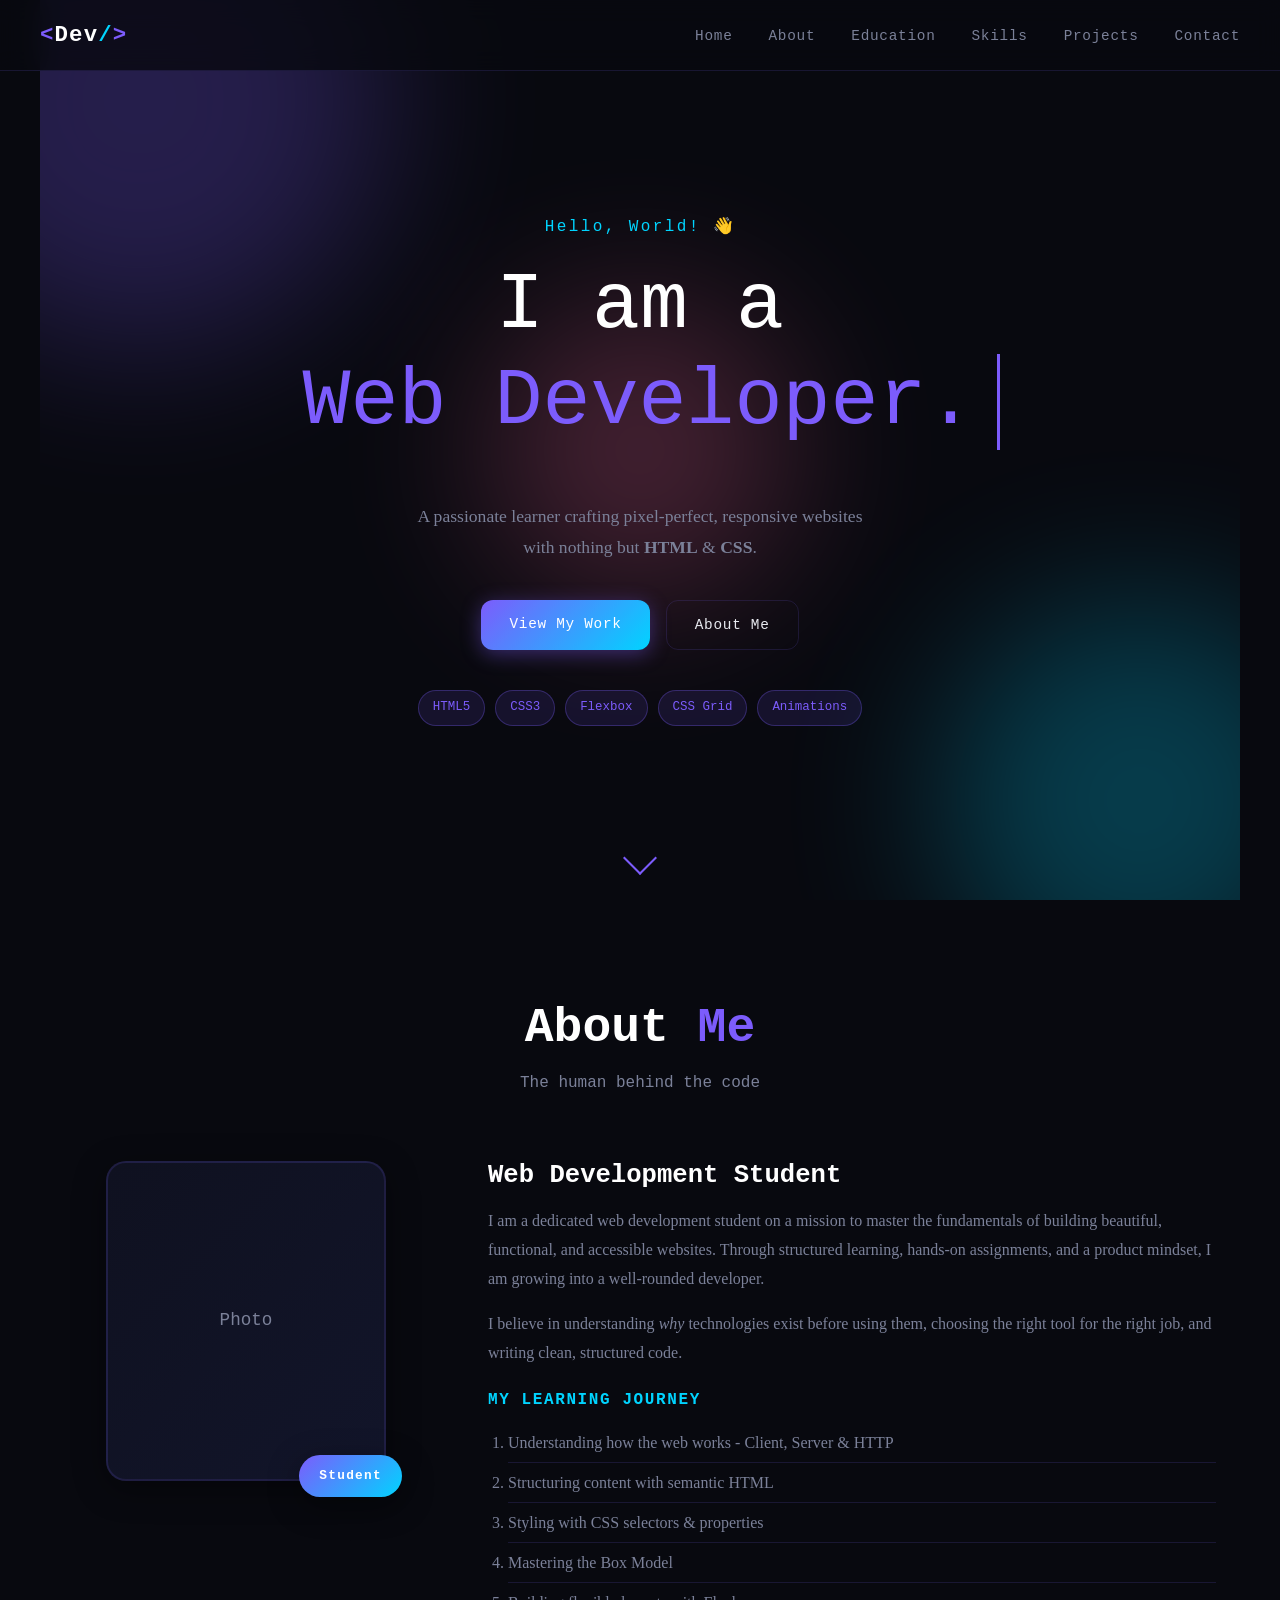
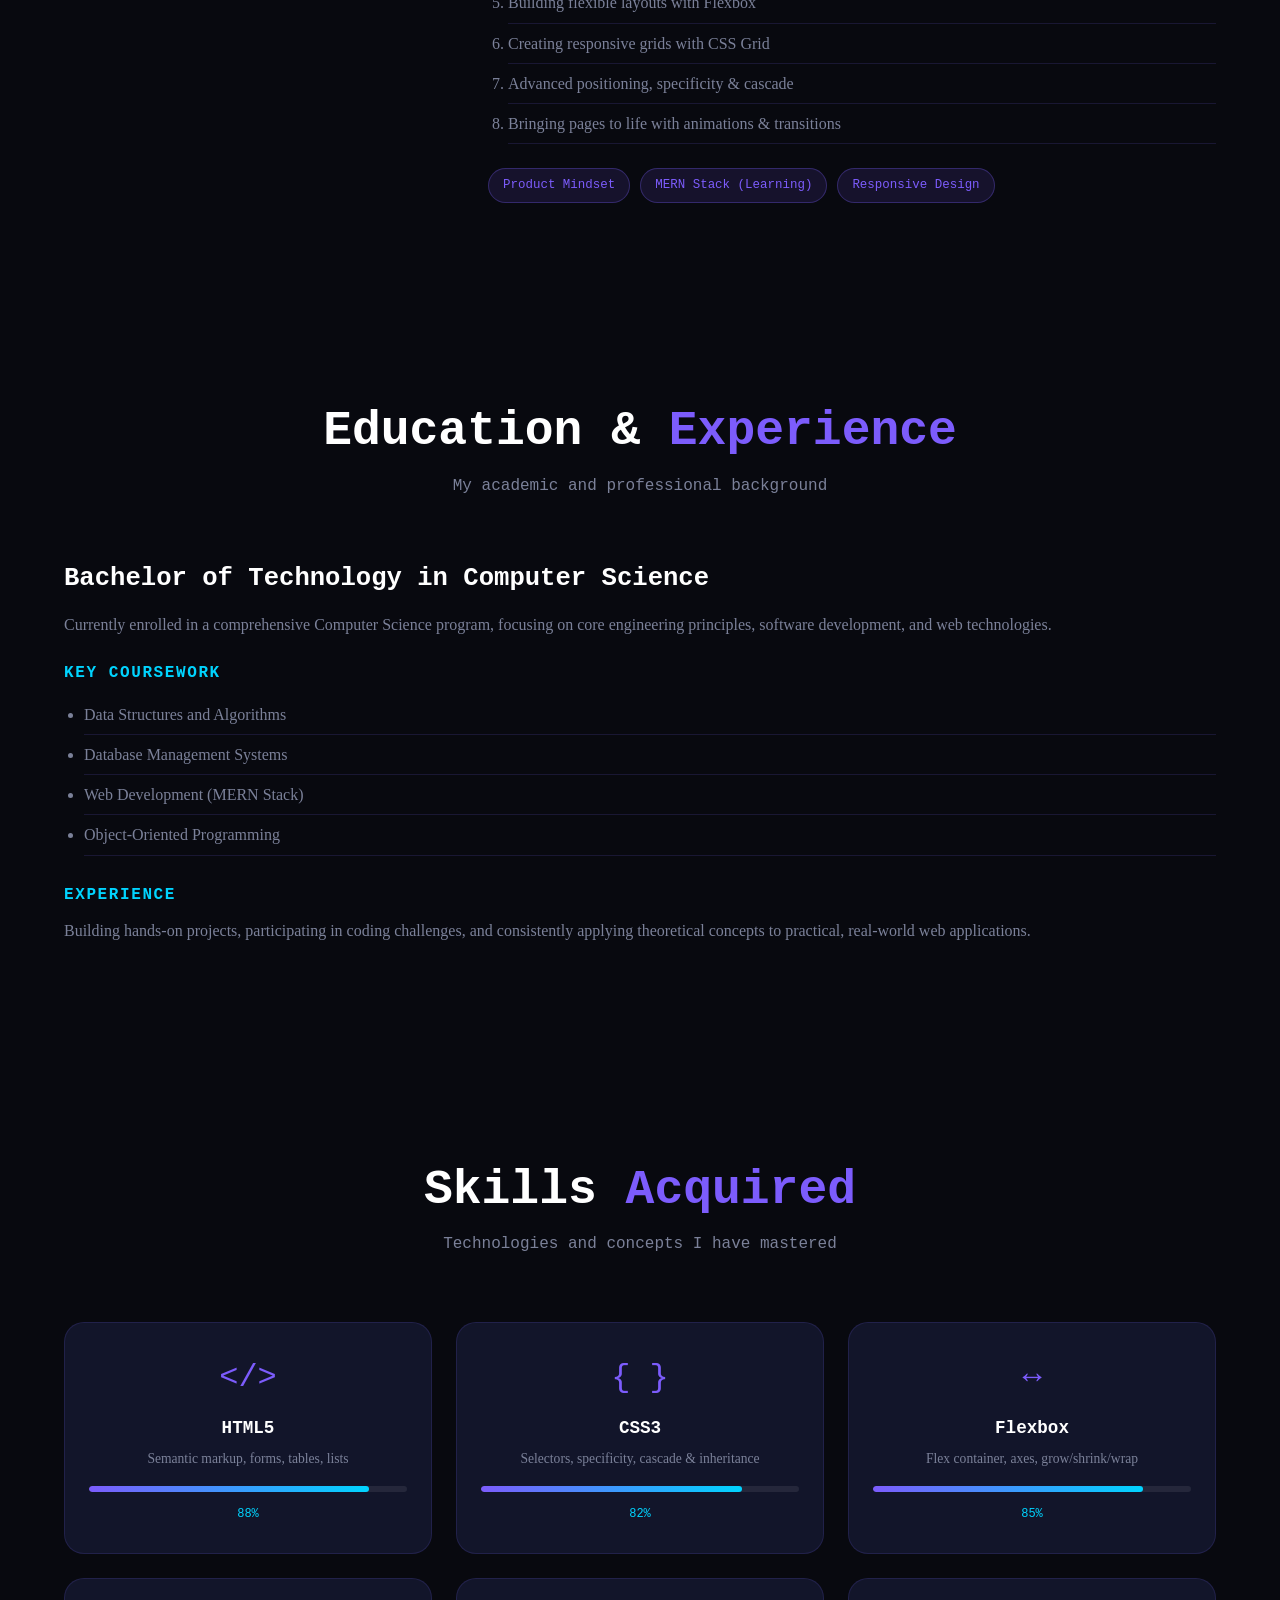
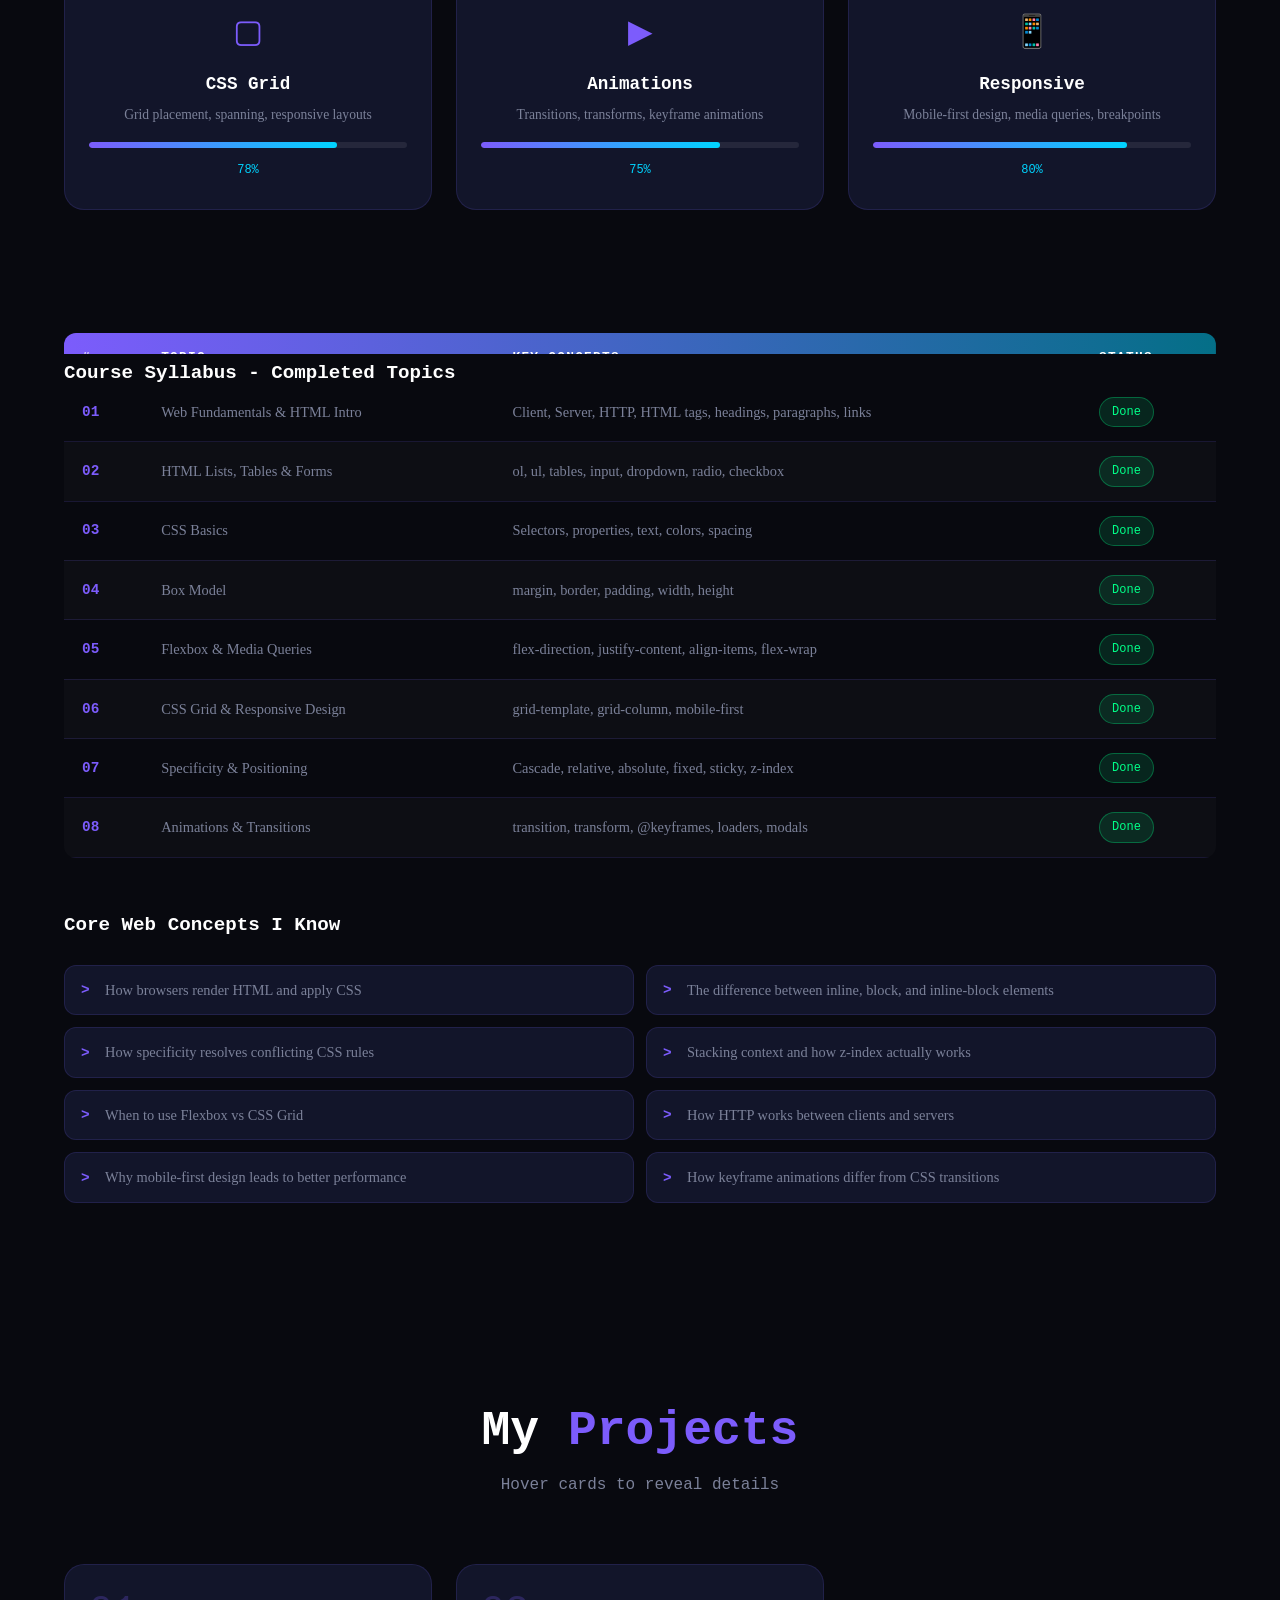
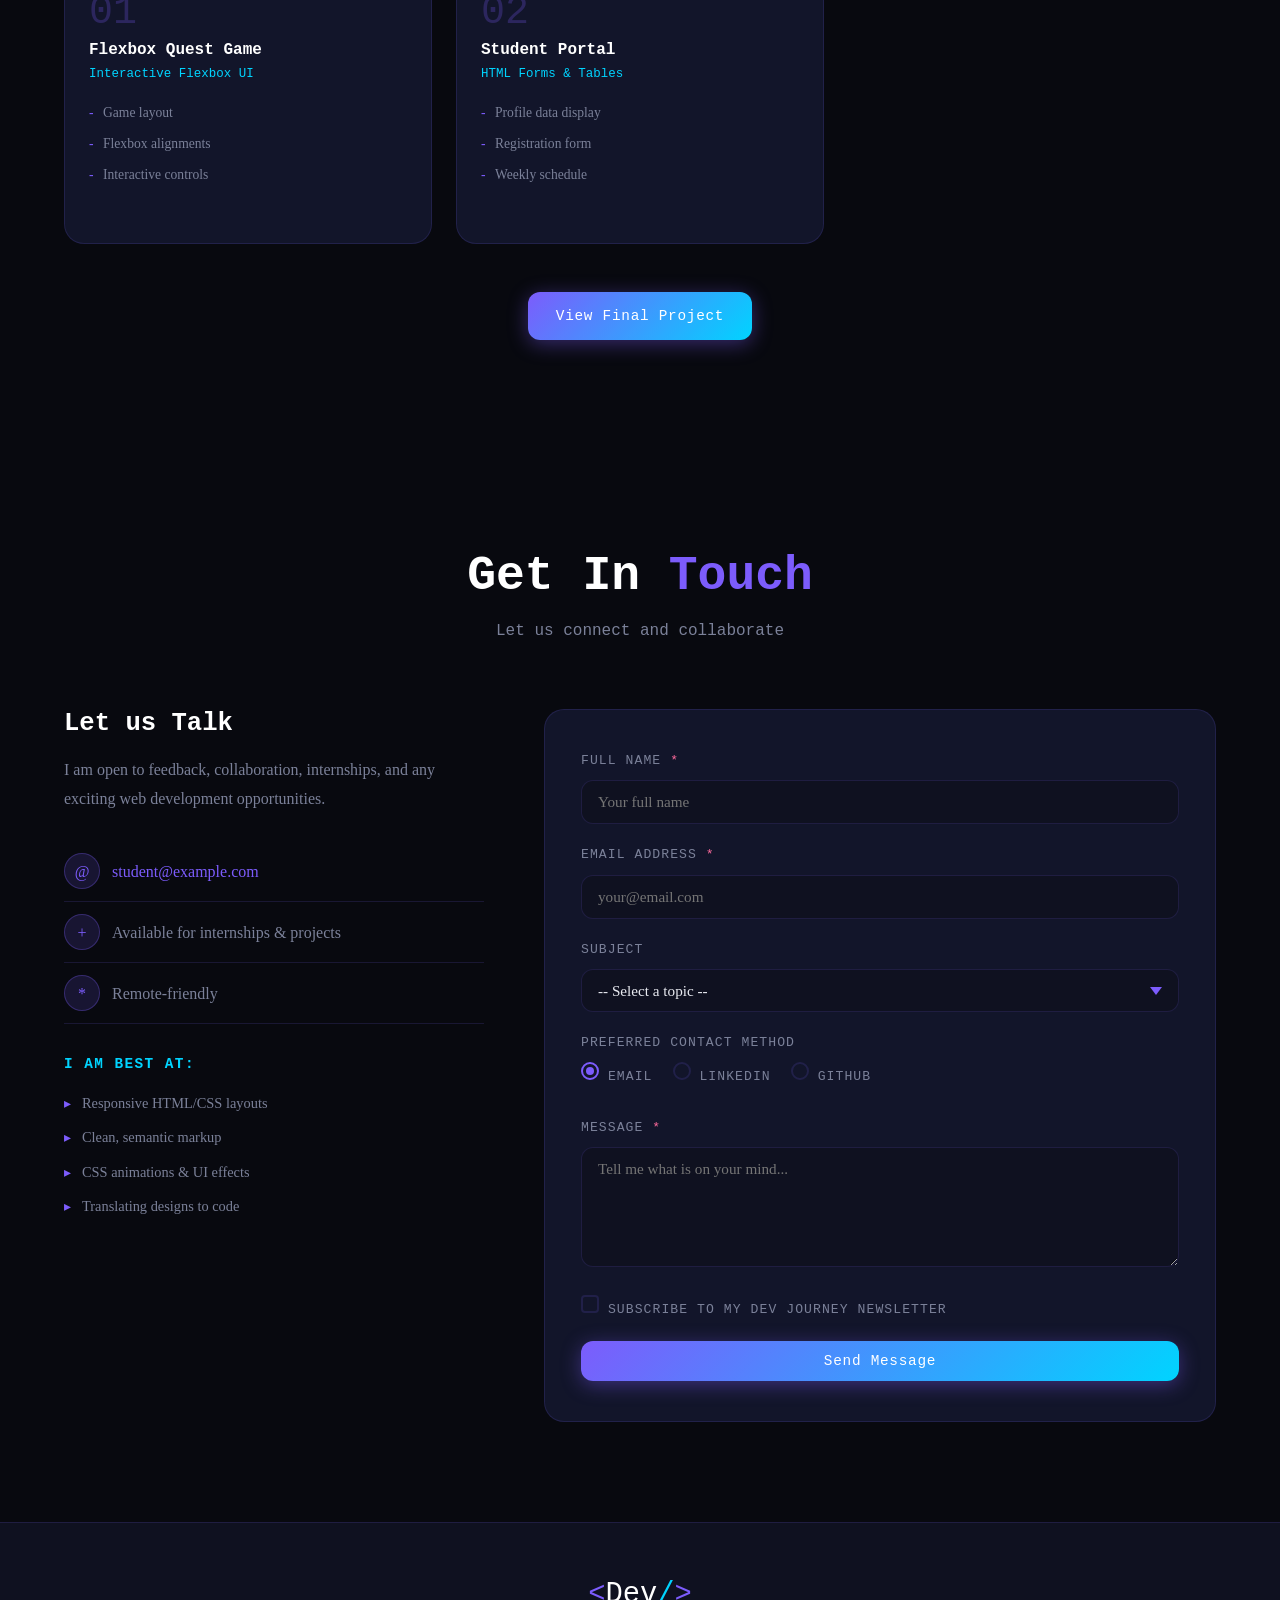
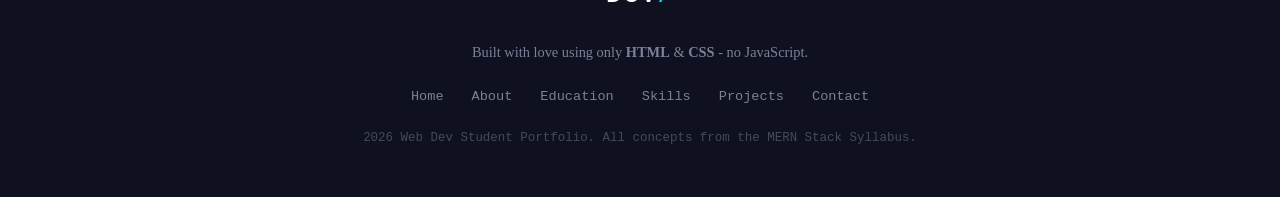
==== index.html @ f99c9ad8 "Initial commit: Add portfolio website" ====
﻿<!DOCTYPE html>
<html lang="en">
<head>
  <meta charset="UTF-8" />
  <meta name="viewport" content="width=device-width, initial-scale=1.0" />
  <title>Dev Portfolio | Web Development Journey</title>
  <link rel="stylesheet" href="style.css" />
</head>
<body>

  <!-- ===================== LOADER ===================== -->
  <div class="loader-wrap" id="loader">
    <div class="loader-ring">
      <span></span>
      <span></span>
      <span></span>
    </div>
    <p class="loader-text">Loading Portfolio...</p>
  </div>

  <!-- ===================== NAV (FIXED) ===================== -->
  <nav class="navbar" id="navbar">
    <div class="nav-logo">
      <span class="logo-bracket">&lt;</span>Dev<span class="logo-slash">/</span><span class="logo-bracket">&gt;</span>
    </div>
    <input type="checkbox" id="nav-toggle" class="nav-toggle" />
    <label for="nav-toggle" class="hamburger">
      <span></span>
      <span></span>
      <span></span>
    </label>
        <ul class="nav-links">
      <li><a href="#hero">Home</a></li>
      <li><a href="#about">About</a></li>
      <li><a href="#education">Education</a></li>
      <li><a href="#skills">Skills</a></li>
      <li><a href="#projects">Projects</a></li>
      <li><a href="#contact">Contact</a></li>
    </ul>
  </nav>

  <!-- ===================== HERO ===================== -->
  <section class="hero" id="hero">
    <div class="blob blob-1"></div>
    <div class="blob blob-2"></div>
    <div class="blob blob-3"></div>
    <div class="hero-content">
      <p class="hero-pre">Hello, World! &#128075;</p>
      <h1 class="hero-title">
        I am a <span class="typewriter">Web Developer.</span>
      </h1>
      <p class="hero-sub">
        A passionate learner crafting pixel-perfect, responsive websites<br />
        with nothing but <strong>HTML</strong> &amp; <strong>CSS</strong>.
      </p>
      <div class="hero-cta">
        <a href="#projects" class="btn btn-primary">View My Work</a>
        <a href="#about" class="btn btn-ghost">About Me</a>
      </div>
      <div class="hero-stack">
        <span class="tag">HTML5</span>
        <span class="tag">CSS3</span>
        <span class="tag">Flexbox</span>
        <span class="tag">CSS Grid</span>
        <span class="tag">Animations</span>
      </div>
    </div>
    <div class="hero-scroll">
      <div class="scroll-arrow"></div>
    </div>
  </section>

  <!-- ===================== ABOUT ===================== -->
  <section class="about" id="about">
    <div class="section-header">
      <h2>About <span class="accent">Me</span></h2>
      <p class="section-sub">The human behind the code</p>
    </div>
    <div class="about-grid">
      <div class="about-image-wrap">
        <div class="about-image">
          <div class="image-placeholder">
            <span>Photo</span>
          </div>
          <div class="image-badge">Student</div>
        </div>
      </div>
      <div class="about-content">
        <h3>Web Development Student</h3>
        <p>
          I am a dedicated web development student on a mission to master the fundamentals of building beautiful, functional, and accessible websites. Through structured learning, hands-on assignments, and a product mindset, I am growing into a well-rounded developer.
        </p>
        <p>
          I believe in understanding <em>why</em> technologies exist before using them, choosing the right tool for the right job, and writing clean, structured code.
        </p>
        <h4>My Learning Journey</h4>
        <ol class="journey-list">
          <li>Understanding how the web works - Client, Server &amp; HTTP</li>
          <li>Structuring content with semantic HTML</li>
          <li>Styling with CSS selectors &amp; properties</li>
          <li>Mastering the Box Model</li>
          <li>Building flexible layouts with Flexbox</li>
          <li>Creating responsive grids with CSS Grid</li>
          <li>Advanced positioning, specificity &amp; cascade</li>
          <li>Bringing pages to life with animations &amp; transitions</li>
        </ol>
        <div class="about-tags">
          <span class="tag">Product Mindset</span>
          <span class="tag">MERN Stack (Learning)</span>
          <span class="tag">Responsive Design</span>
        </div>
      </div>
    </div>
  </section>

    <!-- ===================== EDUCATION ===================== -->
  <section class="education" id="education">
    <div class="section-header">
      <h2>Education & <span class="accent">Experience</span></h2>
      <p class="section-sub">My academic and professional background</p>
    </div>
    <div class="about-grid">
      <div class="about-content" style="grid-column: 1 / -1;">
        <h3>Bachelor of Technology in Computer Science</h3>
        <p>
          Currently enrolled in a comprehensive Computer Science program, focusing on core engineering principles, software development, and web technologies.
        </p>
        <h4>Key Coursework</h4>
        <ul class="journey-list" style="list-style-type: disc;">
          <li>Data Structures and Algorithms</li>
          <li>Database Management Systems</li>
          <li>Web Development (MERN Stack)</li>
          <li>Object-Oriented Programming</li>
        </ul>
        <h4 style="margin-top: 30px;">Experience</h4>
        <p>
          Building hands-on projects, participating in coding challenges, and consistently applying theoretical concepts to practical, real-world web applications.
        </p>
      </div>
    </div>
  </section>

  <!-- ===================== SKILLS ===================== -->
  <section class="skills" id="skills">
    <div class="section-header">
      <h2>Skills <span class="accent">Acquired</span></h2>
      <p class="section-sub">Technologies and concepts I have mastered</p>
    </div>
    <div class="skills-grid">
      <div class="skill-card">
        <div class="skill-icon">&lt;/&gt;</div>
        <h4>HTML5</h4>
        <p>Semantic markup, forms, tables, lists</p>
        <div class="skill-bar-wrap">
          <div class="skill-bar" style="--pct:88%"></div>
        </div>
        <span class="skill-pct">88%</span>
      </div>
      <div class="skill-card">
        <div class="skill-icon">{ }</div>
        <h4>CSS3</h4>
        <p>Selectors, specificity, cascade &amp; inheritance</p>
        <div class="skill-bar-wrap">
          <div class="skill-bar" style="--pct:82%"></div>
        </div>
        <span class="skill-pct">82%</span>
      </div>
      <div class="skill-card">
        <div class="skill-icon">&#8596;</div>
        <h4>Flexbox</h4>
        <p>Flex container, axes, grow/shrink/wrap</p>
        <div class="skill-bar-wrap">
          <div class="skill-bar" style="--pct:85%"></div>
        </div>
        <span class="skill-pct">85%</span>
      </div>
      <div class="skill-card">
        <div class="skill-icon">&#9634;</div>
        <h4>CSS Grid</h4>
        <p>Grid placement, spanning, responsive layouts</p>
        <div class="skill-bar-wrap">
          <div class="skill-bar" style="--pct:78%"></div>
        </div>
        <span class="skill-pct">78%</span>
      </div>
      <div class="skill-card">
        <div class="skill-icon">&#9654;</div>
        <h4>Animations</h4>
        <p>Transitions, transforms, keyframe animations</p>
        <div class="skill-bar-wrap">
          <div class="skill-bar" style="--pct:75%"></div>
        </div>
        <span class="skill-pct">75%</span>
      </div>
      <div class="skill-card">
        <div class="skill-icon">&#128241;</div>
        <h4>Responsive</h4>
        <p>Mobile-first design, media queries, breakpoints</p>
        <div class="skill-bar-wrap">
          <div class="skill-bar" style="--pct:80%"></div>
        </div>
        <span class="skill-pct">80%</span>
      </div>
    </div>

    <div class="table-wrap">
      <h3 class="table-title">Course Syllabus - Completed Topics</h3>
      <table class="syllabus-table">
        <thead>
          <tr>
            <th>#</th>
            <th>Topic</th>
            <th>Key Concepts</th>
            <th>Status</th>
          </tr>
        </thead>
        <tbody>
          <tr>
            <td>01</td>
            <td>Web Fundamentals &amp; HTML Intro</td>
            <td>Client, Server, HTTP, HTML tags, headings, paragraphs, links</td>
            <td><span class="status done">Done</span></td>
          </tr>
          <tr>
            <td>02</td>
            <td>HTML Lists, Tables &amp; Forms</td>
            <td>ol, ul, tables, input, dropdown, radio, checkbox</td>
            <td><span class="status done">Done</span></td>
          </tr>
          <tr>
            <td>03</td>
            <td>CSS Basics</td>
            <td>Selectors, properties, text, colors, spacing</td>
            <td><span class="status done">Done</span></td>
          </tr>
          <tr>
            <td>04</td>
            <td>Box Model</td>
            <td>margin, border, padding, width, height</td>
            <td><span class="status done">Done</span></td>
          </tr>
          <tr>
            <td>05</td>
            <td>Flexbox &amp; Media Queries</td>
            <td>flex-direction, justify-content, align-items, flex-wrap</td>
            <td><span class="status done">Done</span></td>
          </tr>
          <tr>
            <td>06</td>
            <td>CSS Grid &amp; Responsive Design</td>
            <td>grid-template, grid-column, mobile-first</td>
            <td><span class="status done">Done</span></td>
          </tr>
          <tr>
            <td>07</td>
            <td>Specificity &amp; Positioning</td>
            <td>Cascade, relative, absolute, fixed, sticky, z-index</td>
            <td><span class="status done">Done</span></td>
          </tr>
          <tr>
            <td>08</td>
            <td>Animations &amp; Transitions</td>
            <td>transition, transform, @keyframes, loaders, modals</td>
            <td><span class="status done">Done</span></td>
          </tr>
        </tbody>
      </table>
    </div>

    <div class="concepts-wrap">
      <h3>Core Web Concepts I Know</h3>
      <ul class="concepts-list">
        <li>How browsers render HTML and apply CSS</li>
        <li>The difference between inline, block, and inline-block elements</li>
        <li>How specificity resolves conflicting CSS rules</li>
        <li>Stacking context and how z-index actually works</li>
        <li>When to use Flexbox vs CSS Grid</li>
        <li>How HTTP works between clients and servers</li>
        <li>Why mobile-first design leads to better performance</li>
        <li>How keyframe animations differ from CSS transitions</li>
      </ul>
    </div>
  </section>

  <!-- ===================== PROJECTS ===================== -->
  <section class="projects" id="projects">
    <div class="section-header">
      <h2>My <span class="accent">Projects</span></h2>
      <p class="section-sub">Hover cards to reveal details</p>
    </div>
        <div class="projects-grid">

      <div class="project-card-wrap">
        <div class="project-card">
          <div class="project-front">
            <div class="project-num">01</div>
            <h4>Flexbox Quest Game</h4>
            <p>Interactive Flexbox UI</p>
            <ul>
              <li>Game layout</li>
              <li>Flexbox alignments</li>
              <li>Interactive controls</li>
            </ul>
          </div>
          <div class="project-back">
            <h4>What I Used</h4>
            <p>Semantic HTML5 tags and CSS Flexbox to create an interactive game UI layout.</p>
            <a href="gamrbar.html" class="btn btn-sm">View Project</a>
          </div>
        </div>
      </div>

      <div class="project-card-wrap">
        <div class="project-card">
          <div class="project-front">
            <div class="project-num">02</div>
            <h4>Student Portal</h4>
            <p>HTML Forms & Tables</p>
            <ul>
              <li>Profile data display</li>
              <li>Registration form</li>
              <li>Weekly schedule</li>
            </ul>
          </div>
          <div class="project-back">
            <h4>What I Used</h4>
            <p>Form elements, styled tables, and semantic HTML to build a comprehensive student portal.</p>
            <a href="student.html" class="btn btn-sm">View Project</a>
          </div>
        </div>
      </div>

    </div>
    <div class="modal-trigger-wrap">
      <a href="#final-modal" class="btn btn-primary">View Final Project</a>
    </div>
  </section>

  <!-- ===================== CSS-ONLY MODAL ===================== -->
  <div class="modal-overlay" id="final-modal">
    <div class="modal-box">
      <h3>Final Class Project</h3>
      <p>Built entirely in class with TA evaluation, this final project brings together every concept from the course:</p>
      <ul>
        <li>Semantic HTML structure</li>
        <li>Responsive design with Flexbox &amp; Grid</li>
        <li>Advanced CSS positioning &amp; z-index</li>
        <li>Keyframe animations &amp; smooth transitions</li>
        <li>Accessible, styled form inputs</li>
      </ul>
      <p class="modal-grade">Grade: <strong>A+</strong></p>
      <a href="#projects" class="btn btn-primary modal-close">Close</a>
    </div>
  </div>

  <!-- ===================== CONTACT ===================== -->
  <section class="contact" id="contact">
    <div class="section-header">
      <h2>Get In <span class="accent">Touch</span></h2>
      <p class="section-sub">Let us connect and collaborate</p>
    </div>
    <div class="contact-grid">
      <div class="contact-info">
        <h3>Let us Talk</h3>
        <p>I am open to feedback, collaboration, internships, and any exciting web development opportunities.</p>
        <ul class="contact-list">
          <li>
            <span class="contact-icon">@</span>
            <a href="mailto:student@example.com">student@example.com</a>
          </li>
          <li>
            <span class="contact-icon">+</span>
            <span>Available for internships &amp; projects</span>
          </li>
          <li>
            <span class="contact-icon">*</span>
            <span>Remote-friendly</span>
          </li>
        </ul>
        <div class="contact-availability">
          <h4>I am best at:</h4>
          <ul>
            <li>Responsive HTML/CSS layouts</li>
            <li>Clean, semantic markup</li>
            <li>CSS animations &amp; UI effects</li>
            <li>Translating designs to code</li>
          </ul>
        </div>
      </div>
      <form class="contact-form" action="#" method="post">
        <div class="form-group">
          <label for="name">Full Name <span class="required">*</span></label>
          <input type="text" id="name" name="name" placeholder="Your full name" required />
        </div>
        <div class="form-group">
          <label for="email">Email Address <span class="required">*</span></label>
          <input type="email" id="email" name="email" placeholder="your@email.com" required />
        </div>
        <div class="form-group">
          <label for="subject">Subject</label>
          <select id="subject" name="subject">
            <option value="">-- Select a topic --</option>
            <option value="collaboration">Collaboration</option>
            <option value="internship">Internship Opportunity</option>
            <option value="feedback">Project Feedback</option>
            <option value="mentorship">Mentorship</option>
            <option value="other">Other</option>
          </select>
        </div>
        <div class="form-group">
          <label>Preferred Contact Method</label>
          <div class="radio-group">
            <label class="radio-label">
              <input type="radio" name="contact_method" value="email" checked />
              <span class="radio-custom"></span>
              Email
            </label>
            <label class="radio-label">
              <input type="radio" name="contact_method" value="linkedin" />
              <span class="radio-custom"></span>
              LinkedIn
            </label>
            <label class="radio-label">
              <input type="radio" name="contact_method" value="github" />
              <span class="radio-custom"></span>
              GitHub
            </label>
          </div>
        </div>
        <div class="form-group">
          <label for="message">Message <span class="required">*</span></label>
          <textarea id="message" name="message" rows="5" placeholder="Tell me what is on your mind..." required></textarea>
        </div>
        <div class="form-group checkbox-group">
          <label class="checkbox-label">
            <input type="checkbox" name="newsletter" id="newsletter" />
            <span class="checkbox-custom"></span>
            Subscribe to my dev journey newsletter
          </label>
        </div>
        <button type="submit" class="btn btn-primary btn-full">Send Message</button>
      </form>
    </div>
  </section>

  <!-- ===================== FOOTER ===================== -->
  <footer class="footer">
    <div class="footer-inner">
      <div class="footer-logo">
        <span class="logo-bracket">&lt;</span>Dev<span class="logo-slash">/</span><span class="logo-bracket">&gt;</span>
      </div>
      <p class="footer-copy">
        Built with love using only <strong>HTML</strong> &amp; <strong>CSS</strong> - no JavaScript.
      </p>
            <nav class="footer-links">
        <a href="#hero">Home</a>
        <a href="#about">About</a>
        <a href="#education">Education</a>
        <a href="#skills">Skills</a>
        <a href="#projects">Projects</a>
        <a href="#contact">Contact</a>
      </nav>
      <p class="footer-note">2026 Web Dev Student Portfolio. All concepts from the MERN Stack Syllabus.</p>
    </div>
  </footer>

</body>
</html>
---- style.css ----
﻿/* ============================================================
   CSS CUSTOM PROPERTIES (VARIABLES)
   ============================================================ */
:root {
  --clr-bg:        #08090f;
  --clr-surface:   #0f1120;
  --clr-card:      #12152a;
  --clr-border:    rgba(120,100,255,0.15);
  --clr-primary:   #7c5cfc;
  --clr-secondary: #00d4ff;
  --clr-accent:    #ff6b9d;
  --clr-text:      #e8eaf0;
  --clr-muted:     #7b8199;
  --clr-white:     #ffffff;
  --font-main:     Georgia, 'Times New Roman', serif;
  --font-mono:     'Courier New', Courier, monospace;
  --radius:        12px;
  --radius-lg:     20px;
  --shadow:        0 8px 32px rgba(0,0,0,0.4);
  --shadow-glow:   0 0 30px rgba(124,92,252,0.3);
  --transition:    all 0.35s cubic-bezier(0.4,0,0.2,1);
  --max-width:     1200px;
}

/* ============================================================
   RESET & BASE
   ============================================================ */
*,
*::before,
*::after {
  box-sizing: border-box;
  margin: 0;
  padding: 0;
}

html {
  scroll-behavior: smooth;
  font-size: 16px;
}

body {
  background-color: var(--clr-bg);
  color: var(--clr-text);
  font-family: var(--font-main);
  line-height: 1.7;
  overflow-x: hidden;
}

a {
  color: var(--clr-primary);
  text-decoration: none;
  transition: var(--transition);
}

a:hover {
  color: var(--clr-secondary);
}

ul, ol {
  list-style-position: inside;
}

img {
  max-width: 100%;
  display: block;
}

h1, h2, h3, h4 {
  line-height: 1.2;
  font-family: var(--font-mono);
}

/* ============================================================
   LOADER  — keyframe animation + fixed positioning + z-index
   ============================================================ */
.loader-wrap {
  position: fixed;
  top: 0;
  left: 0;
  width: 100%;
  height: 100%;
  background: var(--clr-bg);
  display: flex;
  flex-direction: column;
  align-items: center;
  justify-content: center;
  z-index: 9999;
  animation: loaderFadeOut 0.5s ease 2.5s forwards;
  pointer-events: none;
}

@keyframes loaderFadeOut {
  0%   { opacity: 1; visibility: visible; }
  100% { opacity: 0; visibility: hidden; }
}

.loader-ring {
  position: relative;
  width: 80px;
  height: 80px;
  margin-bottom: 20px;
}

.loader-ring span {
  position: absolute;
  inset: 0;
  border-radius: 50%;
  border: 3px solid transparent;
  animation: spinRing 1.5s linear infinite;
}

.loader-ring span:nth-child(1) {
  border-top-color: var(--clr-primary);
  animation-duration: 1.2s;
}

.loader-ring span:nth-child(2) {
  border-right-color: var(--clr-secondary);
  animation-duration: 1.6s;
  animation-direction: reverse;
  inset: 8px;
}

.loader-ring span:nth-child(3) {
  border-bottom-color: var(--clr-accent);
  animation-duration: 2s;
  inset: 16px;
}

@keyframes spinRing {
  to { transform: rotate(360deg); }
}

.loader-text {
  font-family: var(--font-mono);
  color: var(--clr-muted);
  font-size: 0.85rem;
  letter-spacing: 0.15em;
  animation: pulse 1.2s ease-in-out infinite;
}

@keyframes pulse {
  0%, 100% { opacity: 1; }
  50%       { opacity: 0.4; }
}

/* ============================================================
   NAVBAR  — fixed positioning, flexbox layout, z-index
   ============================================================ */
.navbar {
  position: fixed;
  top: 0;
  left: 0;
  right: 0;
  z-index: 1000;
  display: flex;
  align-items: center;
  justify-content: space-between;
  padding: 16px 40px;
  background: rgba(8,9,15,0.8);
  border-bottom: 1px solid var(--clr-border);
  backdrop-filter: blur(12px);
  -webkit-backdrop-filter: blur(12px);
  transition: var(--transition);
}

.nav-logo {
  font-family: var(--font-mono);
  font-size: 1.4rem;
  font-weight: bold;
  color: var(--clr-white);
  letter-spacing: 0.05em;
}

.logo-bracket {
  color: var(--clr-primary);
}

.logo-slash {
  color: var(--clr-secondary);
}

.nav-links {
  display: flex;
  gap: 36px;
  list-style: none;
}

.nav-links a {
  color: var(--clr-muted);
  font-family: var(--font-mono);
  font-size: 0.9rem;
  letter-spacing: 0.05em;
  position: relative;
  padding-bottom: 4px;
}

.nav-links a::after {
  content: '';
  position: absolute;
  bottom: 0;
  left: 0;
  width: 0;
  height: 2px;
  background: linear-gradient(90deg, var(--clr-primary), var(--clr-secondary));
  transition: width 0.3s ease;
}

.nav-links a:hover {
  color: var(--clr-white);
}

.nav-links a:hover::after {
  width: 100%;
}

/* Hamburger menu (CSS-only responsive nav) */
.nav-toggle {
  display: none;
}

.hamburger {
  display: none;
  flex-direction: column;
  gap: 5px;
  cursor: pointer;
}

.hamburger span {
  display: block;
  width: 24px;
  height: 2px;
  background: var(--clr-text);
  border-radius: 2px;
  transition: var(--transition);
}

/* ============================================================
   HERO  — flexbox layout, blobs via keyframes, typewriter
   ============================================================ */
.hero {
  position: relative;
  min-height: 100vh;
  display: flex;
  flex-direction: column;
  align-items: center;
  justify-content: center;
  text-align: center;
  padding: 120px 24px 80px;
  overflow: hidden;
}

/* Animated blobs — absolute positioning + keyframes */
.blob {
  position: absolute;
  border-radius: 50%;
  filter: blur(80px);
  opacity: 0.25;
  z-index: 0;
}

.blob-1 {
  width: 500px;
  height: 500px;
  background: var(--clr-primary);
  top: -150px;
  left: -150px;
  animation: blobMove1 12s ease-in-out infinite alternate;
}

.blob-2 {
  width: 400px;
  height: 400px;
  background: var(--clr-secondary);
  bottom: -100px;
  right: -100px;
  animation: blobMove2 10s ease-in-out infinite alternate;
}

.blob-3 {
  width: 300px;
  height: 300px;
  background: var(--clr-accent);
  top: 50%;
  left: 50%;
  transform: translate(-50%, -50%);
  animation: blobMove3 8s ease-in-out infinite alternate;
}

@keyframes blobMove1 {
  from { transform: translate(0,0) scale(1); }
  to   { transform: translate(80px, 80px) scale(1.15); }
}

@keyframes blobMove2 {
  from { transform: translate(0,0) scale(1); }
  to   { transform: translate(-60px, -60px) scale(1.2); }
}

@keyframes blobMove3 {
  from { transform: translate(-50%,-50%) scale(1); }
  to   { transform: translate(-50%,-50%) scale(0.8); }
}

.hero-content {
  position: relative;
  z-index: 1;
  max-width: 720px;
  animation: fadeSlideUp 0.8s ease 3s both;
}

@keyframes fadeSlideUp {
  from { opacity: 0; transform: translateY(30px); }
  to   { opacity: 1; transform: translateY(0); }
}

.hero-pre {
  font-family: var(--font-mono);
  color: var(--clr-secondary);
  font-size: 1rem;
  letter-spacing: 0.15em;
  margin-bottom: 16px;
  animation: fadeIn 0.6s ease 3s both;
}

@keyframes fadeIn {
  from { opacity: 0; }
  to   { opacity: 1; }
}

.hero-title {
  font-size: clamp(2.5rem, 7vw, 5rem);
  color: var(--clr-white);
  margin-bottom: 24px;
  font-weight: normal;
}

/* CSS-only typewriter effect using steps() */
.typewriter {
  display: inline-block;
  color: var(--clr-primary);
  overflow: hidden;
  white-space: nowrap;
  border-right: 3px solid var(--clr-primary);
  width: 0;
  animation:
    typeOut 1.8s steps(14) 3.2s forwards,
    blink 0.75s step-end infinite 3.2s;
}

@keyframes typeOut {
  to { width: 15ch; }
}

@keyframes blink {
  50% { border-color: transparent; }
}

.hero-sub {
  font-size: 1.1rem;
  color: var(--clr-muted);
  margin-bottom: 36px;
  line-height: 1.8;
}

/* Hero CTA — flexbox */
.hero-cta {
  display: flex;
  gap: 16px;
  justify-content: center;
  flex-wrap: wrap;
  margin-bottom: 40px;
}

/* Tags — flexbox */
.hero-stack {
  display: flex;
  flex-wrap: wrap;
  gap: 10px;
  justify-content: center;
}

/* Scroll arrow — absolute position */
.hero-scroll {
  position: absolute;
  bottom: 30px;
  left: 50%;
  transform: translateX(-50%);
  z-index: 1;
}

.scroll-arrow {
  width: 24px;
  height: 24px;
  border-right: 2px solid var(--clr-primary);
  border-bottom: 2px solid var(--clr-primary);
  transform: rotate(45deg);
  animation: scrollBounce 1.5s ease-in-out infinite;
  margin: 0 auto;
}

@keyframes scrollBounce {
  0%, 100% { transform: rotate(45deg) translateY(0); }
  50%       { transform: rotate(45deg) translateY(8px); }
}

/* ============================================================
   BUTTONS
   ============================================================ */
.btn {
  display: inline-block;
  padding: 12px 28px;
  border-radius: var(--radius);
  font-family: var(--font-mono);
  font-size: 0.9rem;
  letter-spacing: 0.05em;
  cursor: pointer;
  border: none;
  transition: var(--transition);
  position: relative;
  overflow: hidden;
}

.btn::after {
  content: '';
  position: absolute;
  inset: 0;
  background: rgba(255,255,255,0.1);
  opacity: 0;
  transition: opacity 0.3s ease;
}

.btn:hover::after {
  opacity: 1;
}

.btn-primary {
  background: linear-gradient(135deg, var(--clr-primary), var(--clr-secondary));
  color: var(--clr-white);
  box-shadow: 0 4px 20px rgba(124,92,252,0.4);
}

.btn-primary:hover {
  transform: translateY(-3px);
  box-shadow: 0 8px 30px rgba(124,92,252,0.6);
  color: var(--clr-white);
}

.btn-ghost {
  background: transparent;
  color: var(--clr-text);
  border: 1px solid var(--clr-border);
}

.btn-ghost:hover {
  border-color: var(--clr-primary);
  color: var(--clr-primary);
  transform: translateY(-3px);
}

.btn-sm {
  padding: 8px 20px;
  font-size: 0.8rem;
  background: linear-gradient(135deg, var(--clr-primary), var(--clr-secondary));
  color: var(--clr-white);
}

.btn-full {
  width: 100%;
  text-align: center;
}

/* Tags */
.tag {
  display: inline-block;
  padding: 6px 14px;
  background: rgba(124,92,252,0.12);
  border: 1px solid rgba(124,92,252,0.3);
  border-radius: 50px;
  font-family: var(--font-mono);
  font-size: 0.78rem;
  color: var(--clr-primary);
  transition: var(--transition);
}

.tag:hover {
  background: rgba(124,92,252,0.25);
  transform: translateY(-2px);
}

/* ============================================================
   SECTION COMMON
   ============================================================ */
section {
  padding: 100px 24px;
  max-width: var(--max-width);
  margin: 0 auto;
}

.section-header {
  text-align: center;
  margin-bottom: 64px;
}

.section-header h2 {
  font-size: clamp(2rem, 5vw, 3rem);
  color: var(--clr-white);
  margin-bottom: 12px;
}

.accent {
  color: var(--clr-primary);
}

.section-sub {
  color: var(--clr-muted);
  font-size: 1rem;
  font-family: var(--font-mono);
}

/* ============================================================
   ABOUT  — CSS Grid layout
   ============================================================ */
.about {
  max-width: var(--max-width);
}

.about-grid {
  display: grid;
  grid-template-columns: 1fr 2fr;
  gap: 60px;
  align-items: start;
}

.about-image-wrap {
  display: flex;
  justify-content: center;
}

.about-image {
  position: relative;
  width: 280px;
}

.image-placeholder {
  width: 280px;
  height: 320px;
  background: linear-gradient(135deg, var(--clr-surface), var(--clr-card));
  border-radius: var(--radius-lg);
  border: 2px solid var(--clr-border);
  display: flex;
  align-items: center;
  justify-content: center;
  color: var(--clr-muted);
  font-family: var(--font-mono);
  font-size: 1.1rem;
  transition: var(--transition);
  box-shadow: var(--shadow);
}

.image-placeholder:hover {
  border-color: var(--clr-primary);
  box-shadow: var(--shadow-glow);
  transform: translateY(-4px);
}

/* Absolute positioned badge */
.image-badge {
  position: absolute;
  bottom: -16px;
  right: -16px;
  background: linear-gradient(135deg, var(--clr-primary), var(--clr-secondary));
  color: var(--clr-white);
  padding: 10px 20px;
  border-radius: 50px;
  font-family: var(--font-mono);
  font-size: 0.8rem;
  font-weight: bold;
  letter-spacing: 0.1em;
  box-shadow: var(--shadow);
}

.about-content h3 {
  font-size: 1.6rem;
  color: var(--clr-white);
  margin-bottom: 16px;
}

.about-content p {
  color: var(--clr-muted);
  margin-bottom: 16px;
  line-height: 1.8;
}

.about-content h4 {
  color: var(--clr-secondary);
  font-size: 1rem;
  margin-bottom: 12px;
  margin-top: 24px;
  text-transform: uppercase;
  letter-spacing: 0.1em;
}

.journey-list {
  list-style: decimal;
  padding-left: 20px;
  margin-bottom: 24px;
}

.journey-list li {
  color: var(--clr-muted);
  padding: 6px 0;
  border-bottom: 1px solid var(--clr-border);
  transition: var(--transition);
}

.journey-list li:hover {
  color: var(--clr-text);
  padding-left: 6px;
}

.about-tags {
  display: flex;
  flex-wrap: wrap;
  gap: 10px;
  margin-top: 20px;
}

/* ============================================================
   SKILLS  — CSS Grid for cards
   ============================================================ */
.skills-grid {
  display: grid;
  grid-template-columns: repeat(3, 1fr);
  gap: 24px;
  margin-bottom: 64px;
}

.skill-card {
  background: var(--clr-card);
  border: 1px solid var(--clr-border);
  border-radius: var(--radius-lg);
  padding: 28px 24px;
  text-align: center;
  transition: var(--transition);
  position: relative;
  overflow: hidden;
}

.skill-card::before {
  content: '';
  position: absolute;
  top: 0;
  left: 0;
  right: 0;
  height: 3px;
  background: linear-gradient(90deg, var(--clr-primary), var(--clr-secondary));
  transform: scaleX(0);
  transform-origin: left;
  transition: transform 0.4s ease;
}

.skill-card:hover::before {
  transform: scaleX(1);
}

.skill-card:hover {
  border-color: var(--clr-primary);
  transform: translateY(-6px);
  box-shadow: var(--shadow-glow);
}

.skill-icon {
  font-size: 2rem;
  margin-bottom: 12px;
  font-family: var(--font-mono);
  color: var(--clr-primary);
}

.skill-card h4 {
  font-size: 1.1rem;
  color: var(--clr-white);
  margin-bottom: 8px;
}

.skill-card p {
  font-size: 0.85rem;
  color: var(--clr-muted);
  margin-bottom: 16px;
}

/* Animated skill bar — keyframe animation */
.skill-bar-wrap {
  width: 100%;
  height: 6px;
  background: rgba(255,255,255,0.08);
  border-radius: 3px;
  overflow: hidden;
  margin-bottom: 6px;
}

.skill-bar {
  height: 100%;
  width: 0%;
  border-radius: 3px;
  background: linear-gradient(90deg, var(--clr-primary), var(--clr-secondary));
  animation: growBar 1.5s ease 3.5s forwards;
}

@keyframes growBar {
  to { width: var(--pct); }
}

.skill-pct {
  font-family: var(--font-mono);
  font-size: 0.75rem;
  color: var(--clr-secondary);
}

/* Syllabus Table */
.table-wrap {
  margin-bottom: 48px;
  overflow-x: auto;
}

.table-title {
  font-size: 1.2rem;
  color: var(--clr-white);
  margin-bottom: 20px;
  font-family: var(--font-mono);
}

.syllabus-table {
  width: 100%;
  border-collapse: collapse;
  font-size: 0.9rem;
  border-radius: var(--radius);
  overflow: hidden;
}

.syllabus-table thead {
  background: linear-gradient(90deg, var(--clr-primary), rgba(0,212,255,0.5));
}

.syllabus-table th {
  padding: 14px 18px;
  text-align: left;
  color: var(--clr-white);
  font-family: var(--font-mono);
  font-size: 0.8rem;
  letter-spacing: 0.1em;
  text-transform: uppercase;
}

.syllabus-table tbody tr {
  border-bottom: 1px solid var(--clr-border);
  transition: background 0.2s ease;
}

.syllabus-table tbody tr:nth-child(even) {
  background: rgba(255,255,255,0.02);
}

.syllabus-table tbody tr:hover {
  background: rgba(124,92,252,0.08);
}

.syllabus-table td {
  padding: 14px 18px;
  color: var(--clr-muted);
}

.syllabus-table td:first-child {
  font-family: var(--font-mono);
  color: var(--clr-primary);
  font-weight: bold;
}

.status {
  display: inline-block;
  padding: 4px 12px;
  border-radius: 20px;
  font-size: 0.75rem;
  font-family: var(--font-mono);
}

.status.done {
  background: rgba(0,255,136,0.12);
  color: #00ff88;
  border: 1px solid rgba(0,255,136,0.3);
}

/* Concepts unordered list */
.concepts-wrap h3 {
  font-size: 1.2rem;
  color: var(--clr-white);
  margin-bottom: 20px;
  font-family: var(--font-mono);
}

.concepts-list {
  display: grid;
  grid-template-columns: repeat(2, 1fr);
  gap: 12px;
  list-style: none;
}

.concepts-list li {
  position: relative;
  padding: 12px 16px 12px 40px;
  background: var(--clr-card);
  border: 1px solid var(--clr-border);
  border-radius: var(--radius);
  color: var(--clr-muted);
  font-size: 0.9rem;
  transition: var(--transition);
}

.concepts-list li::before {
  content: '>';
  position: absolute;
  left: 16px;
  top: 50%;
  transform: translateY(-50%);
  color: var(--clr-primary);
  font-family: var(--font-mono);
  font-weight: bold;
}

.concepts-list li:hover {
  border-color: var(--clr-primary);
  color: var(--clr-text);
  transform: translateX(4px);
}

/* ============================================================
   PROJECTS  — CSS Grid + card flip (transform rotateY)
   ============================================================ */
.projects-grid {
  display: grid;
  grid-template-columns: repeat(3, 1fr);
  gap: 24px;
  margin-bottom: 48px;
}

.project-card-wrap {
  perspective: 1000px;
  height: 280px;
}

.project-card {
  position: relative;
  width: 100%;
  height: 100%;
  transform-style: preserve-3d;
  transition: transform 0.7s cubic-bezier(0.4,0,0.2,1);
}

.project-card-wrap:hover .project-card {
  transform: rotateY(180deg);
}

.project-front,
.project-back {
  position: absolute;
  inset: 0;
  backface-visibility: hidden;
  -webkit-backface-visibility: hidden;
  border-radius: var(--radius-lg);
  padding: 28px 24px;
  border: 1px solid var(--clr-border);
}

.project-front {
  background: var(--clr-card);
  display: flex;
  flex-direction: column;
}

.project-back {
  background: linear-gradient(135deg, rgba(124,92,252,0.2), rgba(0,212,255,0.2));
  transform: rotateY(180deg);
  border-color: var(--clr-primary);
  display: flex;
  flex-direction: column;
  align-items: flex-start;
  justify-content: center;
  gap: 12px;
  backdrop-filter: blur(8px);
}

.project-num {
  font-family: var(--font-mono);
  font-size: 2.5rem;
  color: rgba(124,92,252,0.25);
  line-height: 1;
  margin-bottom: 8px;
}

.project-front h4 {
  color: var(--clr-white);
  font-size: 1rem;
  margin-bottom: 4px;
}

.project-front > p {
  color: var(--clr-secondary);
  font-family: var(--font-mono);
  font-size: 0.78rem;
  margin-bottom: 12px;
}

.project-front ul {
  list-style: none;
  padding: 0;
  flex: 1;
}

.project-front ul li {
  color: var(--clr-muted);
  font-size: 0.85rem;
  padding: 4px 0;
  padding-left: 14px;
  position: relative;
}

.project-front ul li::before {
  content: '-';
  position: absolute;
  left: 0;
  color: var(--clr-primary);
}

.project-back h4 {
  color: var(--clr-white);
  font-size: 1rem;
}

.project-back p {
  color: var(--clr-muted);
  font-size: 0.85rem;
  line-height: 1.6;
}

.modal-trigger-wrap {
  text-align: center;
}

/* ============================================================
   CSS-ONLY MODAL  — :target, z-index, fixed position, stacking
   ============================================================ */
.modal-overlay {
  position: fixed;
  inset: 0;
  background: rgba(0,0,0,0.85);
  z-index: 5000;
  display: flex;
  align-items: center;
  justify-content: center;
  padding: 24px;
  opacity: 0;
  visibility: hidden;
  transition: opacity 0.4s ease, visibility 0.4s ease;
  backdrop-filter: blur(6px);
}

/* :target activates the modal when #final-modal is in URL */
.modal-overlay:target {
  opacity: 1;
  visibility: visible;
}

.modal-box {
  background: var(--clr-surface);
  border: 1px solid var(--clr-primary);
  border-radius: var(--radius-lg);
  padding: 48px 40px;
  max-width: 540px;
  width: 100%;
  box-shadow: 0 0 60px rgba(124,92,252,0.4);
  transform: translateY(20px);
  transition: transform 0.4s ease;
  position: relative;
}

.modal-overlay:target .modal-box {
  transform: translateY(0);
}

.modal-box h3 {
  font-size: 1.5rem;
  color: var(--clr-white);
  margin-bottom: 16px;
}

.modal-box p {
  color: var(--clr-muted);
  margin-bottom: 16px;
}

.modal-box ul {
  list-style: none;
  padding: 0;
  margin-bottom: 20px;
}

.modal-box ul li {
  padding: 8px 0;
  border-bottom: 1px solid var(--clr-border);
  color: var(--clr-muted);
  padding-left: 20px;
  position: relative;
}

.modal-box ul li::before {
  content: '✓';
  position: absolute;
  left: 0;
  color: #00ff88;
  font-weight: bold;
}

.modal-grade {
  font-size: 1.2rem;
  color: var(--clr-white);
}

.modal-close {
  margin-top: 8px;
}

/* ============================================================
   CONTACT  — CSS Grid layout, form styles
   ============================================================ */
.contact {
  max-width: var(--max-width);
}

.contact-grid {
  display: grid;
  grid-template-columns: 1fr 1.6fr;
  gap: 60px;
  align-items: start;
}

.contact-info h3 {
  font-size: 1.6rem;
  color: var(--clr-white);
  margin-bottom: 16px;
}

.contact-info > p {
  color: var(--clr-muted);
  line-height: 1.8;
  margin-bottom: 28px;
}

.contact-list {
  list-style: none;
  margin-bottom: 32px;
}

.contact-list li {
  display: flex;
  align-items: center;
  gap: 12px;
  padding: 12px 0;
  border-bottom: 1px solid var(--clr-border);
  color: var(--clr-muted);
  transition: var(--transition);
}

.contact-list li:hover {
  color: var(--clr-text);
  padding-left: 6px;
}

.contact-icon {
  width: 36px;
  height: 36px;
  background: rgba(124,92,252,0.15);
  border-radius: 50%;
  display: flex;
  align-items: center;
  justify-content: center;
  color: var(--clr-primary);
  font-size: 1rem;
  flex-shrink: 0;
  border: 1px solid rgba(124,92,252,0.3);
}

.contact-availability h4 {
  font-size: 0.9rem;
  color: var(--clr-secondary);
  text-transform: uppercase;
  letter-spacing: 0.1em;
  margin-bottom: 12px;
  font-family: var(--font-mono);
}

.contact-availability ul {
  list-style: none;
}

.contact-availability ul li {
  color: var(--clr-muted);
  padding: 5px 0;
  padding-left: 18px;
  position: relative;
  font-size: 0.9rem;
}

.contact-availability ul li::before {
  content: '▸';
  position: absolute;
  left: 0;
  color: var(--clr-primary);
}

/* Form styles */
.contact-form {
  background: var(--clr-card);
  border: 1px solid var(--clr-border);
  border-radius: var(--radius-lg);
  padding: 40px 36px;
}

.form-group {
  margin-bottom: 20px;
}

.form-group label {
  display: block;
  font-family: var(--font-mono);
  font-size: 0.82rem;
  color: var(--clr-muted);
  letter-spacing: 0.08em;
  text-transform: uppercase;
  margin-bottom: 8px;
}

.required {
  color: var(--clr-accent);
}

.form-group input[type="text"],
.form-group input[type="email"],
.form-group select,
.form-group textarea {
  width: 100%;
  padding: 12px 16px;
  background: var(--clr-surface);
  border: 1px solid var(--clr-border);
  border-radius: var(--radius);
  color: var(--clr-text);
  font-family: var(--font-main);
  font-size: 0.95rem;
  transition: var(--transition);
  outline: none;
}

.form-group input[type="text"]:focus,
.form-group input[type="email"]:focus,
.form-group select:focus,
.form-group textarea:focus {
  border-color: var(--clr-primary);
  box-shadow: 0 0 0 3px rgba(124,92,252,0.15);
  background: rgba(124,92,252,0.05);
}

.form-group select {
  appearance: none;
  -webkit-appearance: none;
  cursor: pointer;
  background-image: url("data:image/svg+xml,%3Csvg xmlns='http://www.w3.org/2000/svg' width='12' height='8' viewBox='0 0 12 8'%3E%3Cpath fill='%237c5cfc' d='M6 8L0 0h12z'/%3E%3C/svg%3E");
  background-repeat: no-repeat;
  background-position: right 16px center;
  padding-right: 40px;
}

.form-group select option {
  background: var(--clr-surface);
  color: var(--clr-text);
}

.form-group textarea {
  resize: vertical;
  min-height: 120px;
}

/* Custom radio buttons */
.radio-group {
  display: flex;
  gap: 20px;
  flex-wrap: wrap;
}

.radio-label {
  display: flex;
  align-items: center;
  gap: 8px;
  cursor: pointer;
  color: var(--clr-muted);
  font-size: 0.9rem;
  transition: var(--transition);
  position: relative;
}

.radio-label:hover {
  color: var(--clr-text);
}

.radio-label input[type="radio"] {
  position: absolute;
  opacity: 0;
  width: 0;
  height: 0;
}

.radio-custom {
  display: inline-block;
  width: 18px;
  height: 18px;
  border: 2px solid var(--clr-border);
  border-radius: 50%;
  position: relative;
  transition: var(--transition);
  flex-shrink: 0;
}

.radio-custom::after {
  content: '';
  position: absolute;
  top: 50%;
  left: 50%;
  transform: translate(-50%,-50%) scale(0);
  width: 8px;
  height: 8px;
  background: var(--clr-primary);
  border-radius: 50%;
  transition: transform 0.3s cubic-bezier(0.4,0,0.2,1);
}

.radio-label input[type="radio"]:checked + .radio-custom {
  border-color: var(--clr-primary);
}

.radio-label input[type="radio"]:checked + .radio-custom::after {
  transform: translate(-50%,-50%) scale(1);
}

/* Custom checkbox */
.checkbox-group {
  margin-top: 4px;
}

.checkbox-label {
  display: flex;
  align-items: center;
  gap: 10px;
  cursor: pointer;
  color: var(--clr-muted);
  font-size: 0.9rem;
  transition: var(--transition);
  position: relative;
}

.checkbox-label:hover {
  color: var(--clr-text);
}

.checkbox-label input[type="checkbox"] {
  position: absolute;
  opacity: 0;
  width: 0;
  height: 0;
}

.checkbox-custom {
  display: inline-block;
  width: 18px;
  height: 18px;
  border: 2px solid var(--clr-border);
  border-radius: 4px;
  position: relative;
  flex-shrink: 0;
  transition: var(--transition);
}

.checkbox-custom::after {
  content: '';
  position: absolute;
  left: 4px;
  top: 1px;
  width: 6px;
  height: 10px;
  border: 2px solid var(--clr-white);
  border-top: none;
  border-left: none;
  transform: rotate(45deg) scale(0);
  transition: transform 0.2s ease;
}

.checkbox-label input[type="checkbox"]:checked + .checkbox-custom {
  background: var(--clr-primary);
  border-color: var(--clr-primary);
}

.checkbox-label input[type="checkbox"]:checked + .checkbox-custom::after {
  transform: rotate(45deg) scale(1);
}

/* ============================================================
   FOOTER  — Flexbox layout
   ============================================================ */
.footer {
  background: var(--clr-surface);
  border-top: 1px solid var(--clr-border);
  padding: 48px 24px;
}

.footer-inner {
  max-width: var(--max-width);
  margin: 0 auto;
  display: flex;
  flex-direction: column;
  align-items: center;
  gap: 20px;
  text-align: center;
}

.footer-logo {
  font-family: var(--font-mono);
  font-size: 1.8rem;
  color: var(--clr-white);
}

.footer-copy {
  color: var(--clr-muted);
  font-size: 0.9rem;
}

.footer-links {
  display: flex;
  gap: 28px;
  flex-wrap: wrap;
  justify-content: center;
}

.footer-links a {
  font-family: var(--font-mono);
  font-size: 0.85rem;
  color: var(--clr-muted);
  transition: var(--transition);
}

.footer-links a:hover {
  color: var(--clr-primary);
}

.footer-note {
  color: rgba(123,129,153,0.5);
  font-size: 0.78rem;
  font-family: var(--font-mono);
}

.heart {
  color: var(--clr-accent);
}

/* ============================================================
   STICKY SECTION DIVIDERS — sticky positioning demo
   ============================================================ */
.skills .table-title,
.skills .concepts-wrap h3 {
  position: sticky;
  top: 80px;
  z-index: 10;
  background: var(--clr-bg);
  padding: 8px 0;
}

/* ============================================================
   MEDIA QUERIES — Mobile First Responsive Design
   ============================================================ */

/* Small screens — 360px baseline (mobile first: these are default styles) */

/* Tablet — 768px */
@media (min-width: 768px) {
  .skills-grid {
    grid-template-columns: repeat(2, 1fr);
  }

  .projects-grid {
    grid-template-columns: repeat(2, 1fr);
  }

  .concepts-list {
    grid-template-columns: repeat(2, 1fr);
  }

  .hamburger {
    display: none;
  }
}

/* Desktop — 1024px+ */
@media (min-width: 1024px) {
  .skills-grid {
    grid-template-columns: repeat(3, 1fr);
  }

  .projects-grid {
    grid-template-columns: repeat(3, 1fr);
  }

  .about-grid {
    grid-template-columns: 1fr 2fr;
  }

  .contact-grid {
    grid-template-columns: 1fr 1.6fr;
  }
}

/* Mobile-specific overrides — max-width 767px */
@media (max-width: 767px) {
  .navbar {
    padding: 16px 20px;
    flex-wrap: wrap;
    gap: 0;
  }

  .hamburger {
    display: flex;
  }

  .nav-links {
    display: none;
    width: 100%;
    flex-direction: column;
    gap: 0;
    padding: 0;
    margin-top: 0;
    list-style: none;
  }

  .nav-toggle:checked ~ .nav-links {
    display: flex;
  }

  .nav-links li {
    border-top: 1px solid var(--clr-border);
  }

  .nav-links a {
    display: block;
    padding: 14px 0;
  }

  /* Hamburger animation */
  .nav-toggle:checked ~ .hamburger span:nth-child(1) {
    transform: translateY(7px) rotate(45deg);
  }
  .nav-toggle:checked ~ .hamburger span:nth-child(2) {
    opacity: 0;
  }
  .nav-toggle:checked ~ .hamburger span:nth-child(3) {
    transform: translateY(-7px) rotate(-45deg);
  }

  .about-grid {
    grid-template-columns: 1fr;
    gap: 40px;
  }

  .about-image-wrap {
    justify-content: center;
  }

  .skills-grid {
    grid-template-columns: 1fr;
  }

  .projects-grid {
    grid-template-columns: 1fr;
  }

  .project-card-wrap {
    height: 300px;
  }

  .contact-grid {
    grid-template-columns: 1fr;
    gap: 40px;
  }

  .concepts-list {
    grid-template-columns: 1fr;
  }

  .radio-group {
    flex-direction: column;
    gap: 12px;
  }

  .hero-title {
    font-size: 2.4rem;
  }

  section {
    padding: 70px 20px;
  }

  .contact-form {
    padding: 28px 20px;
  }

  .modal-box {
    padding: 32px 24px;
  }
}

/* Large widescreen */
@media (min-width: 1440px) {
  :root {
    --max-width: 1320px;
  }
}
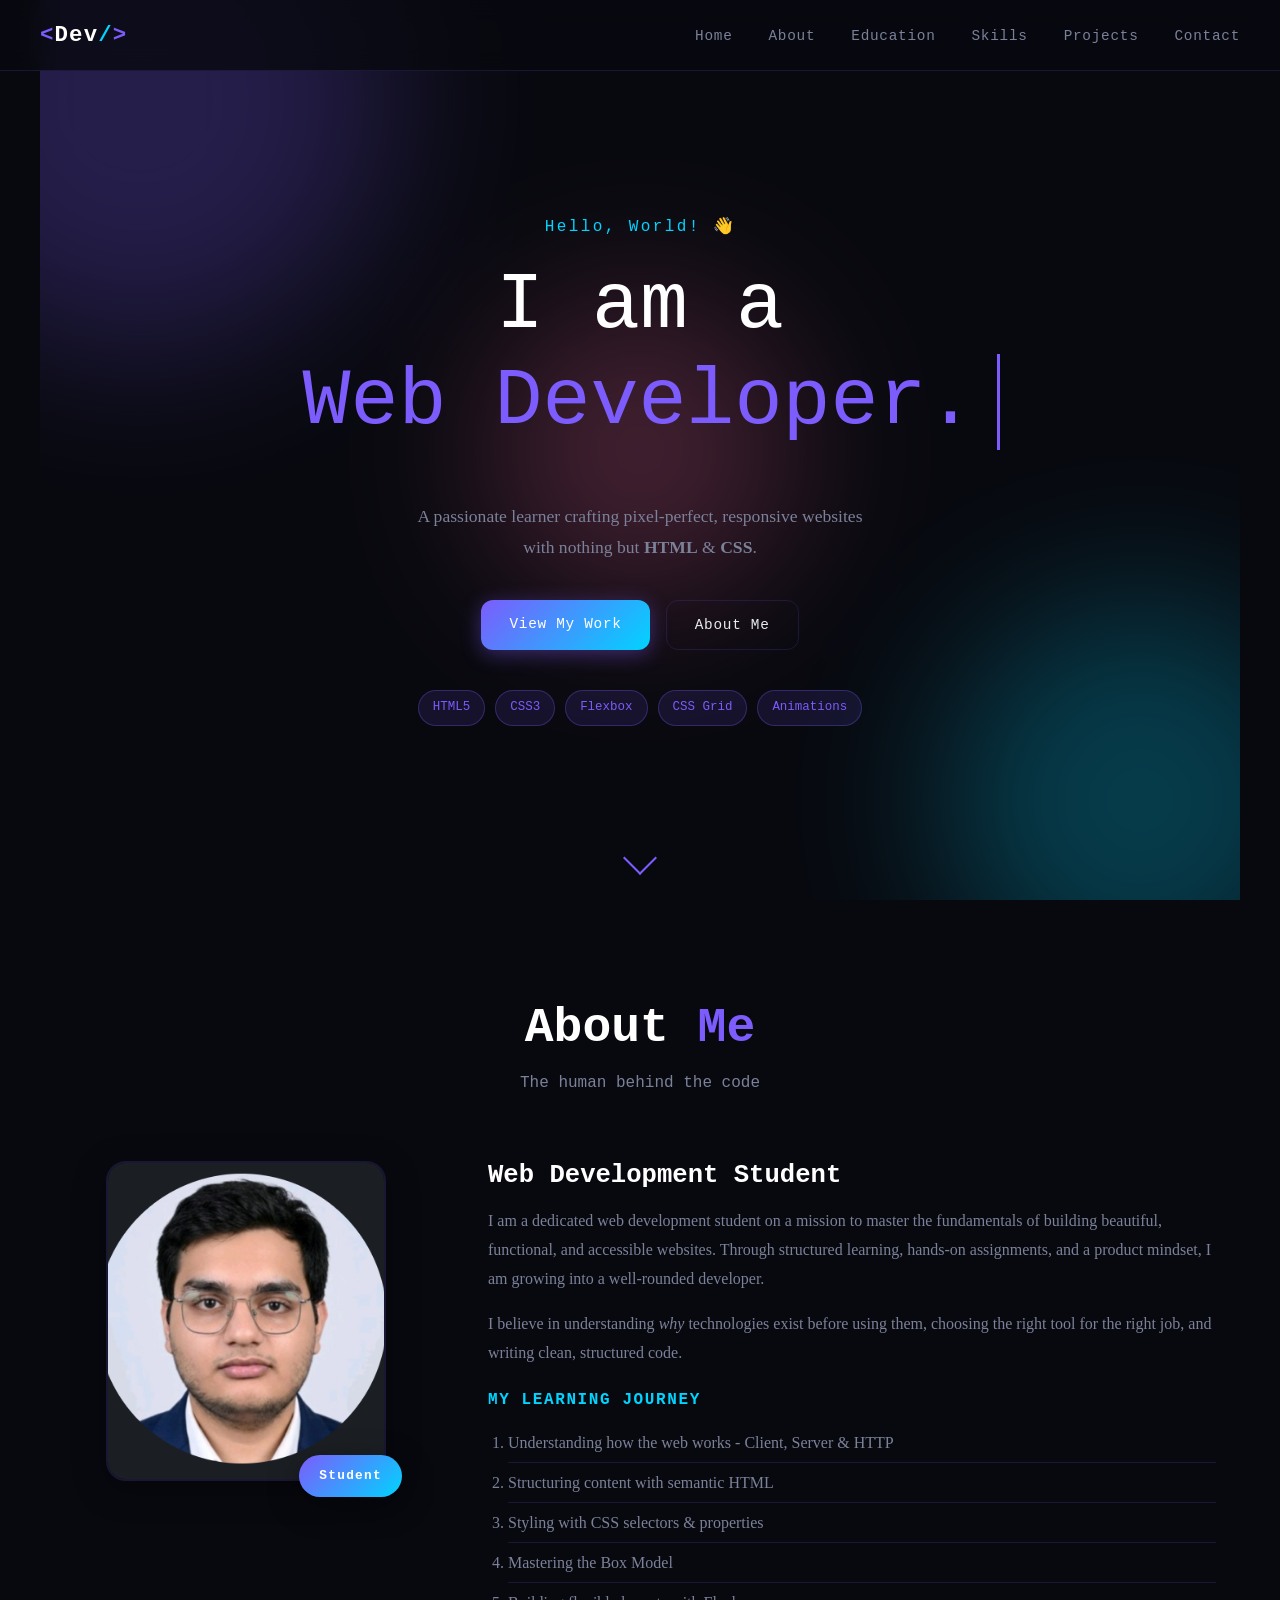
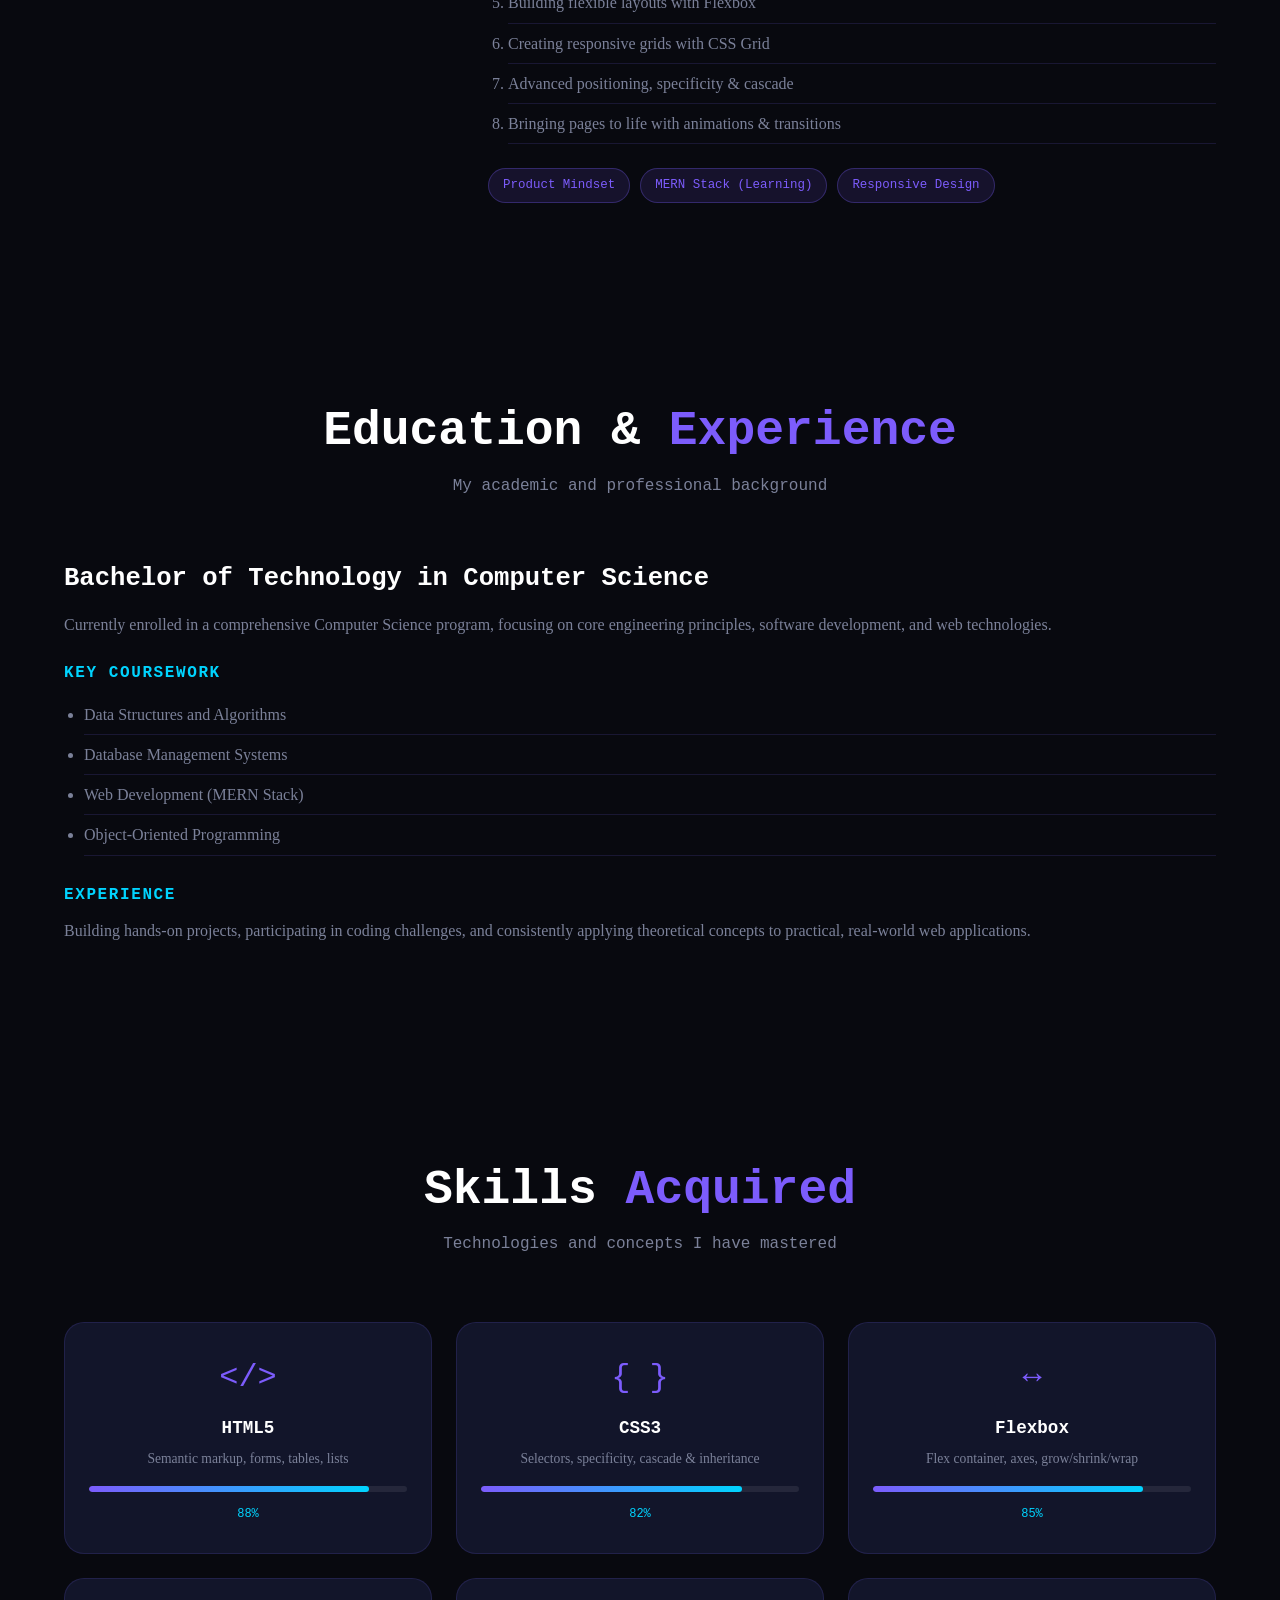
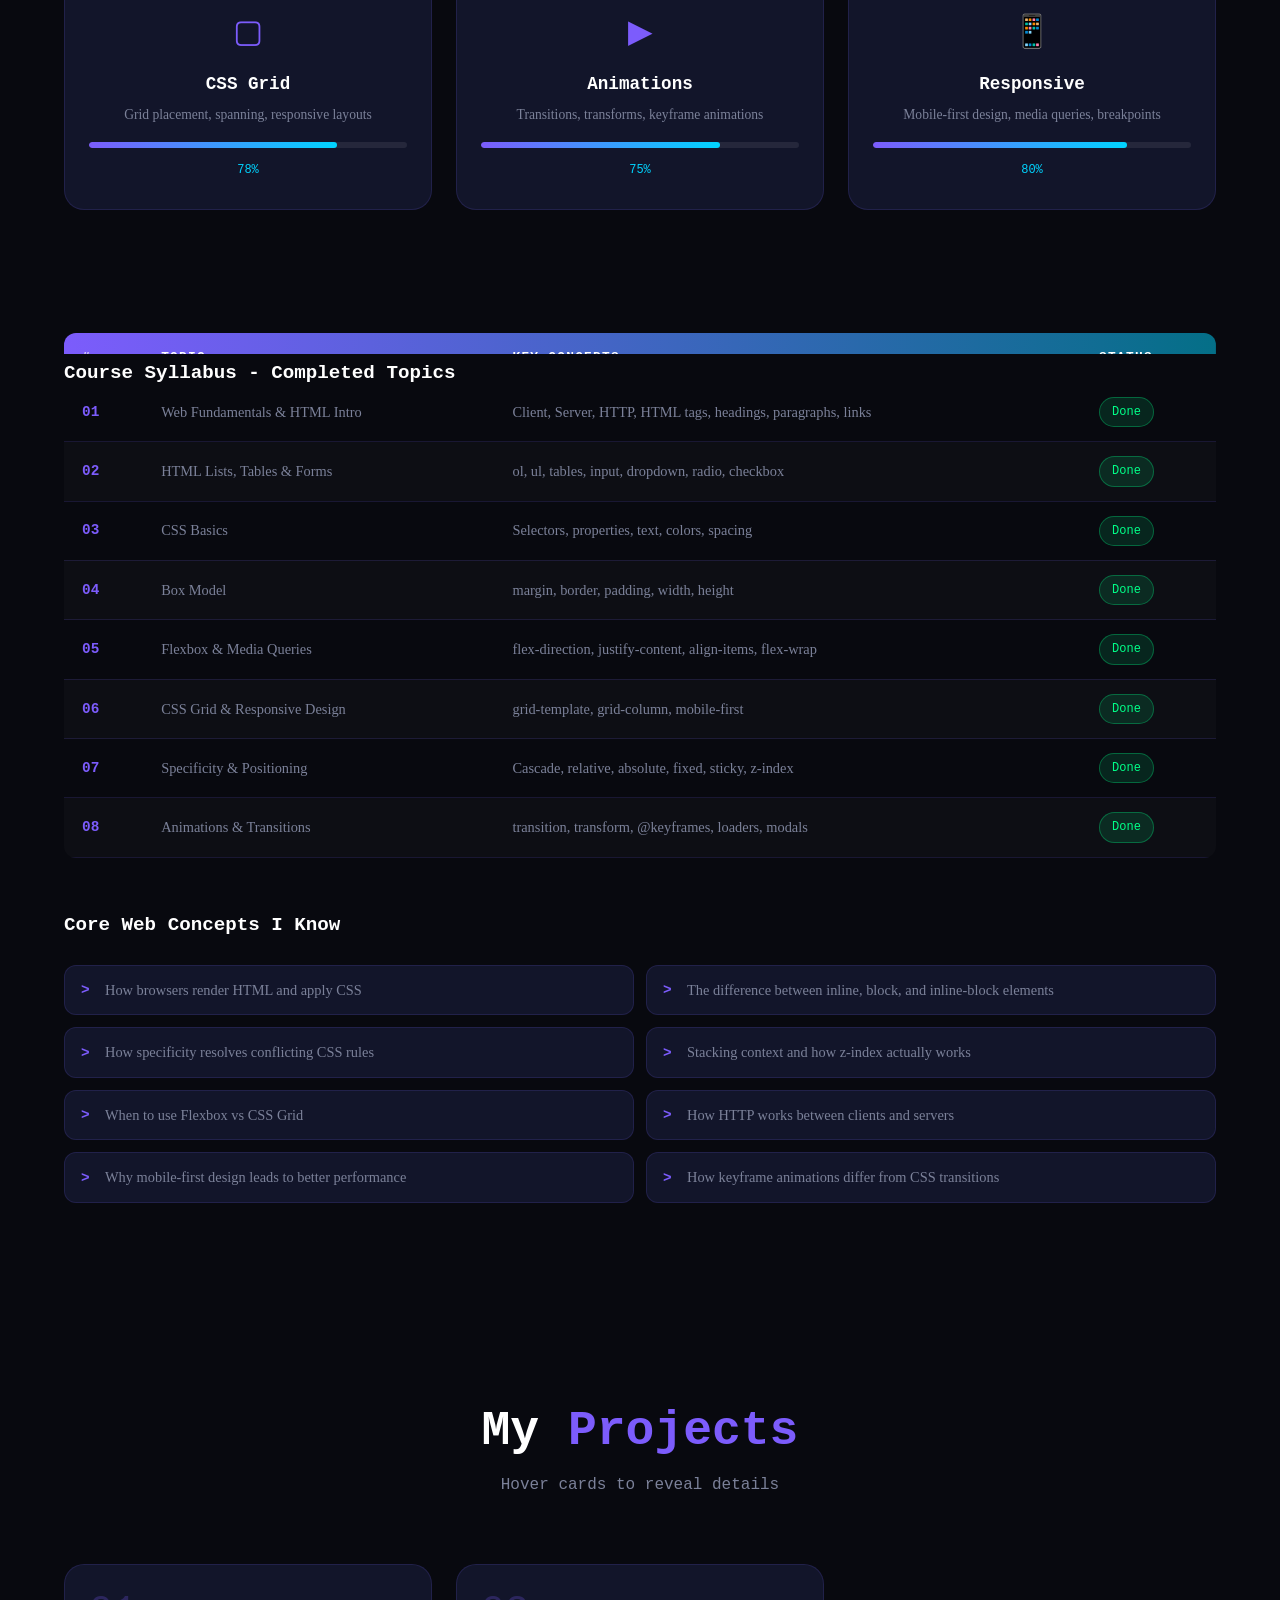
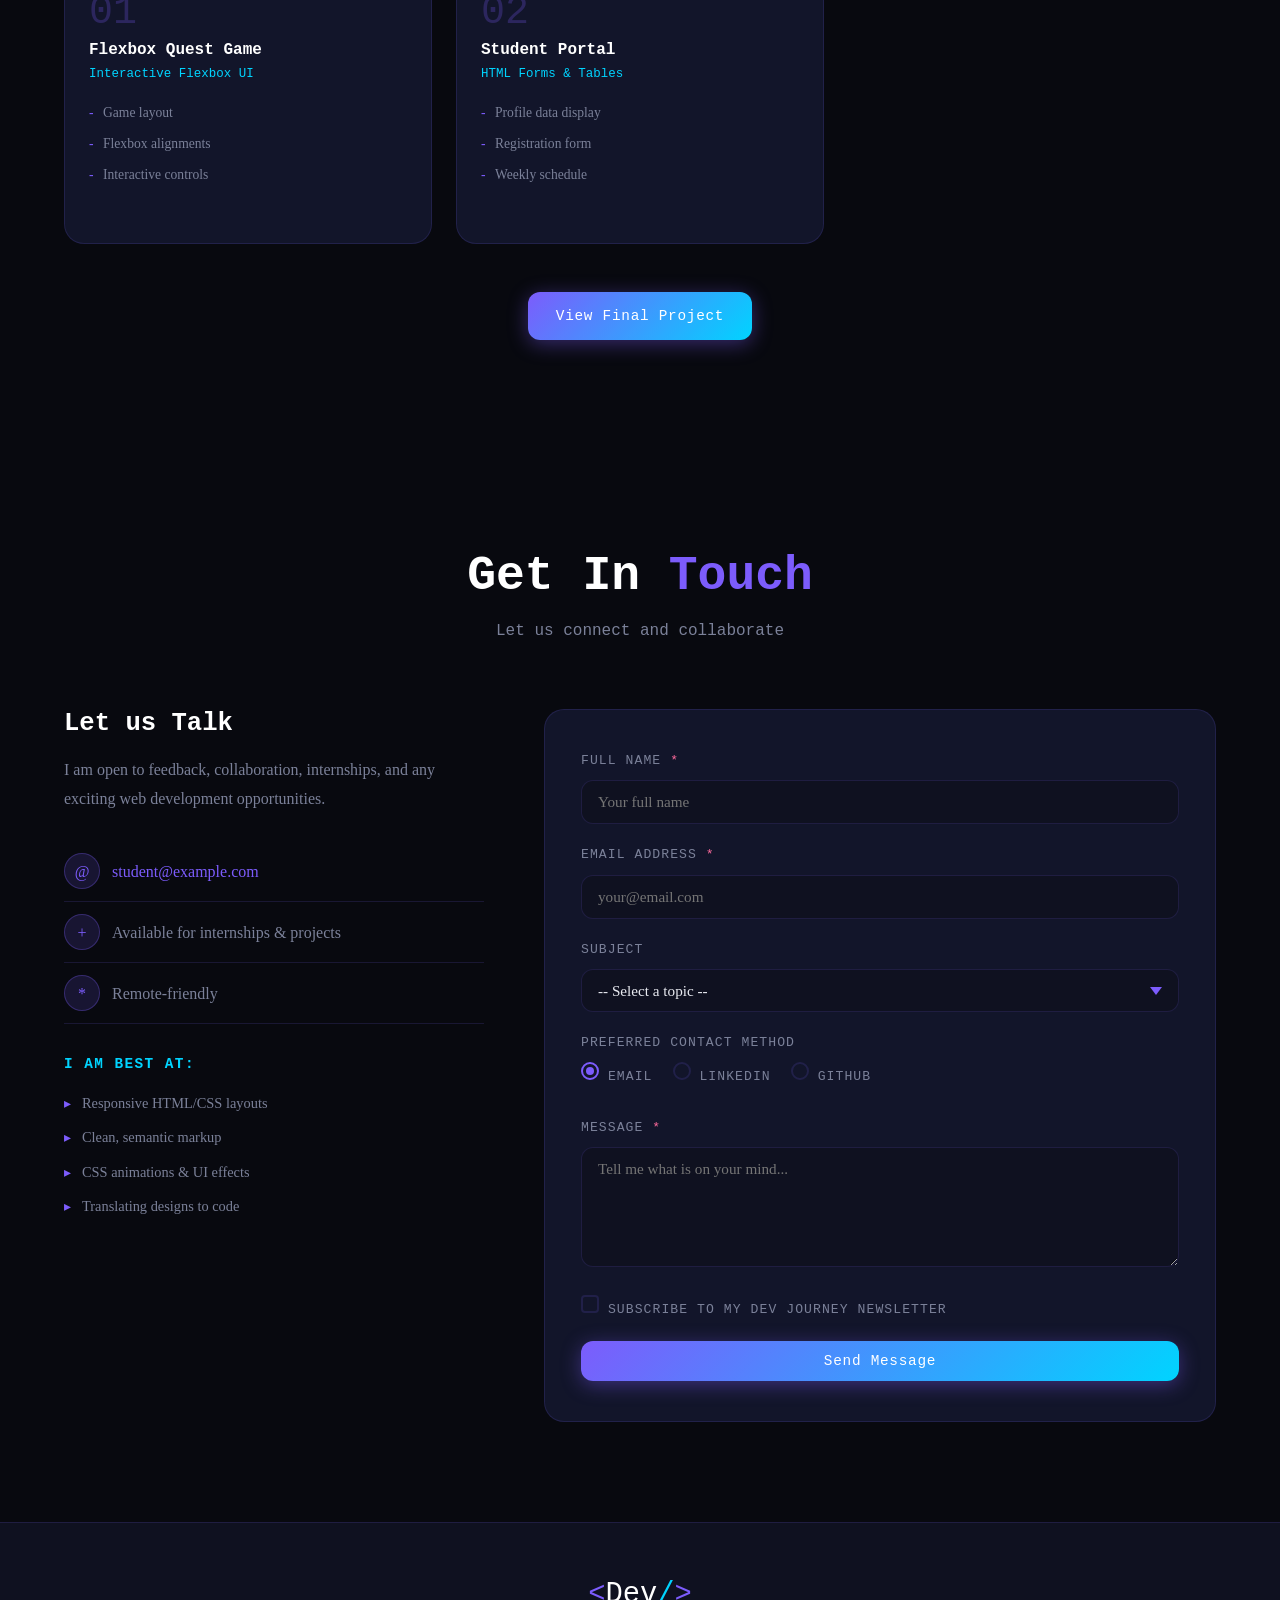
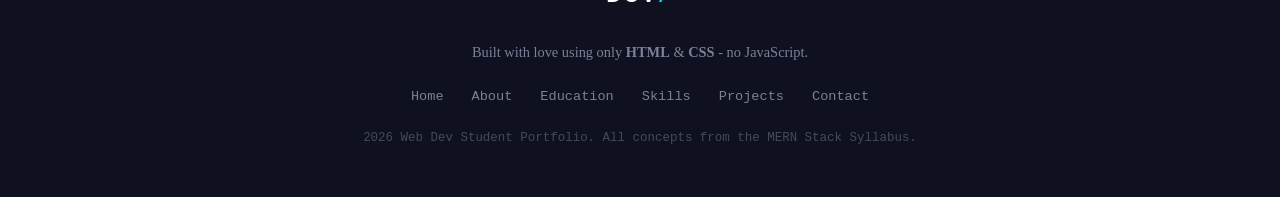
==== commit b50cb8b2: "Add profile photo to About section" ====
--- a/index.html
+++ b/index.html
@@ -79,9 +79,7 @@
     <div class="about-grid">
       <div class="about-image-wrap">
         <div class="about-image">
-          <div class="image-placeholder">
-            <span>Photo</span>
-          </div>
+          <img src="profile.png" alt="Profile Photo" class="profile-img" />
           <div class="image-badge">Student</div>
         </div>
       </div>
@@ -468,3 +466,4 @@
 </html>
 
 
+
--- a/style.css
+++ b/style.css
@@ -1528,3 +1528,20 @@
     --max-width: 1320px;
   }
 }
+
+/* Profile Image */
+.profile-img {
+  width: 280px;
+  height: 320px;
+  object-fit: cover;
+  border-radius: var(--radius-lg);
+  border: 2px solid var(--clr-border);
+  box-shadow: var(--shadow);
+  transition: var(--transition);
+}
+
+.profile-img:hover {
+  border-color: var(--clr-primary);
+  box-shadow: var(--shadow-glow);
+  transform: translateY(-4px);
+}
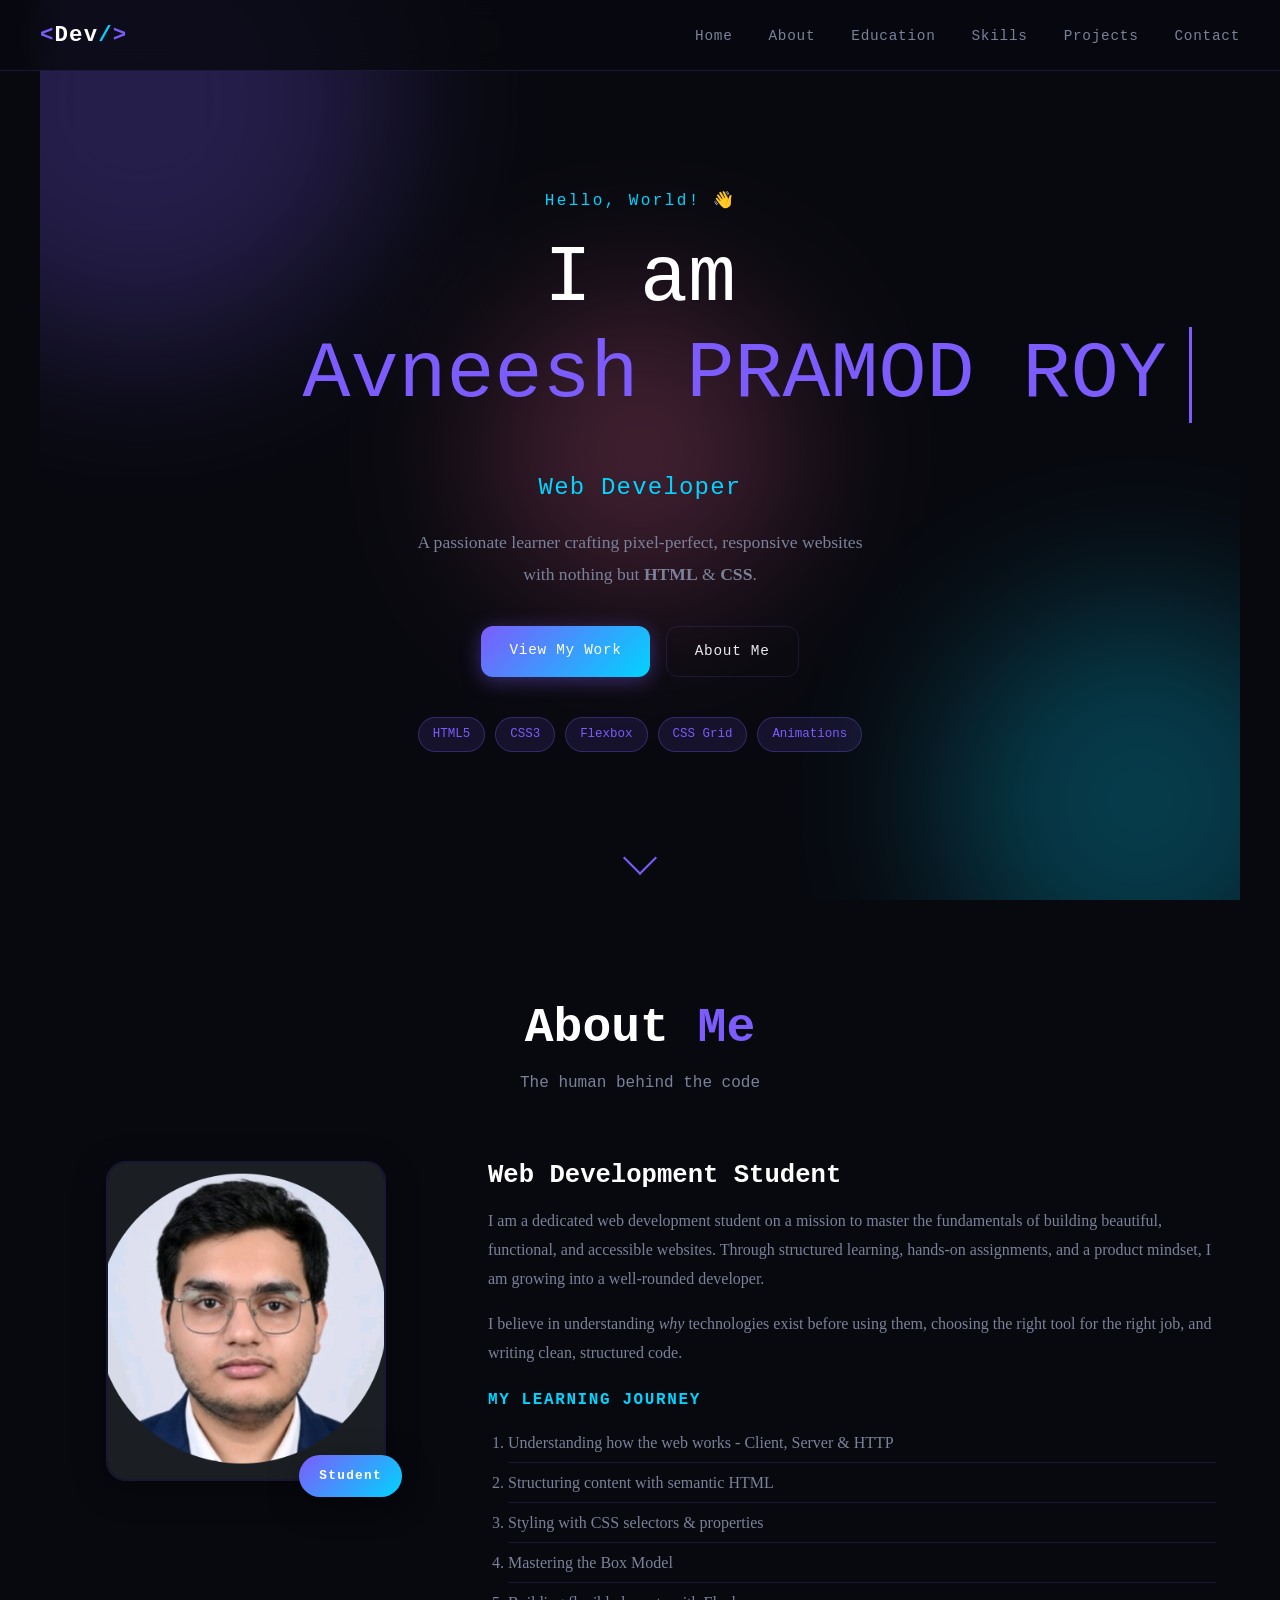
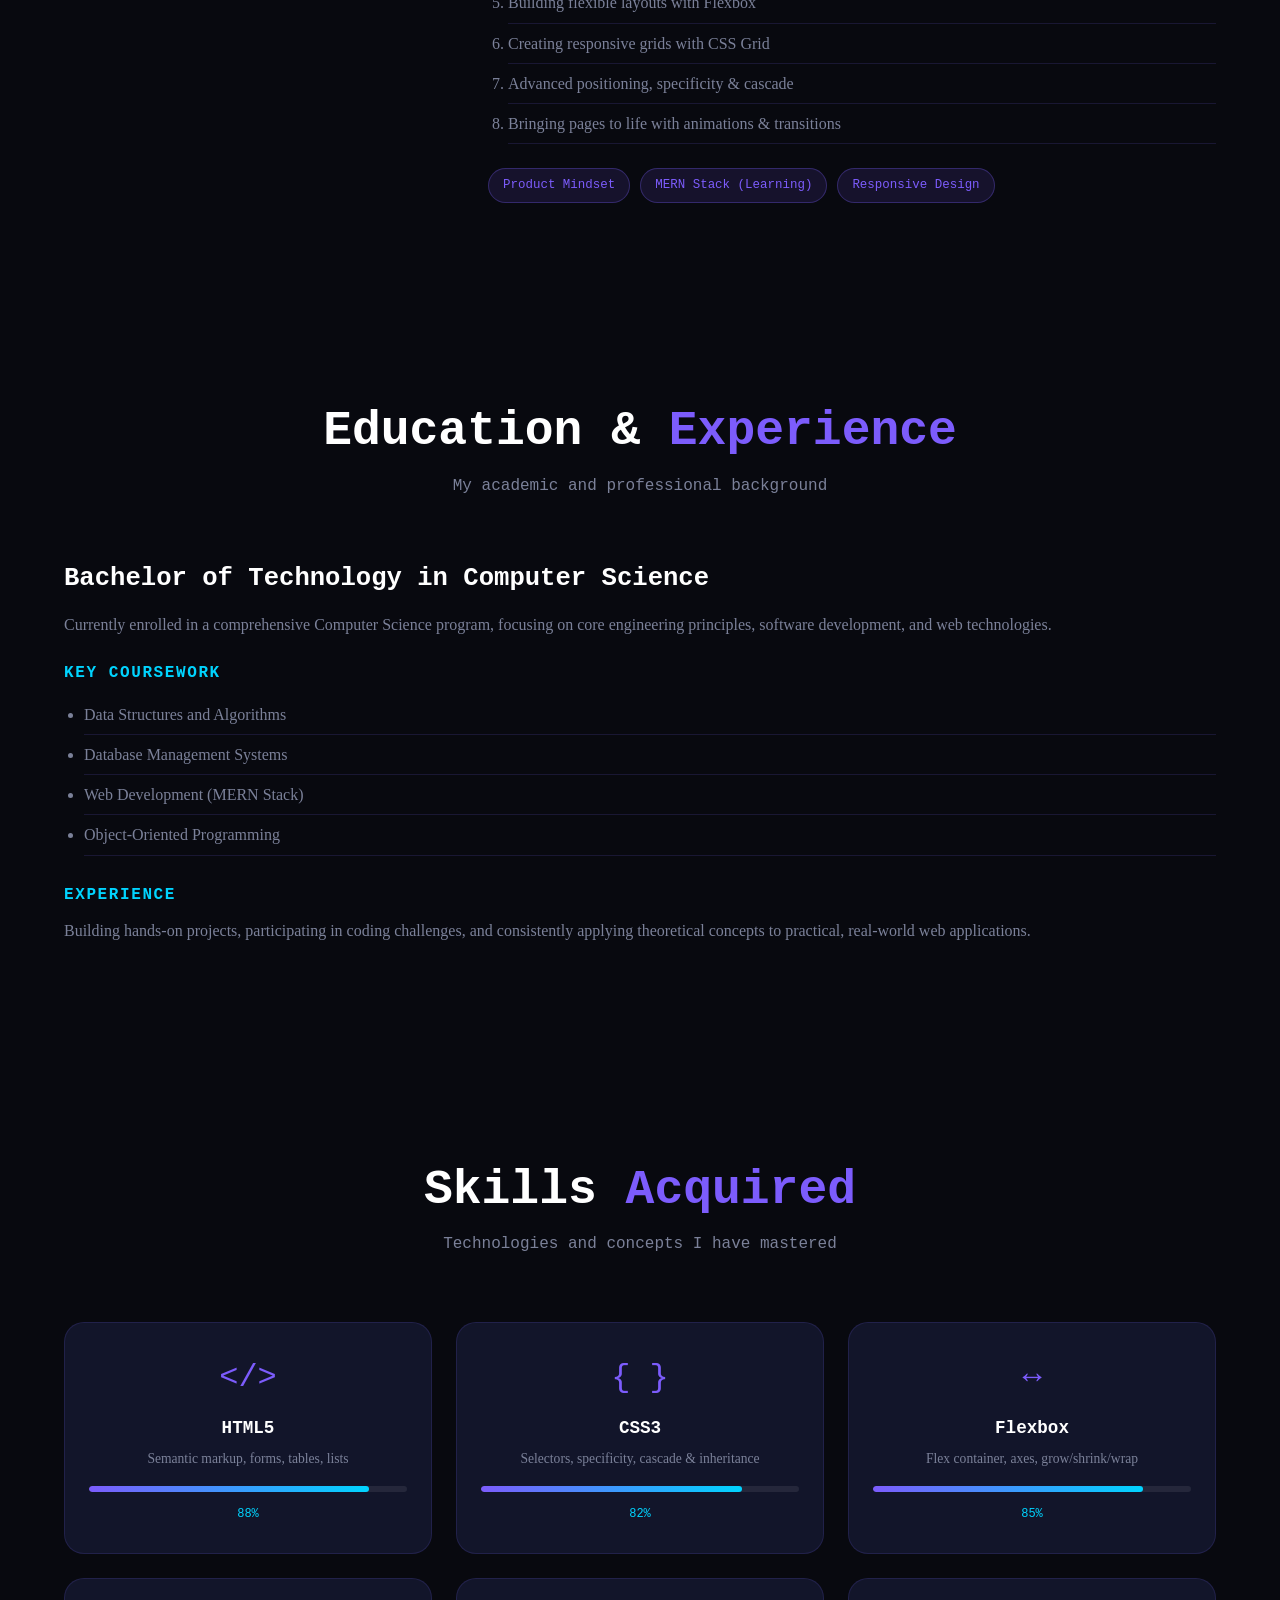
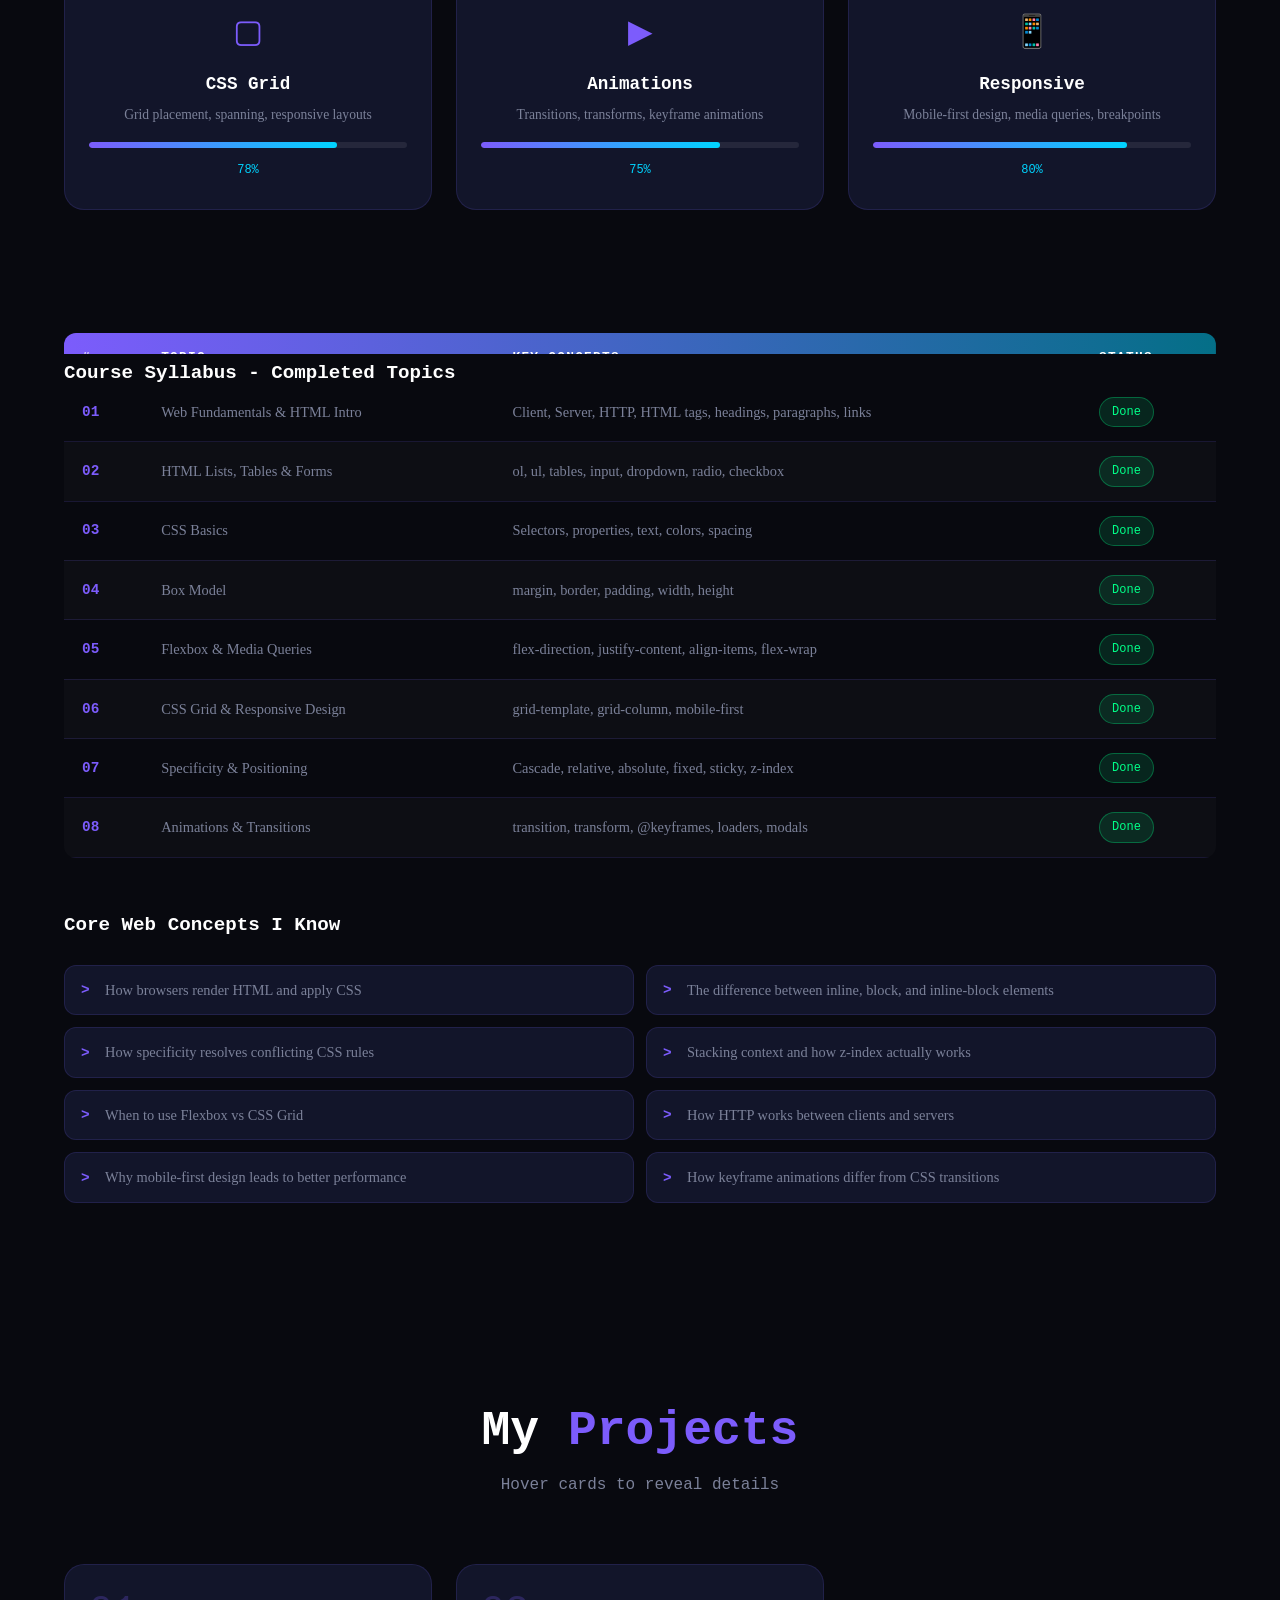
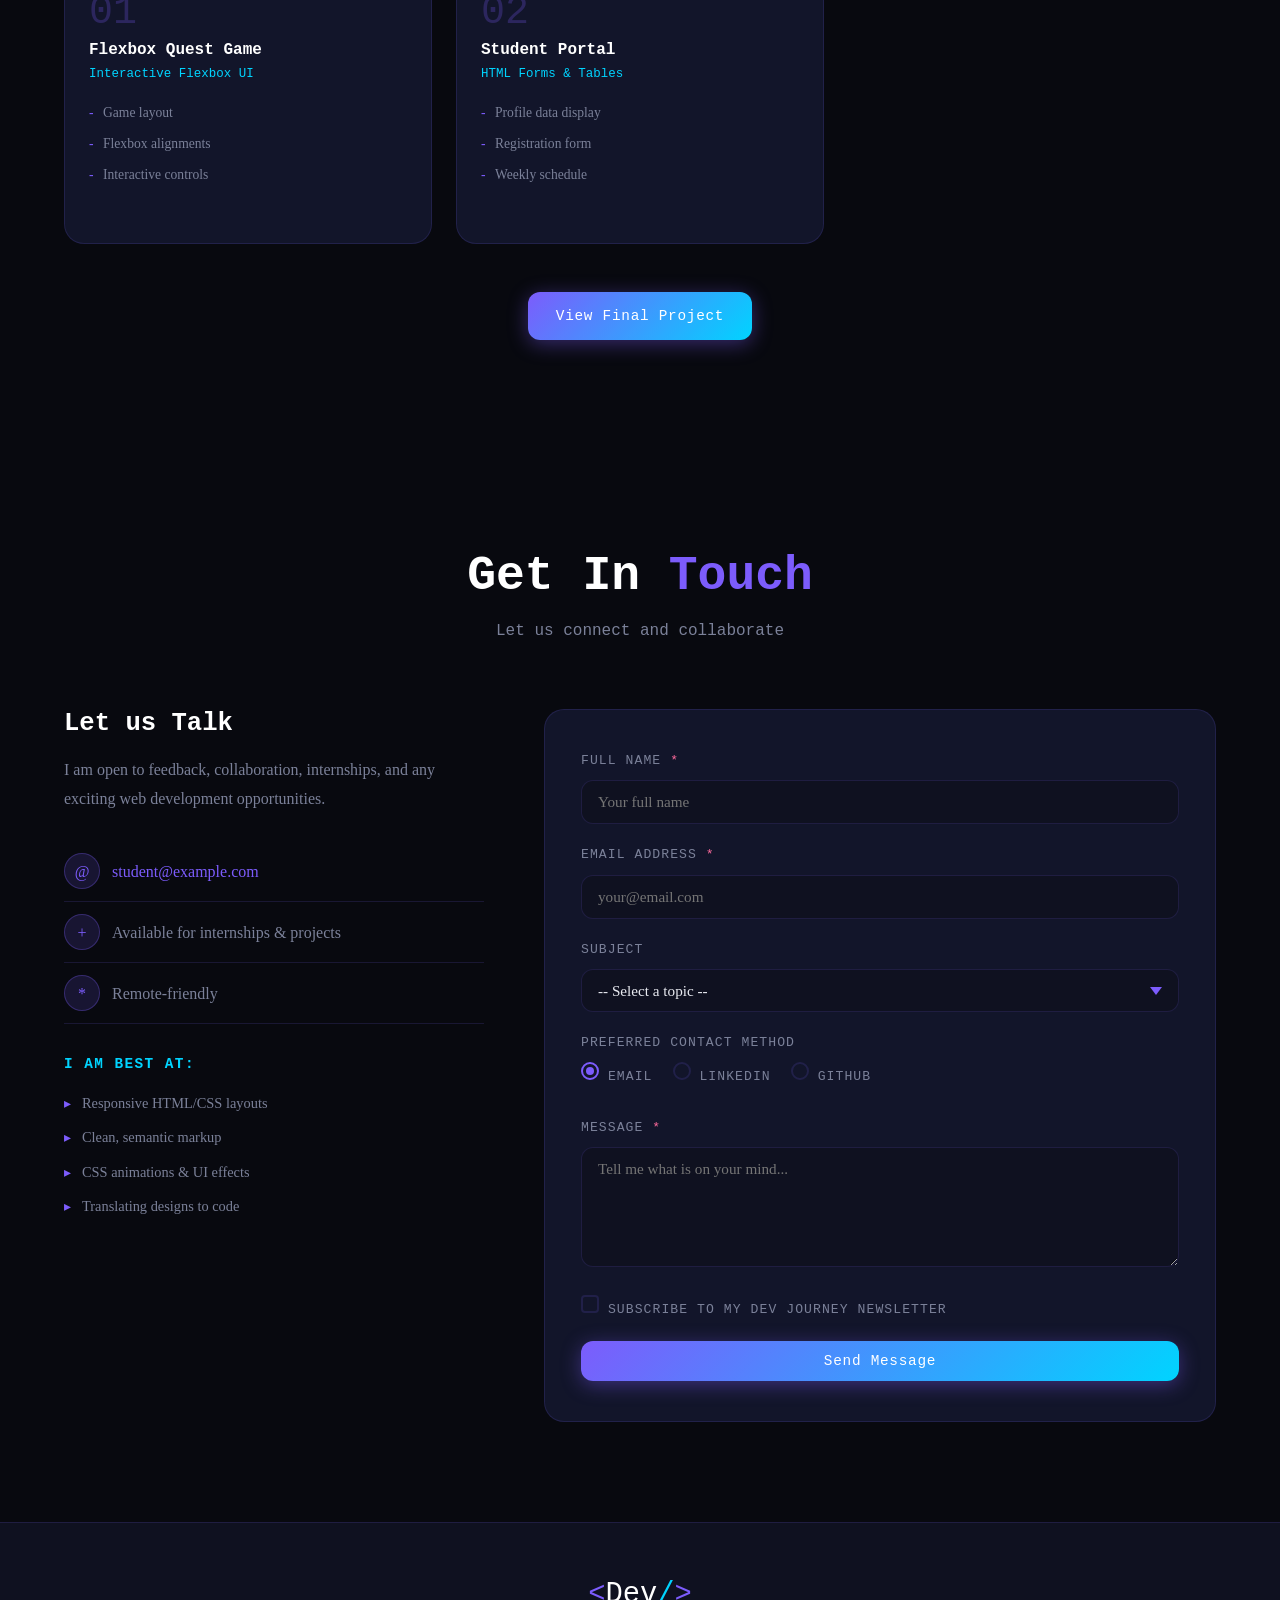
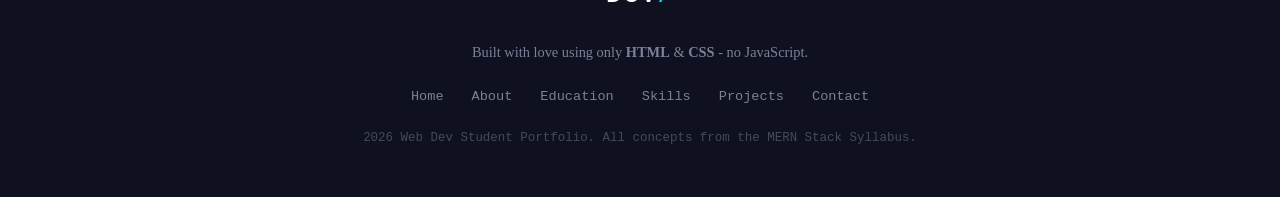
==== commit e4df8852: "Update hero text to animate user name" ====
--- a/index.html
+++ b/index.html
@@ -47,8 +47,9 @@
     <div class="hero-content">
       <p class="hero-pre">Hello, World! &#128075;</p>
       <h1 class="hero-title">
-        I am a <span class="typewriter">Web Developer.</span>
+        I am <br/><span class="typewriter">Avneesh PRAMOD ROY</span>
       </h1>
+      <h2 style="font-size: 1.5rem; color: var(--clr-secondary); font-family: var(--font-mono); margin-bottom: 24px; font-weight: normal; letter-spacing: 0.05em; animation: fadeIn 0.6s ease 3s both;">Web Developer</h2>
       <p class="hero-sub">
         A passionate learner crafting pixel-perfect, responsive websites<br />
         with nothing but <strong>HTML</strong> &amp; <strong>CSS</strong>.
@@ -467,3 +468,6 @@
 
 
 
+
+
+
--- a/style.css
+++ b/style.css
@@ -344,12 +344,12 @@
   border-right: 3px solid var(--clr-primary);
   width: 0;
   animation:
-    typeOut 1.8s steps(14) 3.2s forwards,
+    typeOut 1.8s steps(18) 3.2s forwards,
     blink 0.75s step-end infinite 3.2s;
 }
 
 @keyframes typeOut {
-  to { width: 15ch; }
+  to { width: 19ch; }
 }
 
 @keyframes blink {
@@ -1545,3 +1545,4 @@
   box-shadow: var(--shadow-glow);
   transform: translateY(-4px);
 }
+
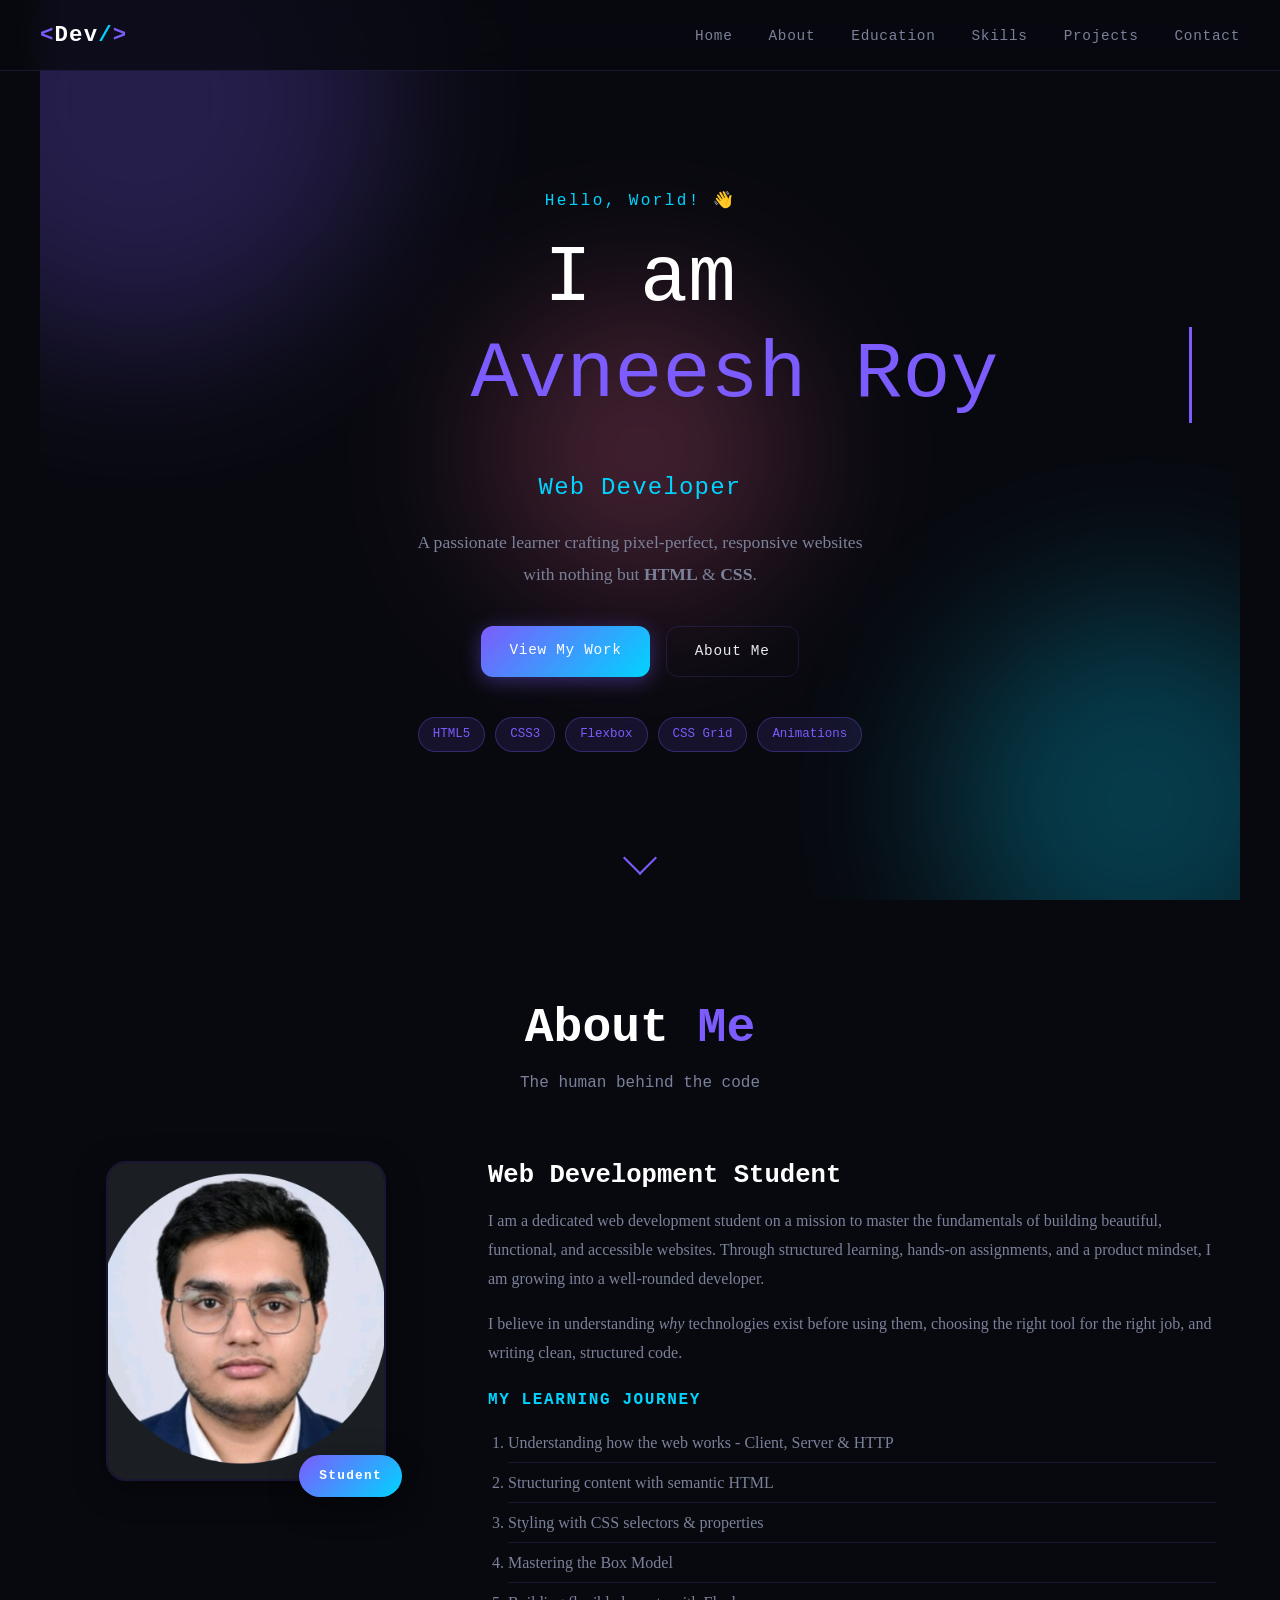
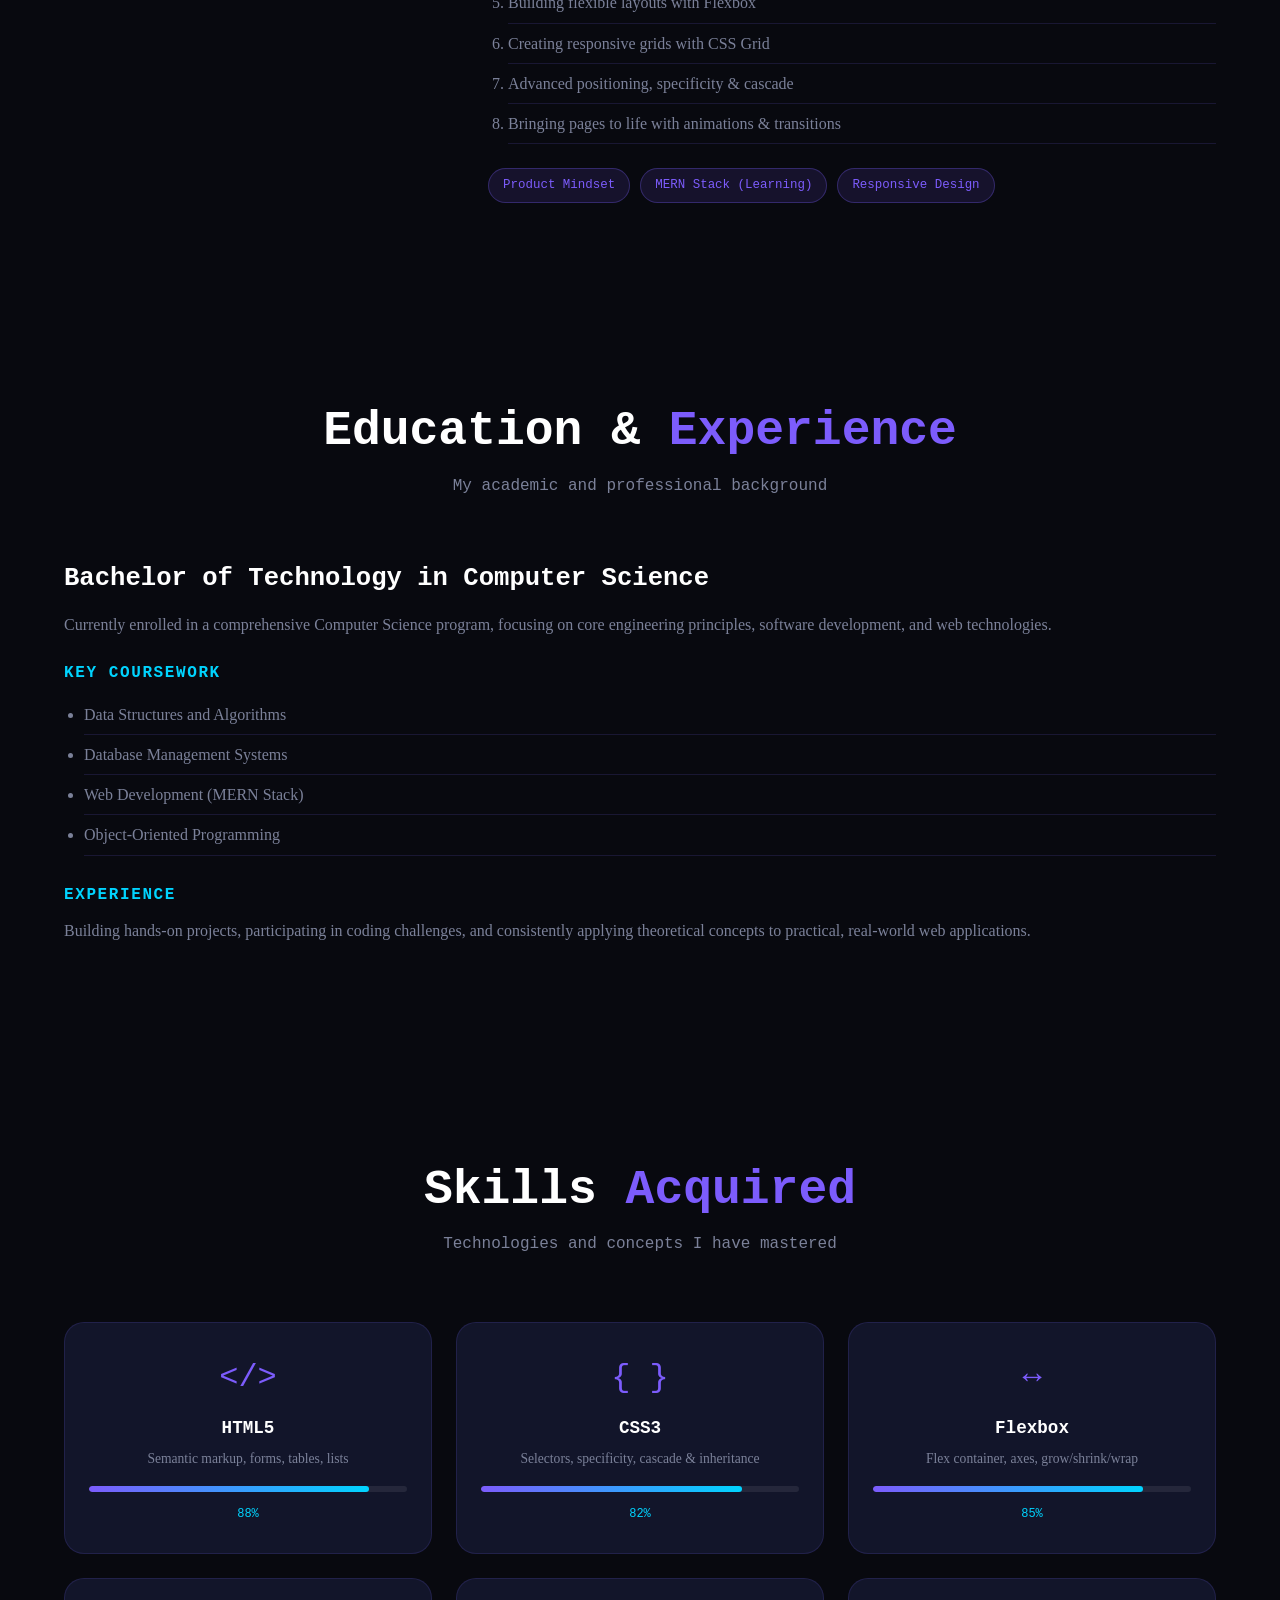
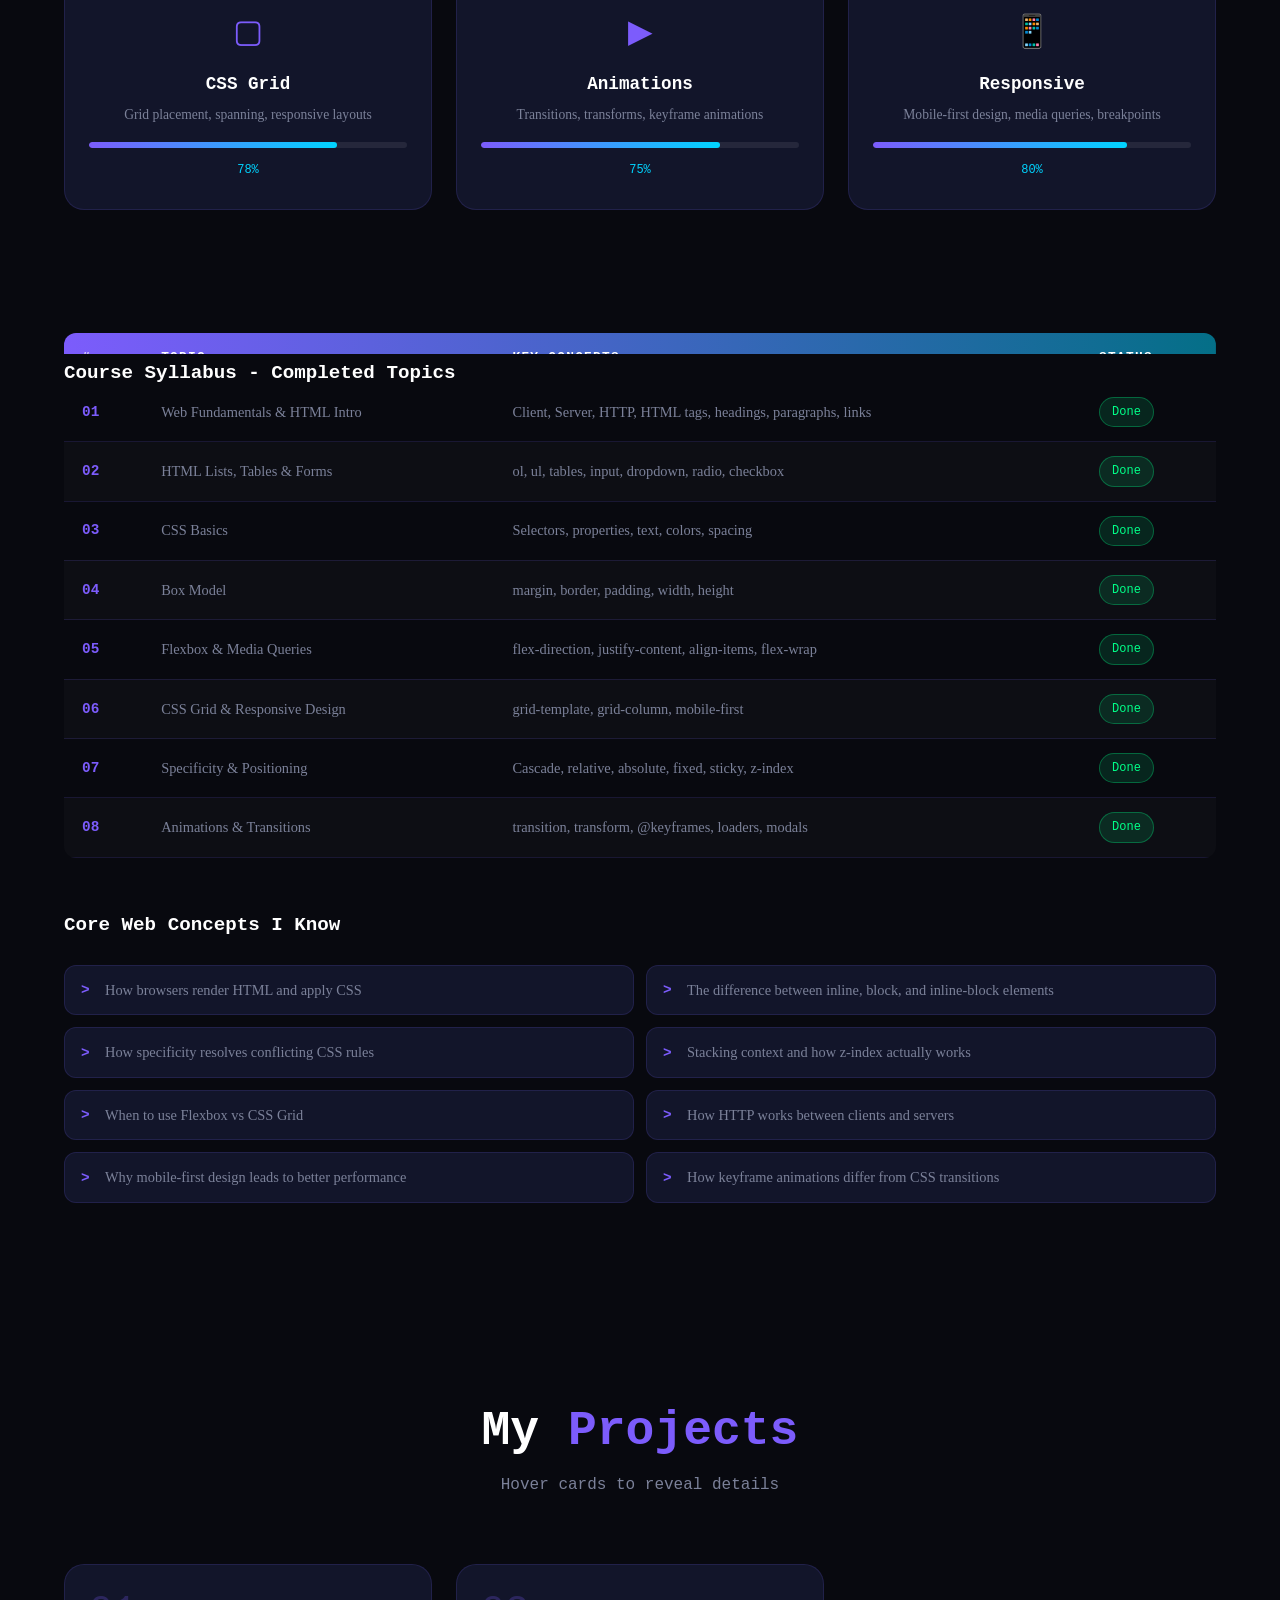
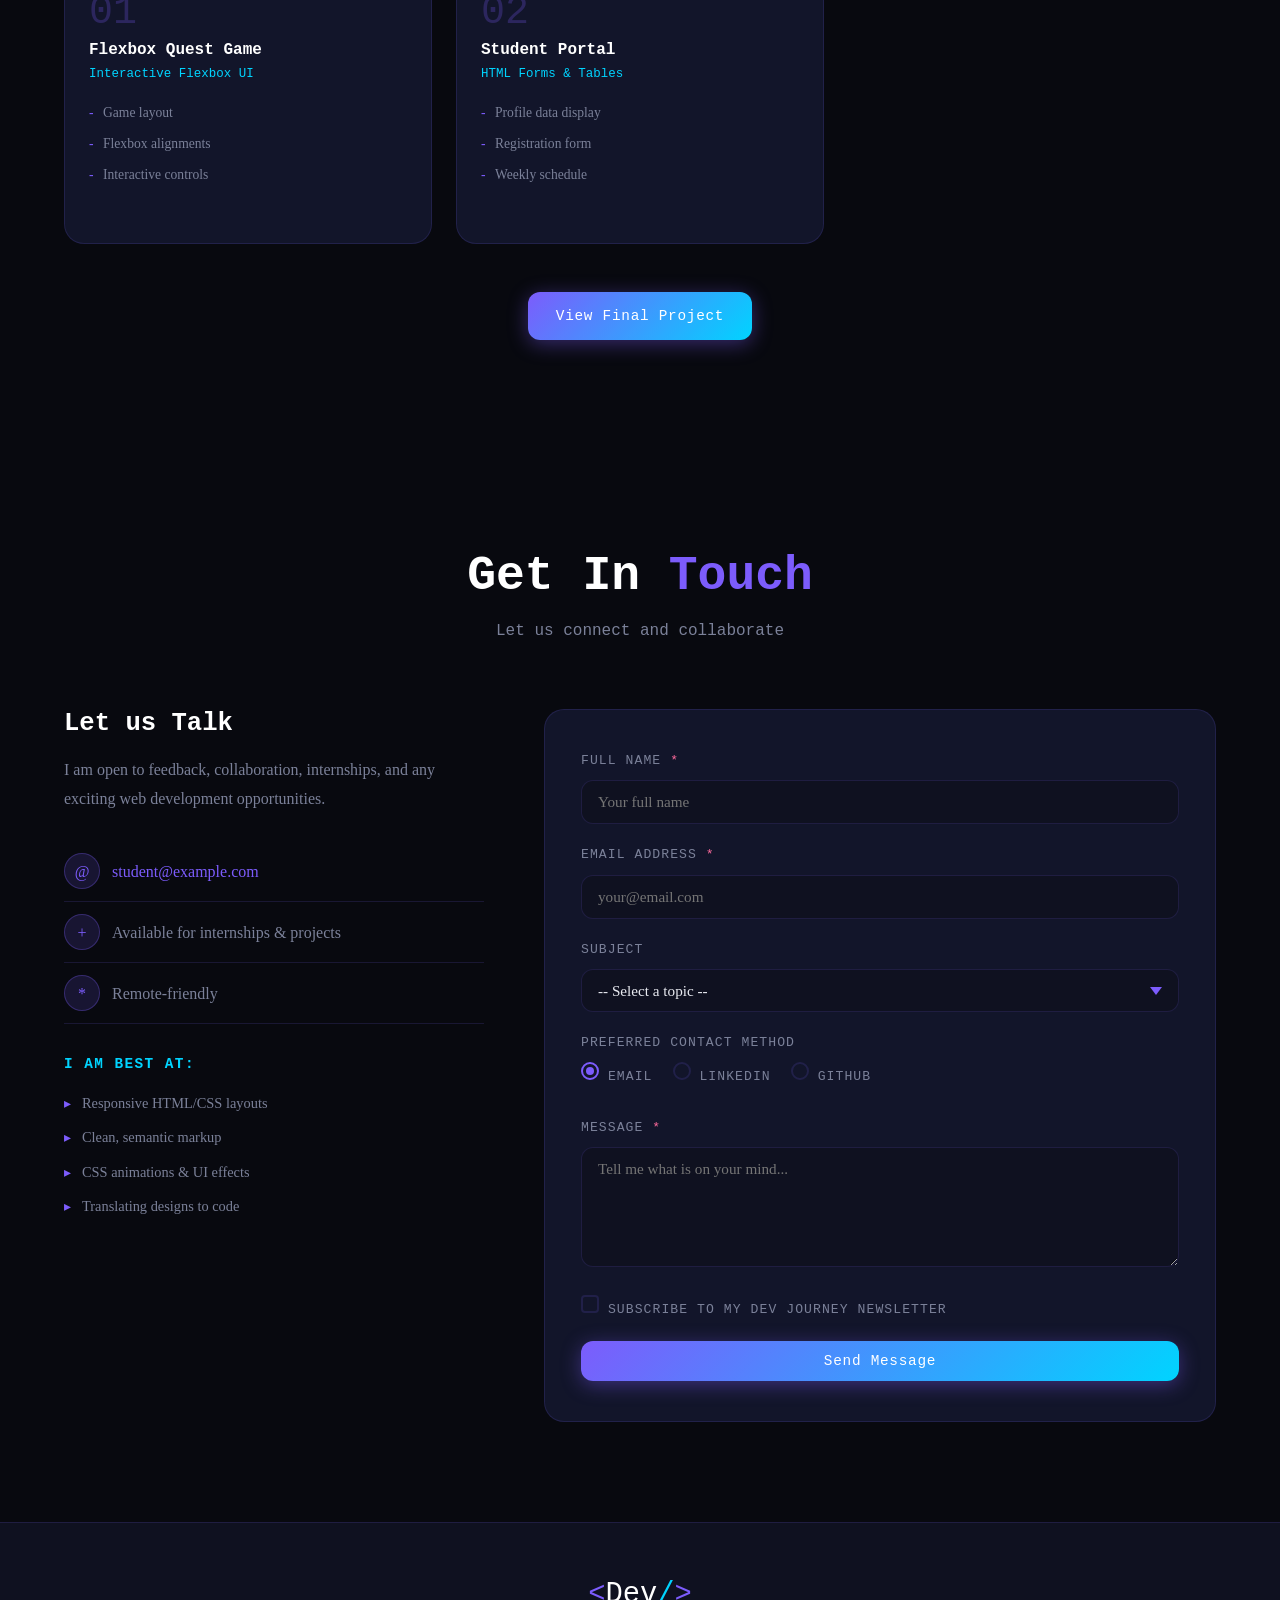
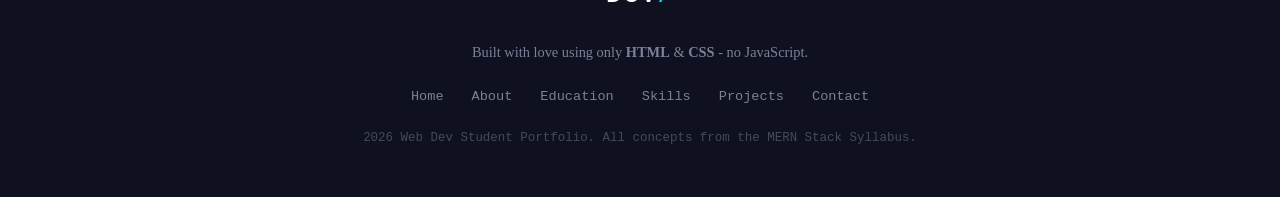
==== commit bd63f19d: "Update name in hero section of index.html" ====
--- a/index.html
+++ b/index.html
@@ -47,7 +47,7 @@
     <div class="hero-content">
       <p class="hero-pre">Hello, World! &#128075;</p>
       <h1 class="hero-title">
-        I am <br/><span class="typewriter">Avneesh PRAMOD ROY</span>
+        I am <br/><span class="typewriter">Avneesh Roy</span>
       </h1>
       <h2 style="font-size: 1.5rem; color: var(--clr-secondary); font-family: var(--font-mono); margin-bottom: 24px; font-weight: normal; letter-spacing: 0.05em; animation: fadeIn 0.6s ease 3s both;">Web Developer</h2>
       <p class="hero-sub">
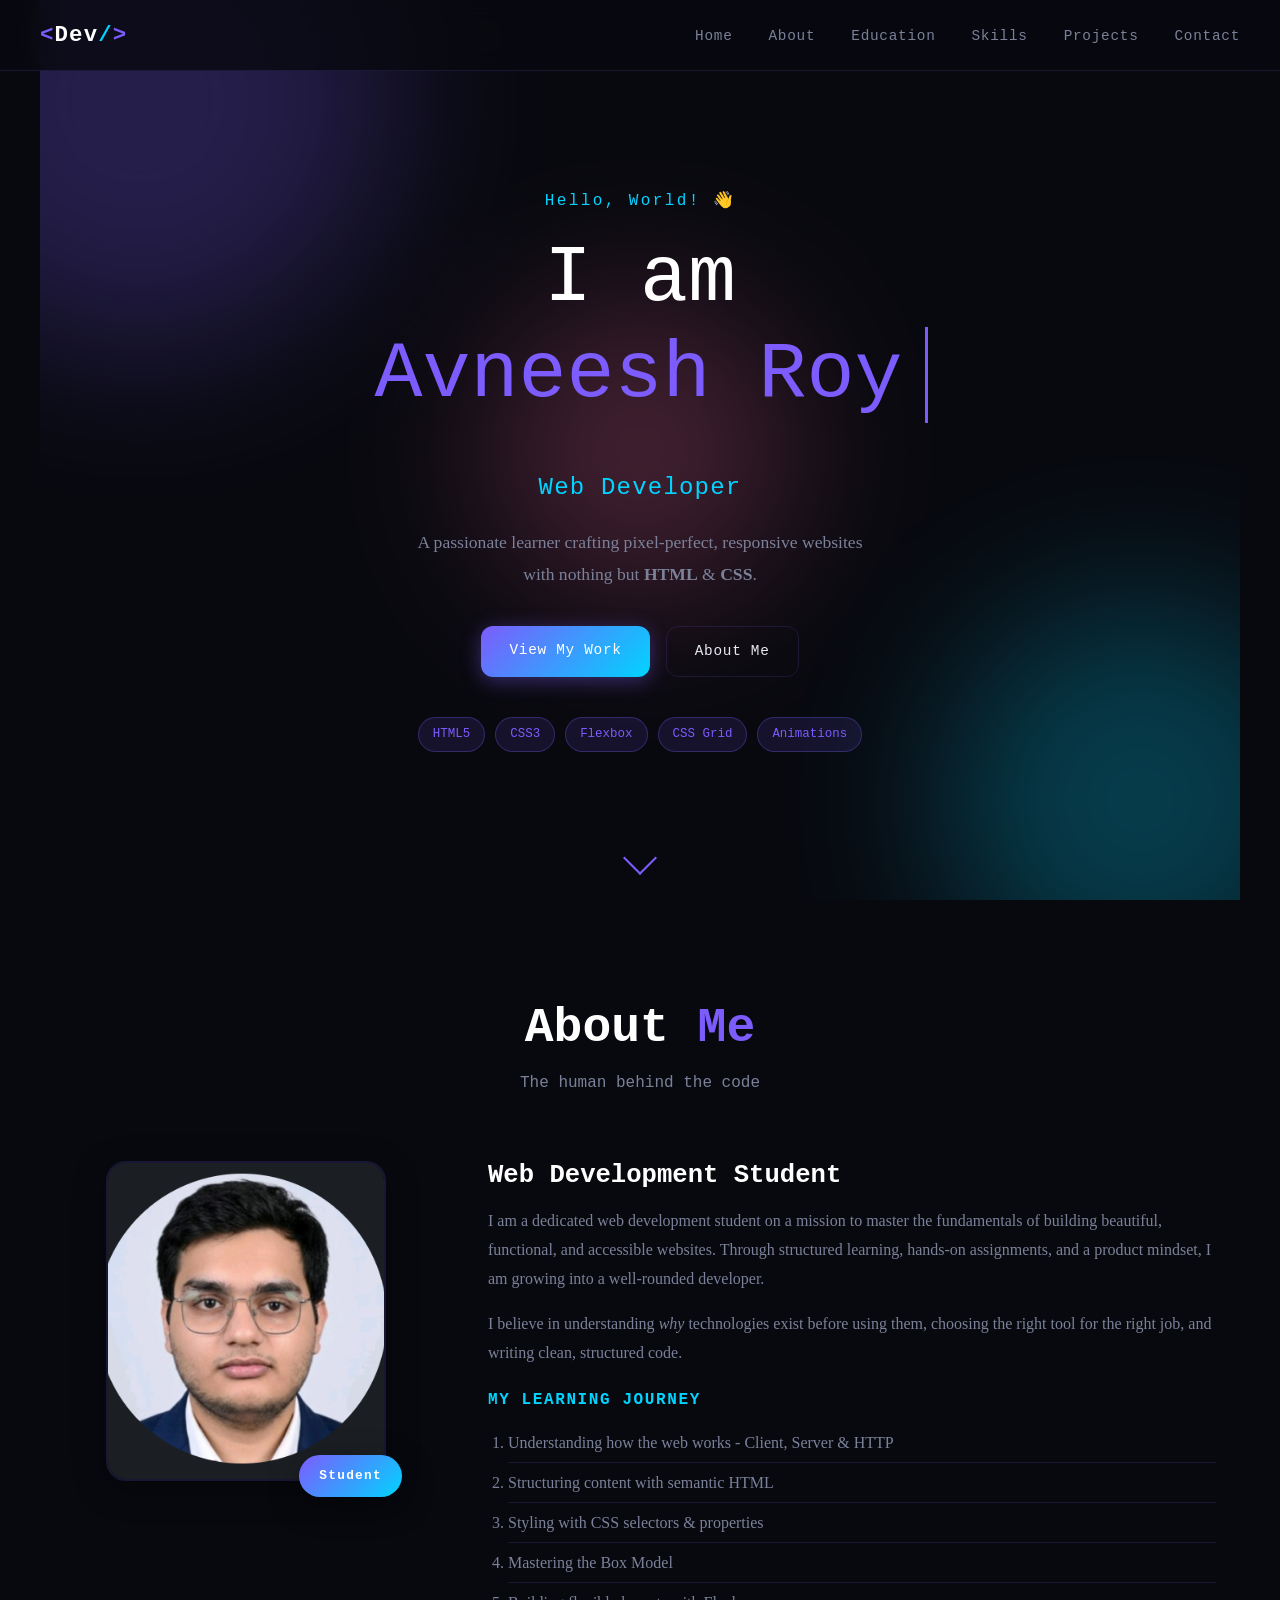
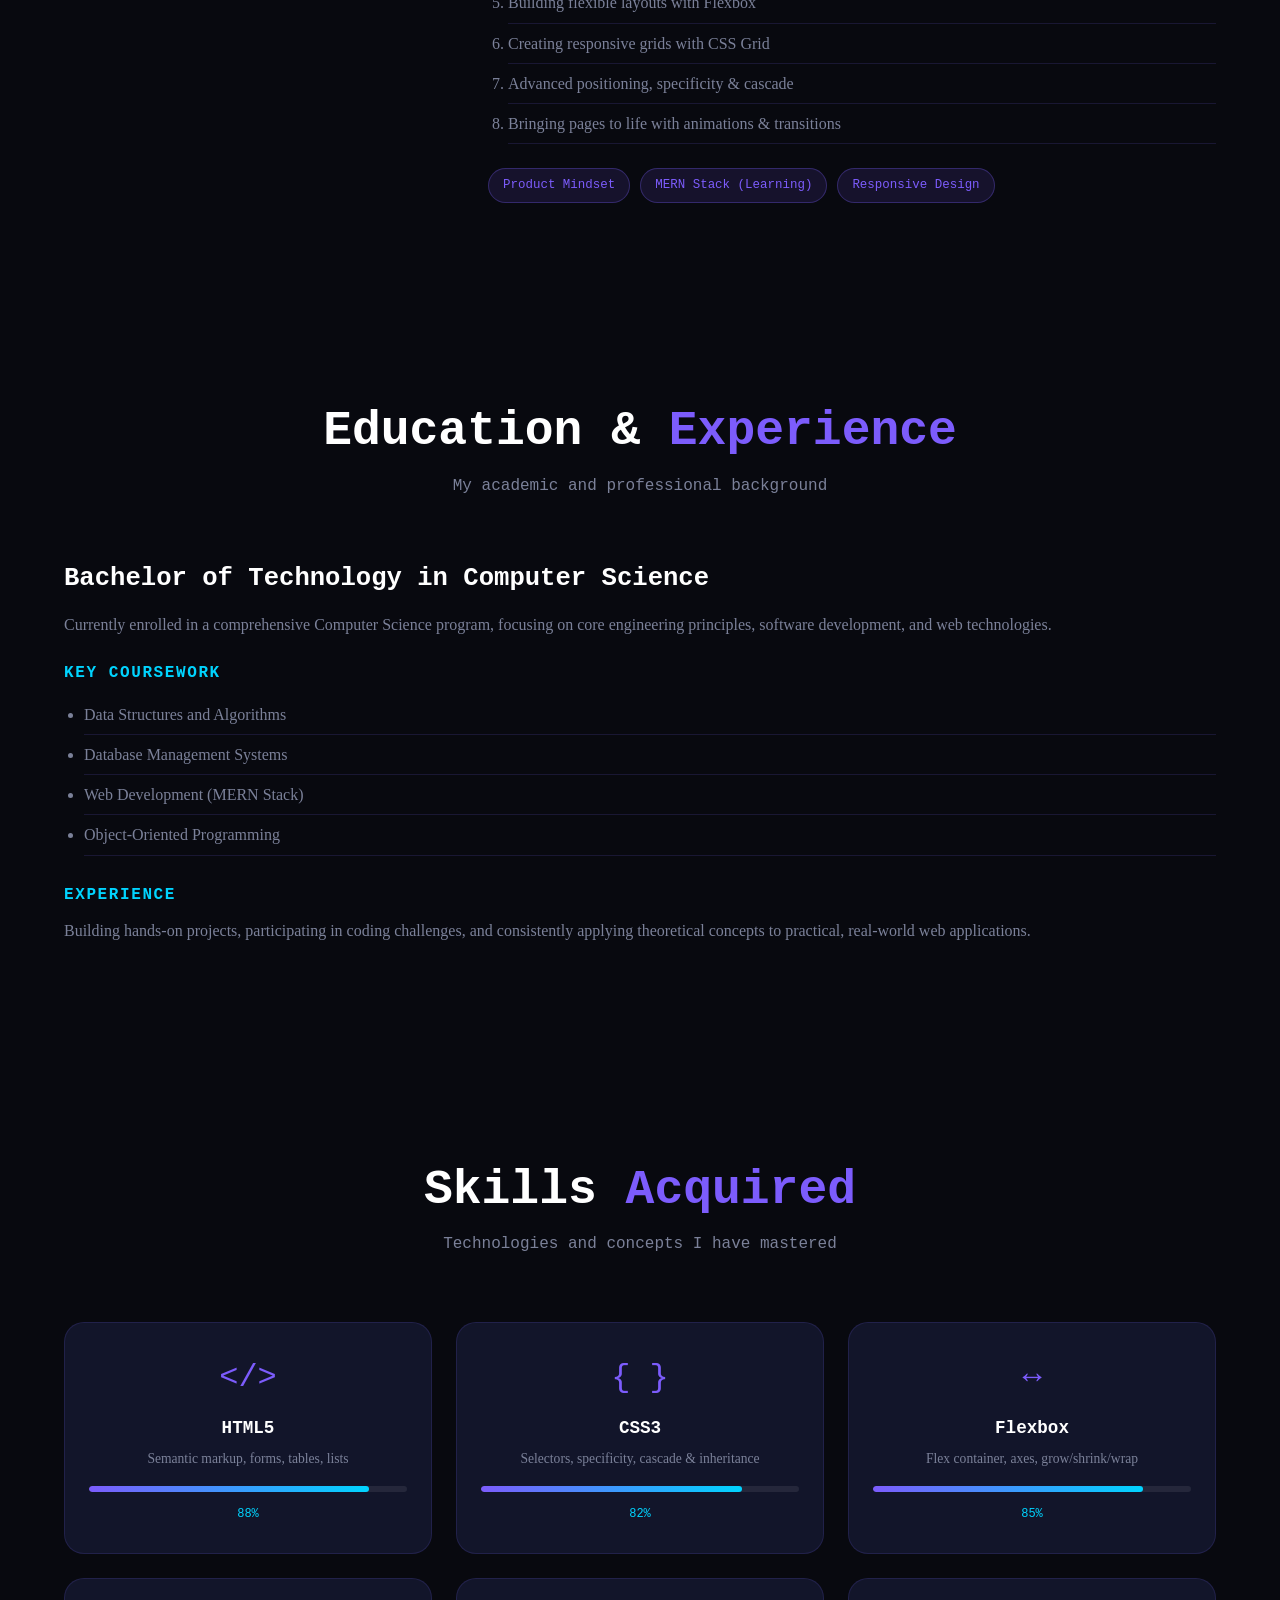
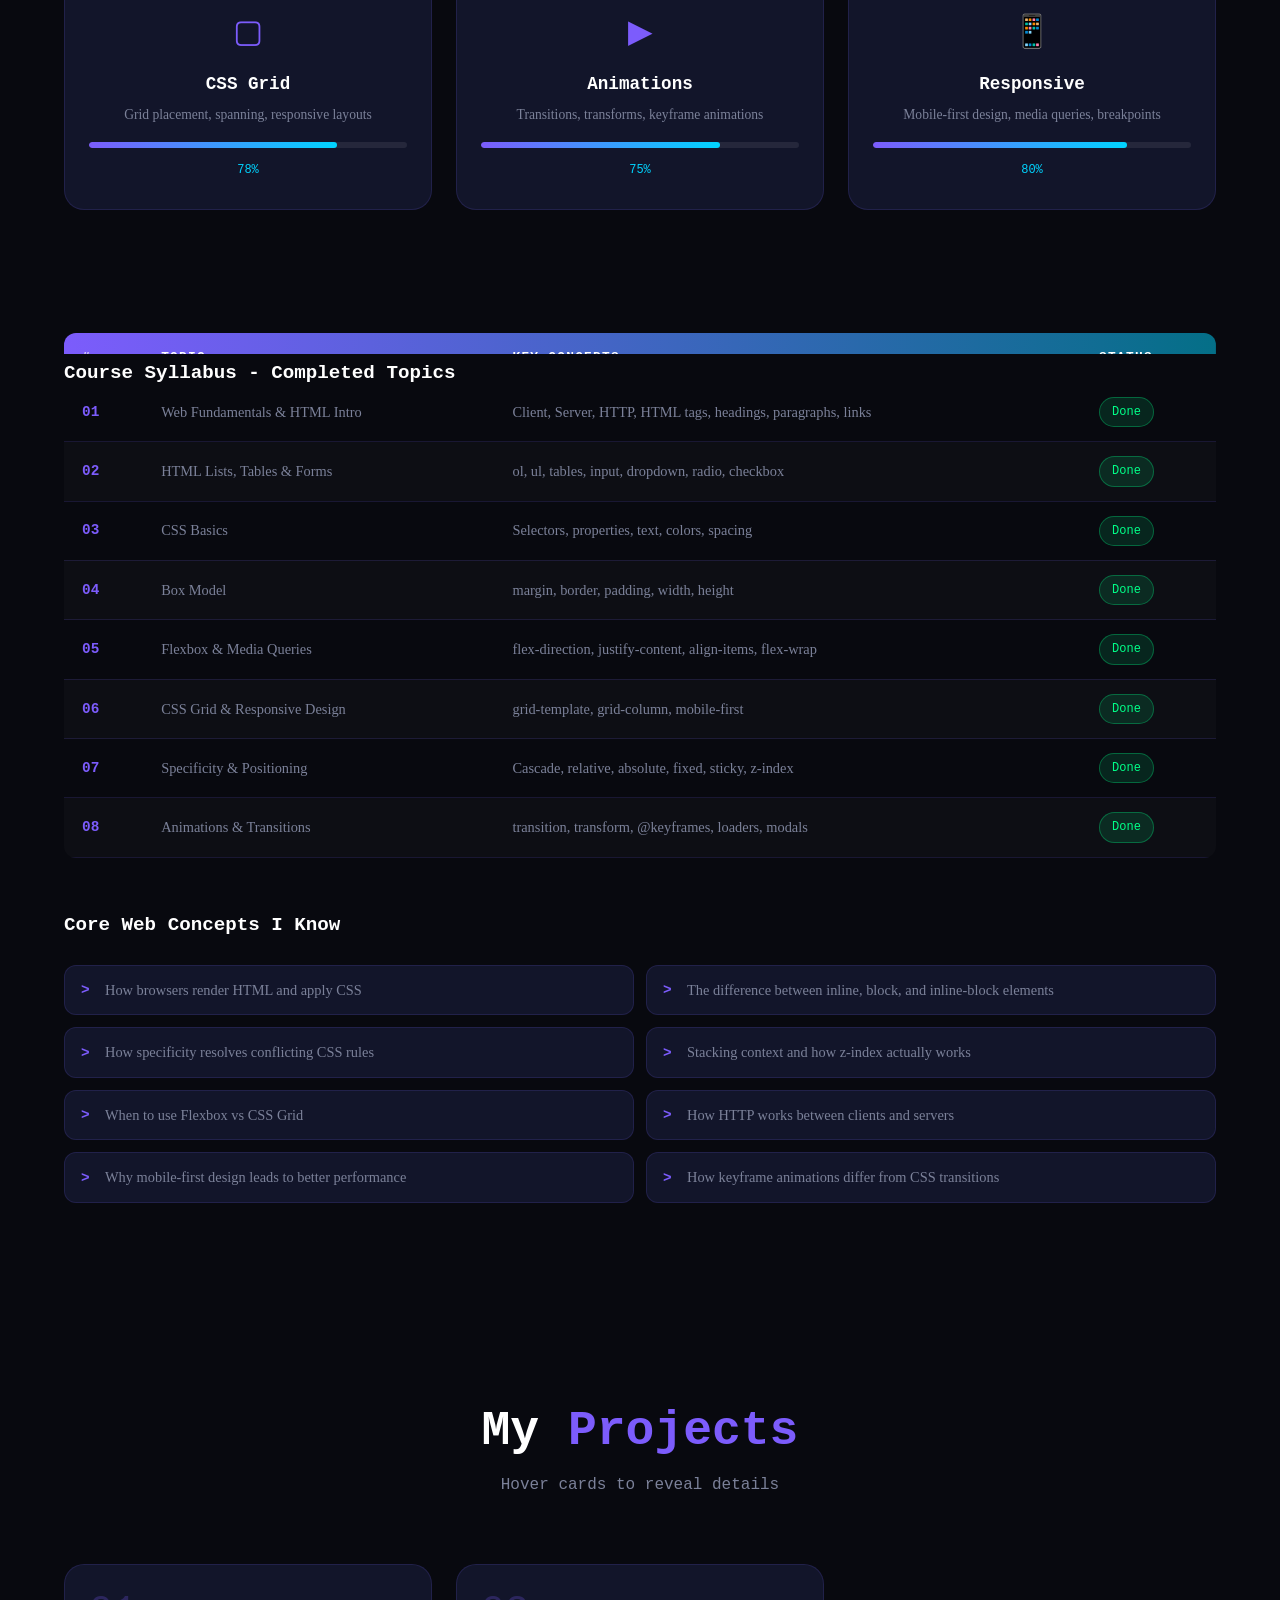
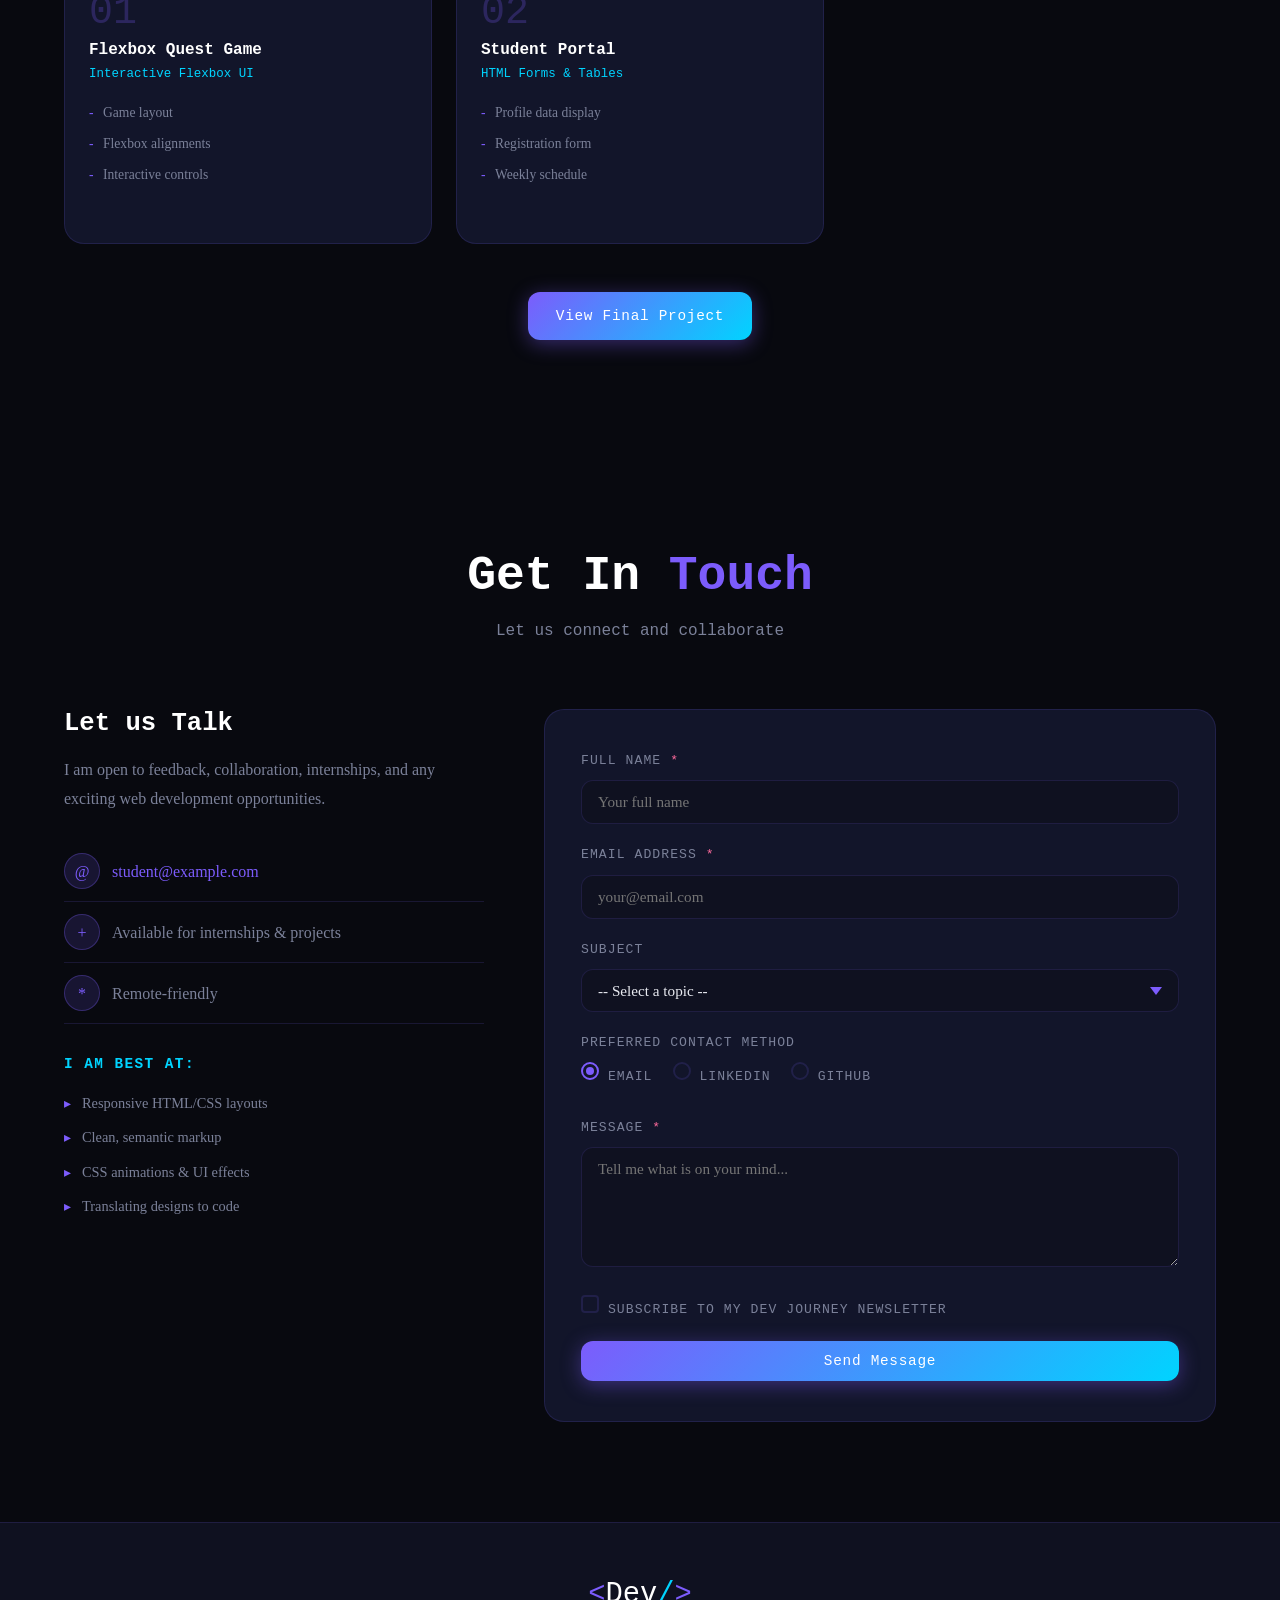
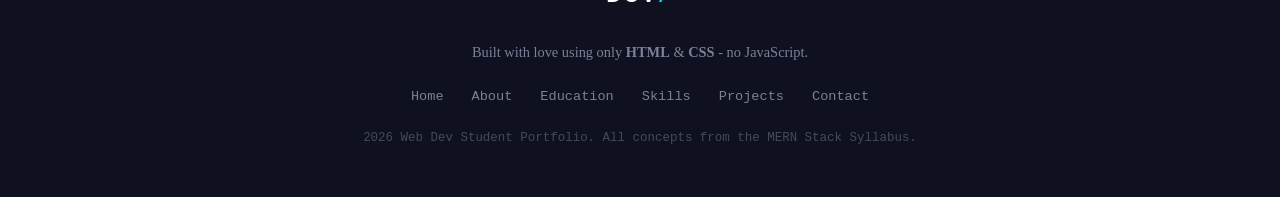
==== commit f397dc14: "Update name to Avneesh Roy in hero" ====
--- a/index.html
+++ b/index.html
@@ -471,3 +471,4 @@
 
 
 
+
--- a/style.css
+++ b/style.css
@@ -344,12 +344,12 @@
   border-right: 3px solid var(--clr-primary);
   width: 0;
   animation:
-    typeOut 1.8s steps(18) 3.2s forwards,
+    typeOut 1.8s steps(11) 3.2s forwards,
     blink 0.75s step-end infinite 3.2s;
 }
 
 @keyframes typeOut {
-  to { width: 19ch; }
+  to { width: 12ch; }
 }
 
 @keyframes blink {
@@ -1546,3 +1546,4 @@
   transform: translateY(-4px);
 }
 
+
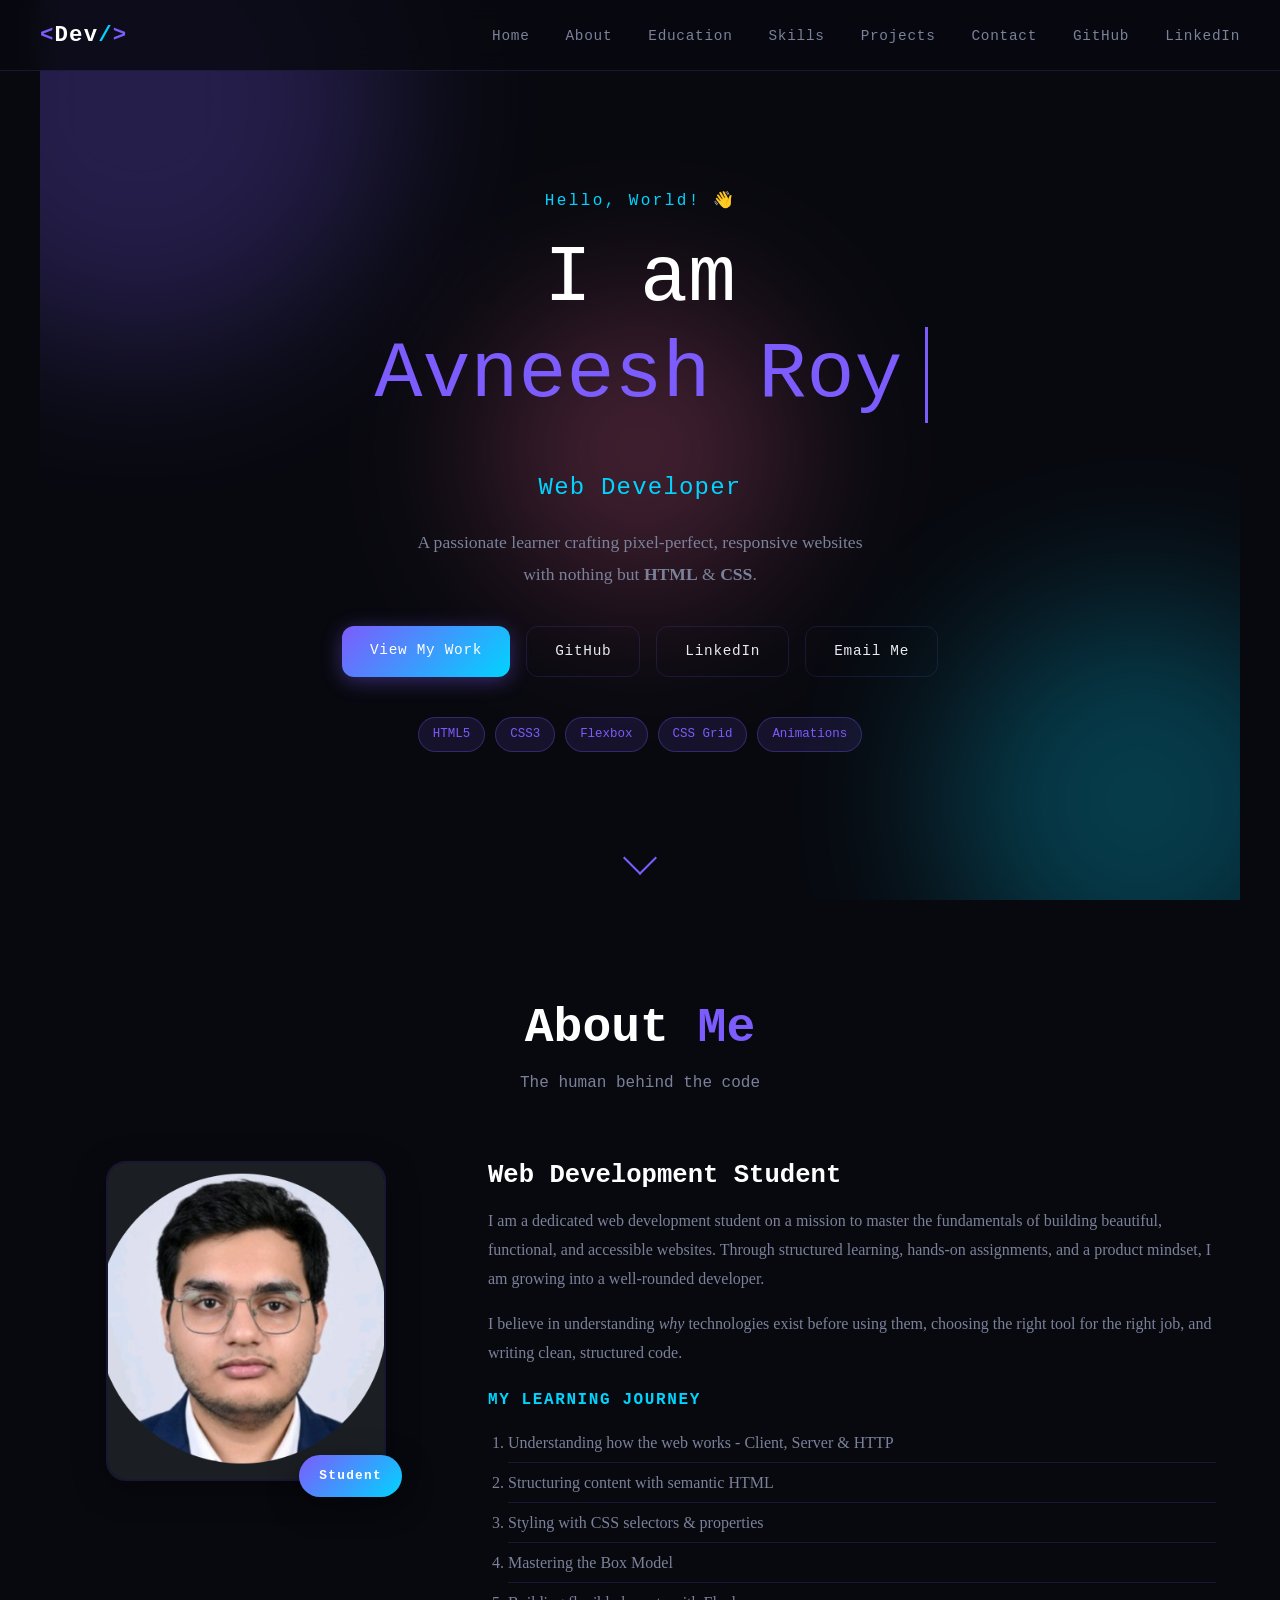
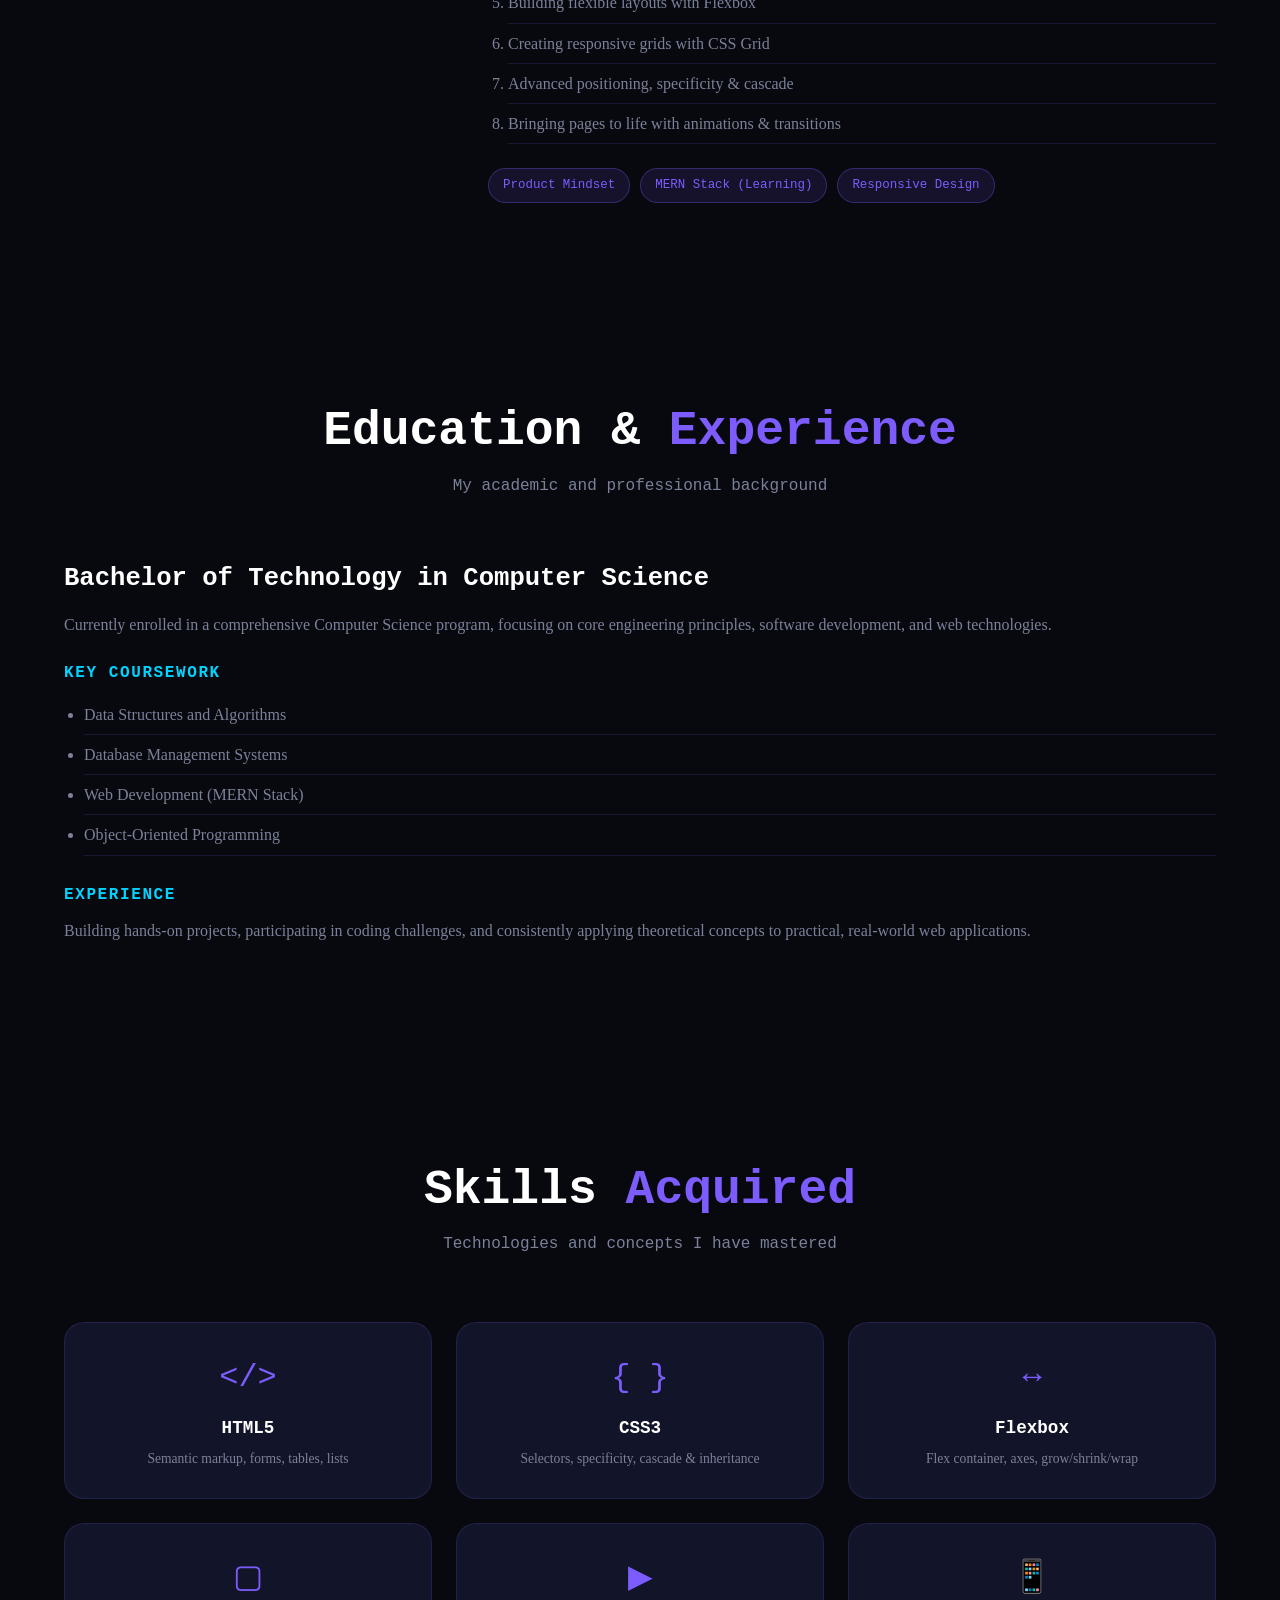
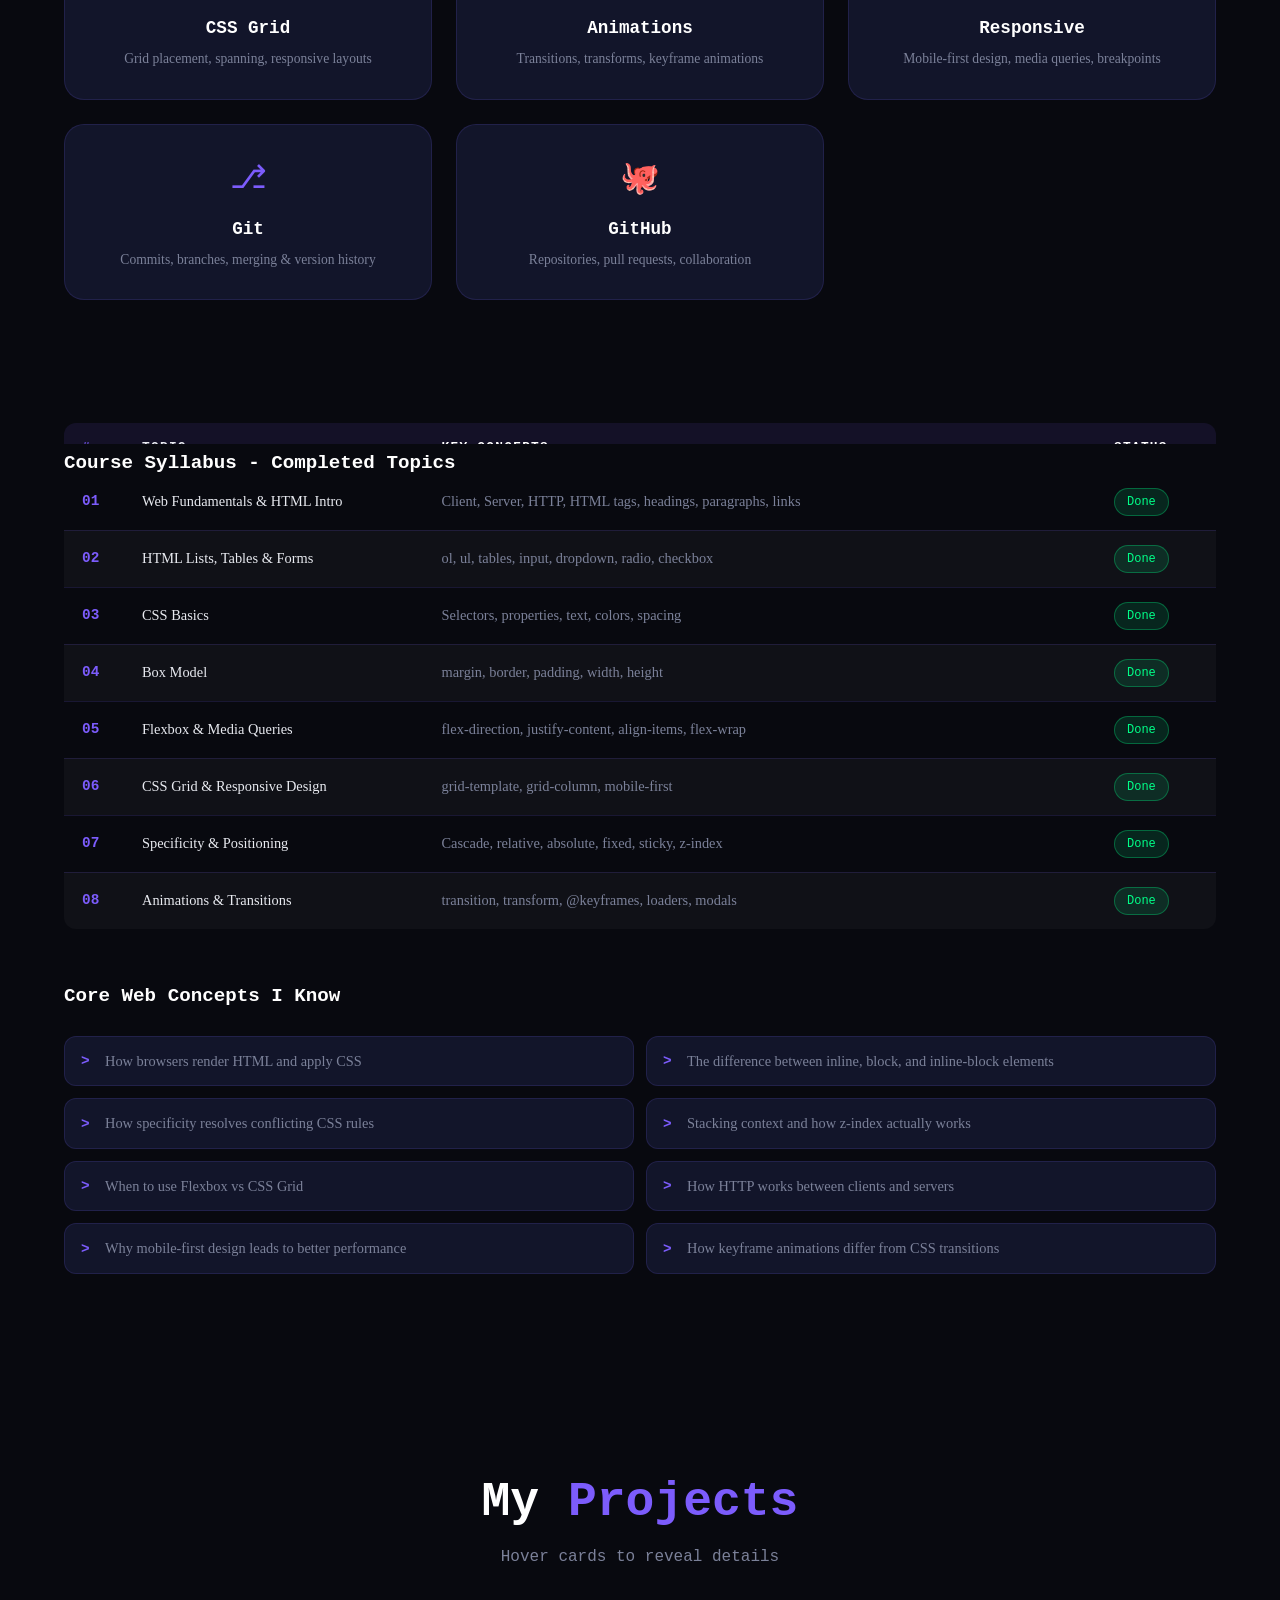
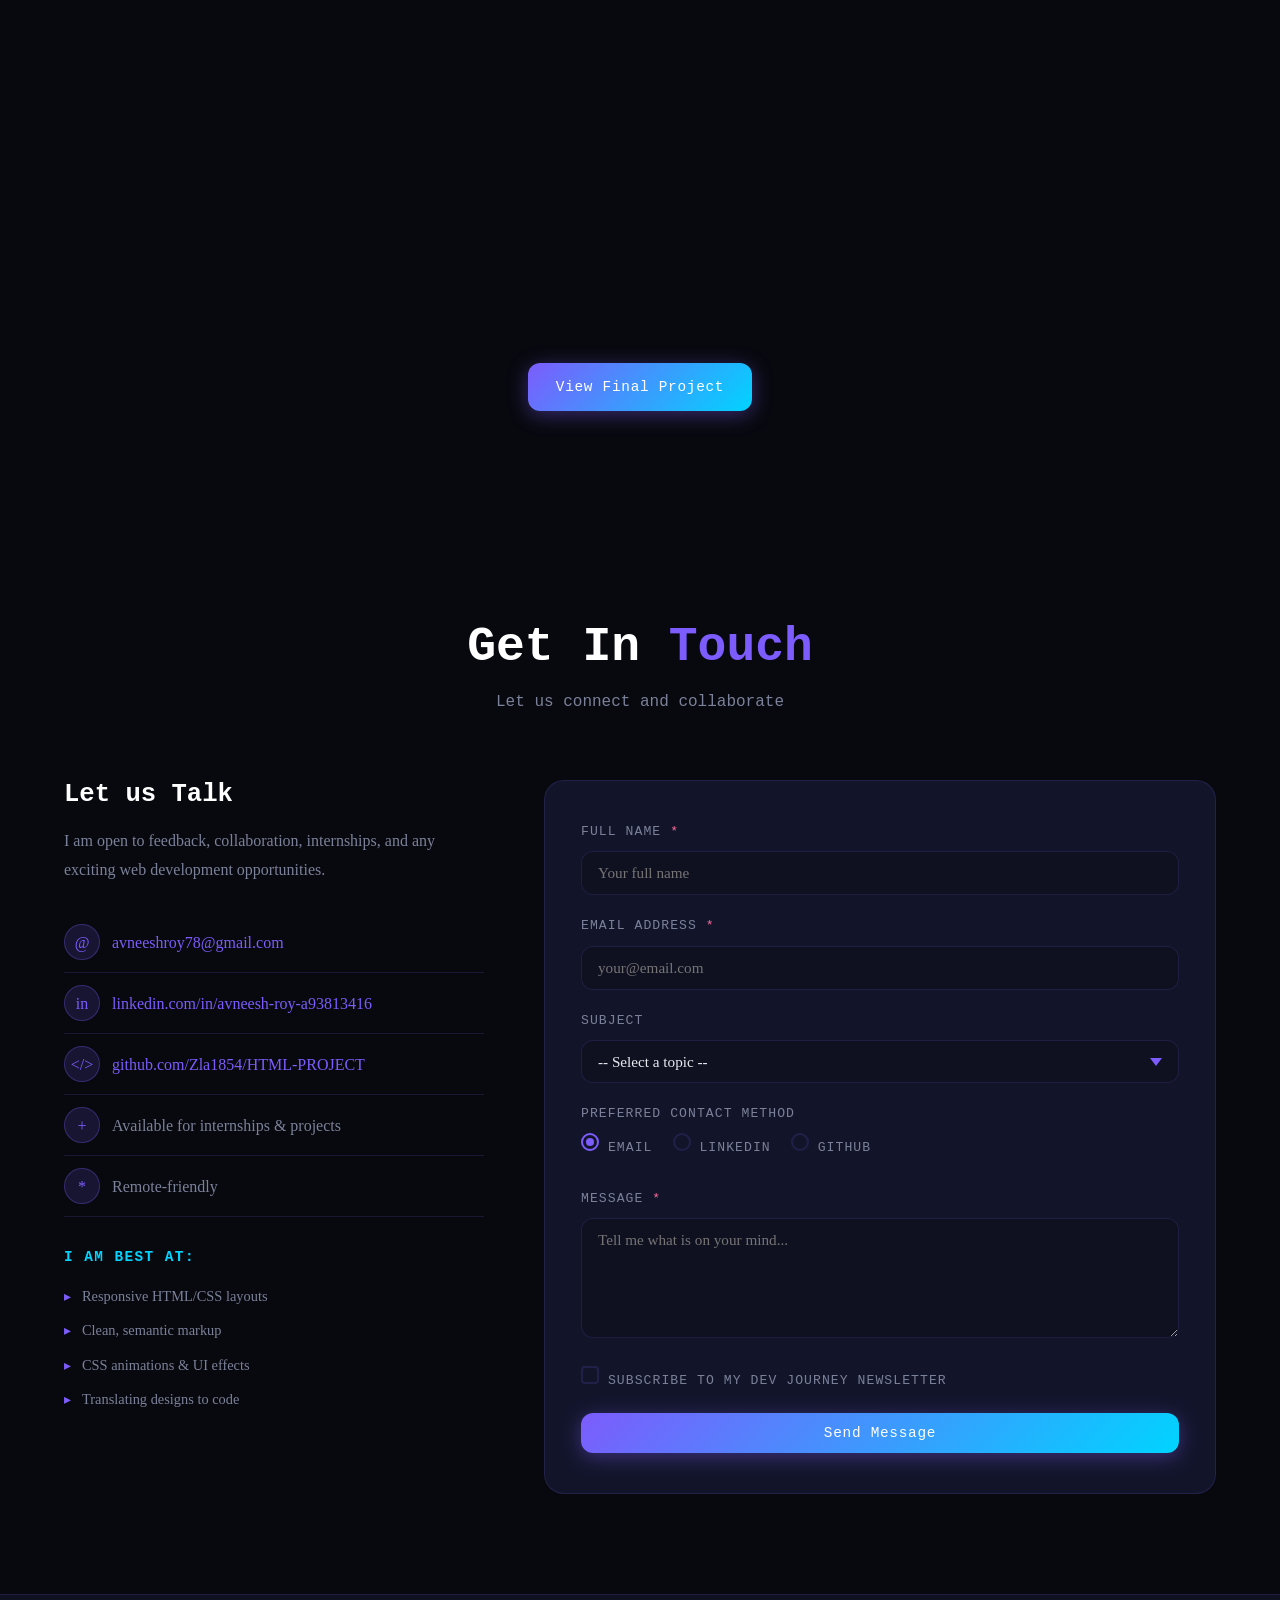
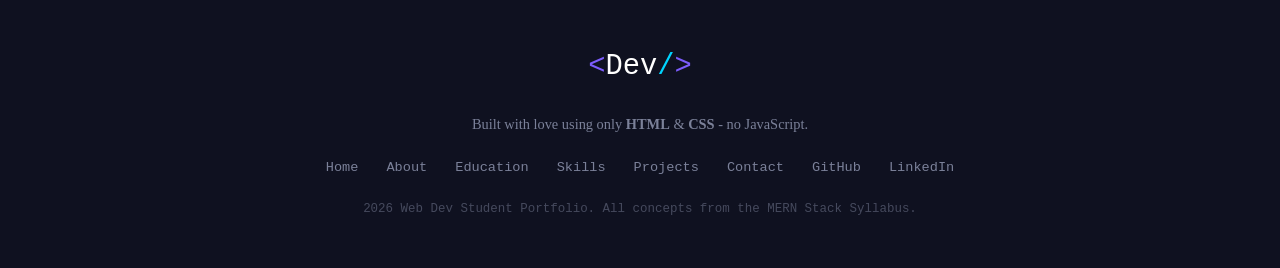
==== commit 0df770f0: "Update contact links (Gmail, GitHub, LinkedIn) and refine styles" ====
--- a/index.html
+++ b/index.html
@@ -1,4 +1,4 @@
-﻿<!DOCTYPE html>
+<!DOCTYPE html>
 <html lang="en">
 <head>
   <meta charset="UTF-8" />
@@ -36,6 +36,8 @@
       <li><a href="#skills">Skills</a></li>
       <li><a href="#projects">Projects</a></li>
       <li><a href="#contact">Contact</a></li>
+      <li><a href="https://github.com/Zla1854/HTML-PROJECT" target="_blank" rel="noopener noreferrer">GitHub</a></li>
+      <li><a href="https://www.linkedin.com/in/avneesh-roy-a93813416/" target="_blank" rel="noopener noreferrer">LinkedIn</a></li>
     </ul>
   </nav>
 
@@ -56,7 +58,9 @@
       </p>
       <div class="hero-cta">
         <a href="#projects" class="btn btn-primary">View My Work</a>
-        <a href="#about" class="btn btn-ghost">About Me</a>
+        <a href="https://github.com/Zla1854/HTML-PROJECT" target="_blank" rel="noopener noreferrer" class="btn btn-ghost">GitHub</a>
+        <a href="https://www.linkedin.com/in/avneesh-roy-a93813416/" target="_blank" rel="noopener noreferrer" class="btn btn-ghost">LinkedIn</a>
+        <a href="mailto:avneeshroy78@gmail.com" class="btn btn-ghost">Email Me</a>
       </div>
       <div class="hero-stack">
         <span class="tag">HTML5</span>
@@ -150,55 +154,41 @@
         <div class="skill-icon">&lt;/&gt;</div>
         <h4>HTML5</h4>
         <p>Semantic markup, forms, tables, lists</p>
-        <div class="skill-bar-wrap">
-          <div class="skill-bar" style="--pct:88%"></div>
-        </div>
-        <span class="skill-pct">88%</span>
       </div>
       <div class="skill-card">
         <div class="skill-icon">{ }</div>
         <h4>CSS3</h4>
         <p>Selectors, specificity, cascade &amp; inheritance</p>
-        <div class="skill-bar-wrap">
-          <div class="skill-bar" style="--pct:82%"></div>
-        </div>
-        <span class="skill-pct">82%</span>
       </div>
       <div class="skill-card">
         <div class="skill-icon">&#8596;</div>
         <h4>Flexbox</h4>
         <p>Flex container, axes, grow/shrink/wrap</p>
-        <div class="skill-bar-wrap">
-          <div class="skill-bar" style="--pct:85%"></div>
-        </div>
-        <span class="skill-pct">85%</span>
       </div>
       <div class="skill-card">
         <div class="skill-icon">&#9634;</div>
         <h4>CSS Grid</h4>
         <p>Grid placement, spanning, responsive layouts</p>
-        <div class="skill-bar-wrap">
-          <div class="skill-bar" style="--pct:78%"></div>
-        </div>
-        <span class="skill-pct">78%</span>
       </div>
       <div class="skill-card">
         <div class="skill-icon">&#9654;</div>
         <h4>Animations</h4>
         <p>Transitions, transforms, keyframe animations</p>
-        <div class="skill-bar-wrap">
-          <div class="skill-bar" style="--pct:75%"></div>
-        </div>
-        <span class="skill-pct">75%</span>
       </div>
       <div class="skill-card">
         <div class="skill-icon">&#128241;</div>
         <h4>Responsive</h4>
         <p>Mobile-first design, media queries, breakpoints</p>
-        <div class="skill-bar-wrap">
-          <div class="skill-bar" style="--pct:80%"></div>
-        </div>
-        <span class="skill-pct">80%</span>
+      </div>
+      <div class="skill-card">
+        <div class="skill-icon">&#9095;</div>
+        <h4>Git</h4>
+        <p>Commits, branches, merging &amp; version history</p>
+      </div>
+      <div class="skill-card">
+        <div class="skill-icon">&#128025;</div>
+        <h4>GitHub</h4>
+        <p>Repositories, pull requests, collaboration</p>
       </div>
     </div>
 
@@ -365,7 +355,15 @@
         <ul class="contact-list">
           <li>
             <span class="contact-icon">@</span>
-            <a href="mailto:student@example.com">student@example.com</a>
+            <a href="mailto:avneeshroy78@gmail.com">avneeshroy78@gmail.com</a>
+          </li>
+          <li>
+            <span class="contact-icon">in</span>
+            <a href="https://www.linkedin.com/in/avneesh-roy-a93813416/" target="_blank" rel="noopener noreferrer">linkedin.com/in/avneesh-roy-a93813416</a>
+          </li>
+          <li>
+            <span class="contact-icon">&lt;/&gt;</span>
+            <a href="https://github.com/Zla1854/HTML-PROJECT" target="_blank" rel="noopener noreferrer">github.com/Zla1854/HTML-PROJECT</a>
           </li>
           <li>
             <span class="contact-icon">+</span>
@@ -458,6 +456,8 @@
         <a href="#skills">Skills</a>
         <a href="#projects">Projects</a>
         <a href="#contact">Contact</a>
+        <a href="https://github.com/Zla1854/HTML-PROJECT" target="_blank" rel="noopener noreferrer">GitHub</a>
+        <a href="https://www.linkedin.com/in/avneesh-roy-a93813416/" target="_blank" rel="noopener noreferrer">LinkedIn</a>
       </nav>
       <p class="footer-note">2026 Web Dev Student Portfolio. All concepts from the MERN Stack Syllabus.</p>
     </div>
--- a/style.css
+++ b/style.css
@@ -345,7 +345,7 @@
   width: 0;
   animation:
     typeOut 1.8s steps(11) 3.2s forwards,
-    blink 0.75s step-end infinite 3.2s;
+    blink 0.75s step-end 5 3.2s forwards;
 }
 
 @keyframes typeOut {
@@ -686,35 +686,7 @@
 .skill-card p {
   font-size: 0.85rem;
   color: var(--clr-muted);
-  margin-bottom: 16px;
-}
-
-/* Animated skill bar — keyframe animation */
-.skill-bar-wrap {
-  width: 100%;
-  height: 6px;
-  background: rgba(255,255,255,0.08);
-  border-radius: 3px;
-  overflow: hidden;
-  margin-bottom: 6px;
-}
-
-.skill-bar {
-  height: 100%;
-  width: 0%;
-  border-radius: 3px;
-  background: linear-gradient(90deg, var(--clr-primary), var(--clr-secondary));
-  animation: growBar 1.5s ease 3.5s forwards;
-}
-
-@keyframes growBar {
-  to { width: var(--pct); }
-}
-
-.skill-pct {
-  font-family: var(--font-mono);
-  font-size: 0.75rem;
-  color: var(--clr-secondary);
+  margin-bottom: 0;
 }
 
 /* Syllabus Table */
@@ -732,14 +704,17 @@
 
 .syllabus-table {
   width: 100%;
+  min-width: 620px;
   border-collapse: collapse;
   font-size: 0.9rem;
+  table-layout: auto;
   border-radius: var(--radius);
   overflow: hidden;
 }
 
+/* Header — subtle tinted surface instead of a solid gradient band */
 .syllabus-table thead {
-  background: linear-gradient(90deg, var(--clr-primary), rgba(0,212,255,0.5));
+  background: rgba(124, 92, 252, 0.10);
 }
 
 .syllabus-table th {
@@ -750,6 +725,8 @@
   font-size: 0.8rem;
   letter-spacing: 0.1em;
   text-transform: uppercase;
+  border-bottom: 1px solid var(--clr-border);
+  white-space: nowrap;
 }
 
 .syllabus-table tbody tr {
@@ -758,22 +735,44 @@
 }
 
 .syllabus-table tbody tr:nth-child(even) {
-  background: rgba(255,255,255,0.02);
+  background: rgba(255,255,255,0.03);
 }
 
 .syllabus-table tbody tr:hover {
   background: rgba(124,92,252,0.08);
 }
 
+/* No trailing rule under the last row (the table already rounds off there) */
+.syllabus-table tbody tr:last-child {
+  border-bottom: none;
+}
+
 .syllabus-table td {
   padding: 14px 18px;
   color: var(--clr-muted);
-}
-
+  vertical-align: middle;
+  line-height: 1.5;
+}
+
+/* Column sizing: narrow index, sized topic, fluid concepts, compact status */
+.syllabus-table th:first-child,
 .syllabus-table td:first-child {
+  width: 60px;
   font-family: var(--font-mono);
   color: var(--clr-primary);
   font-weight: bold;
+}
+
+.syllabus-table th:nth-child(2),
+.syllabus-table td:nth-child(2) {
+  width: 26%;
+  color: var(--clr-text);
+}
+
+.syllabus-table th:last-child,
+.syllabus-table td:last-child {
+  width: 120px;
+  white-space: nowrap;
 }
 
 .status {
@@ -1547,3 +1546,4 @@
 }
 
 
+
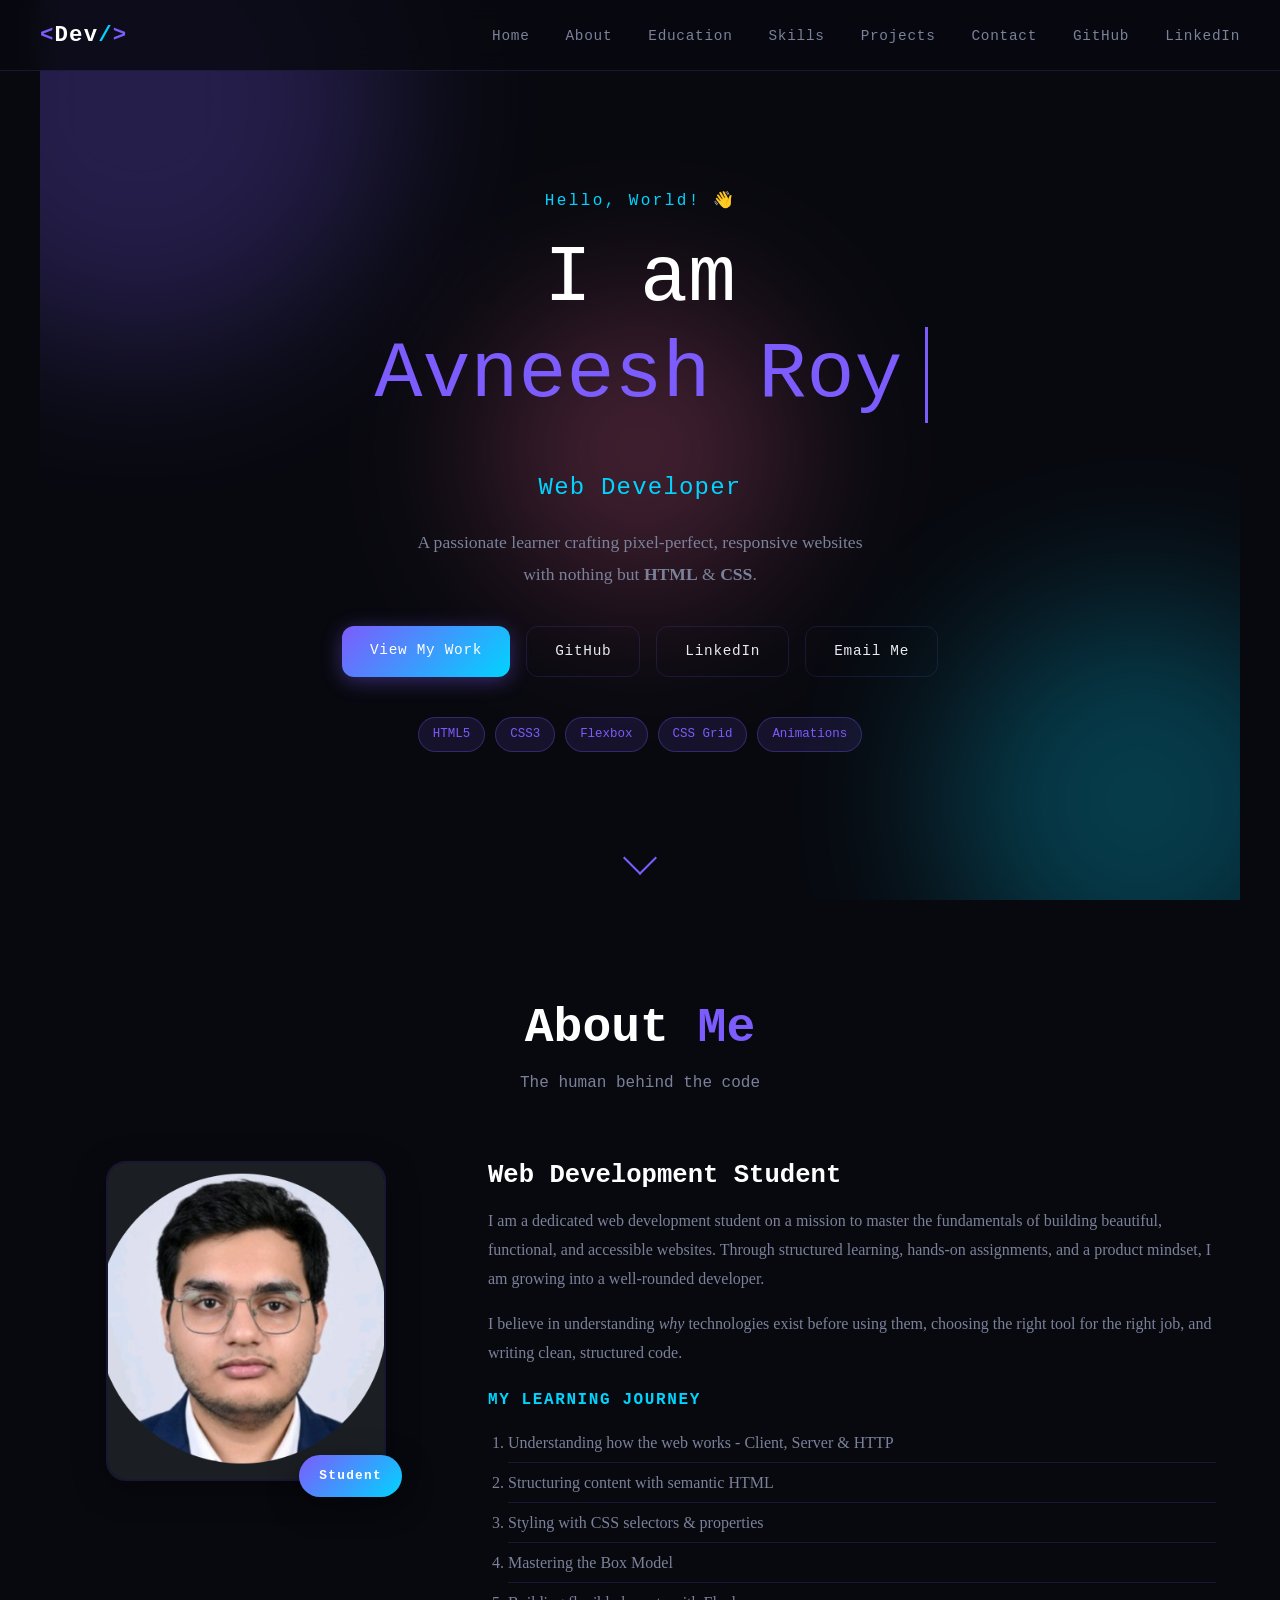
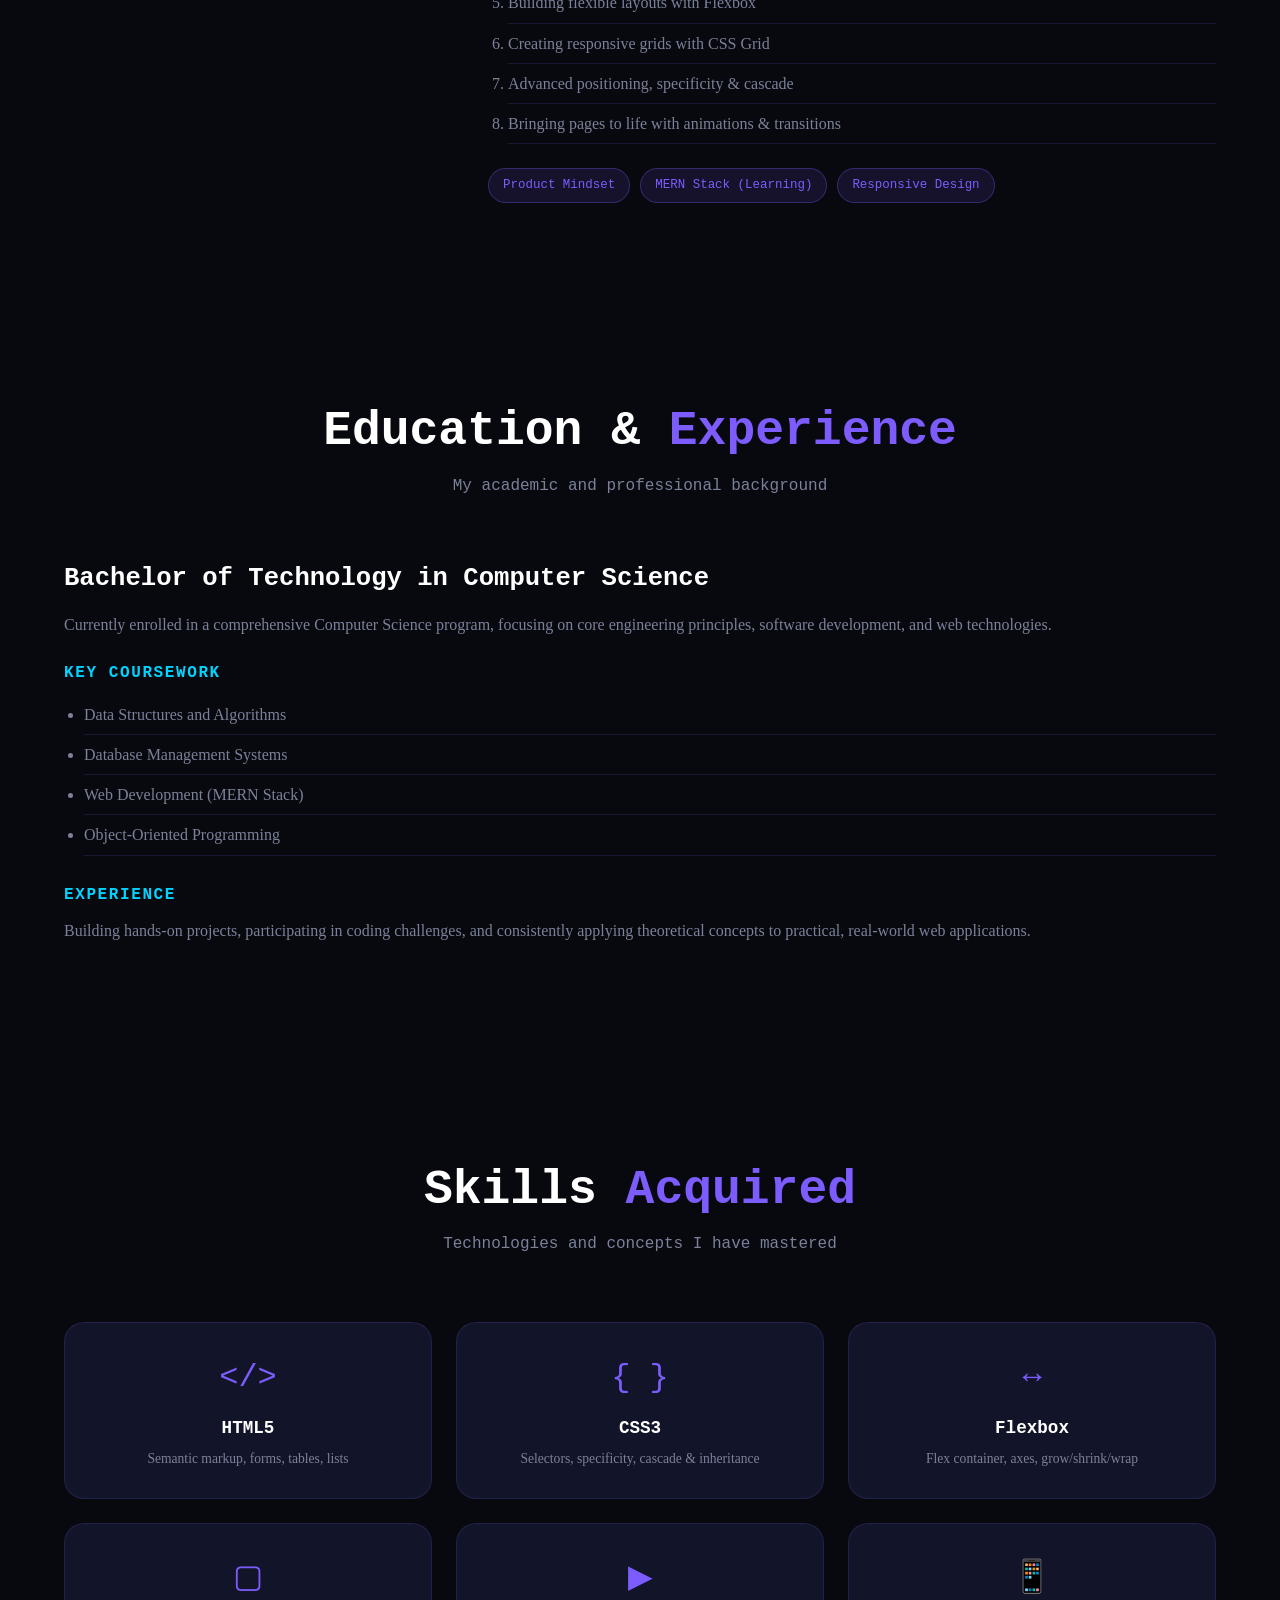
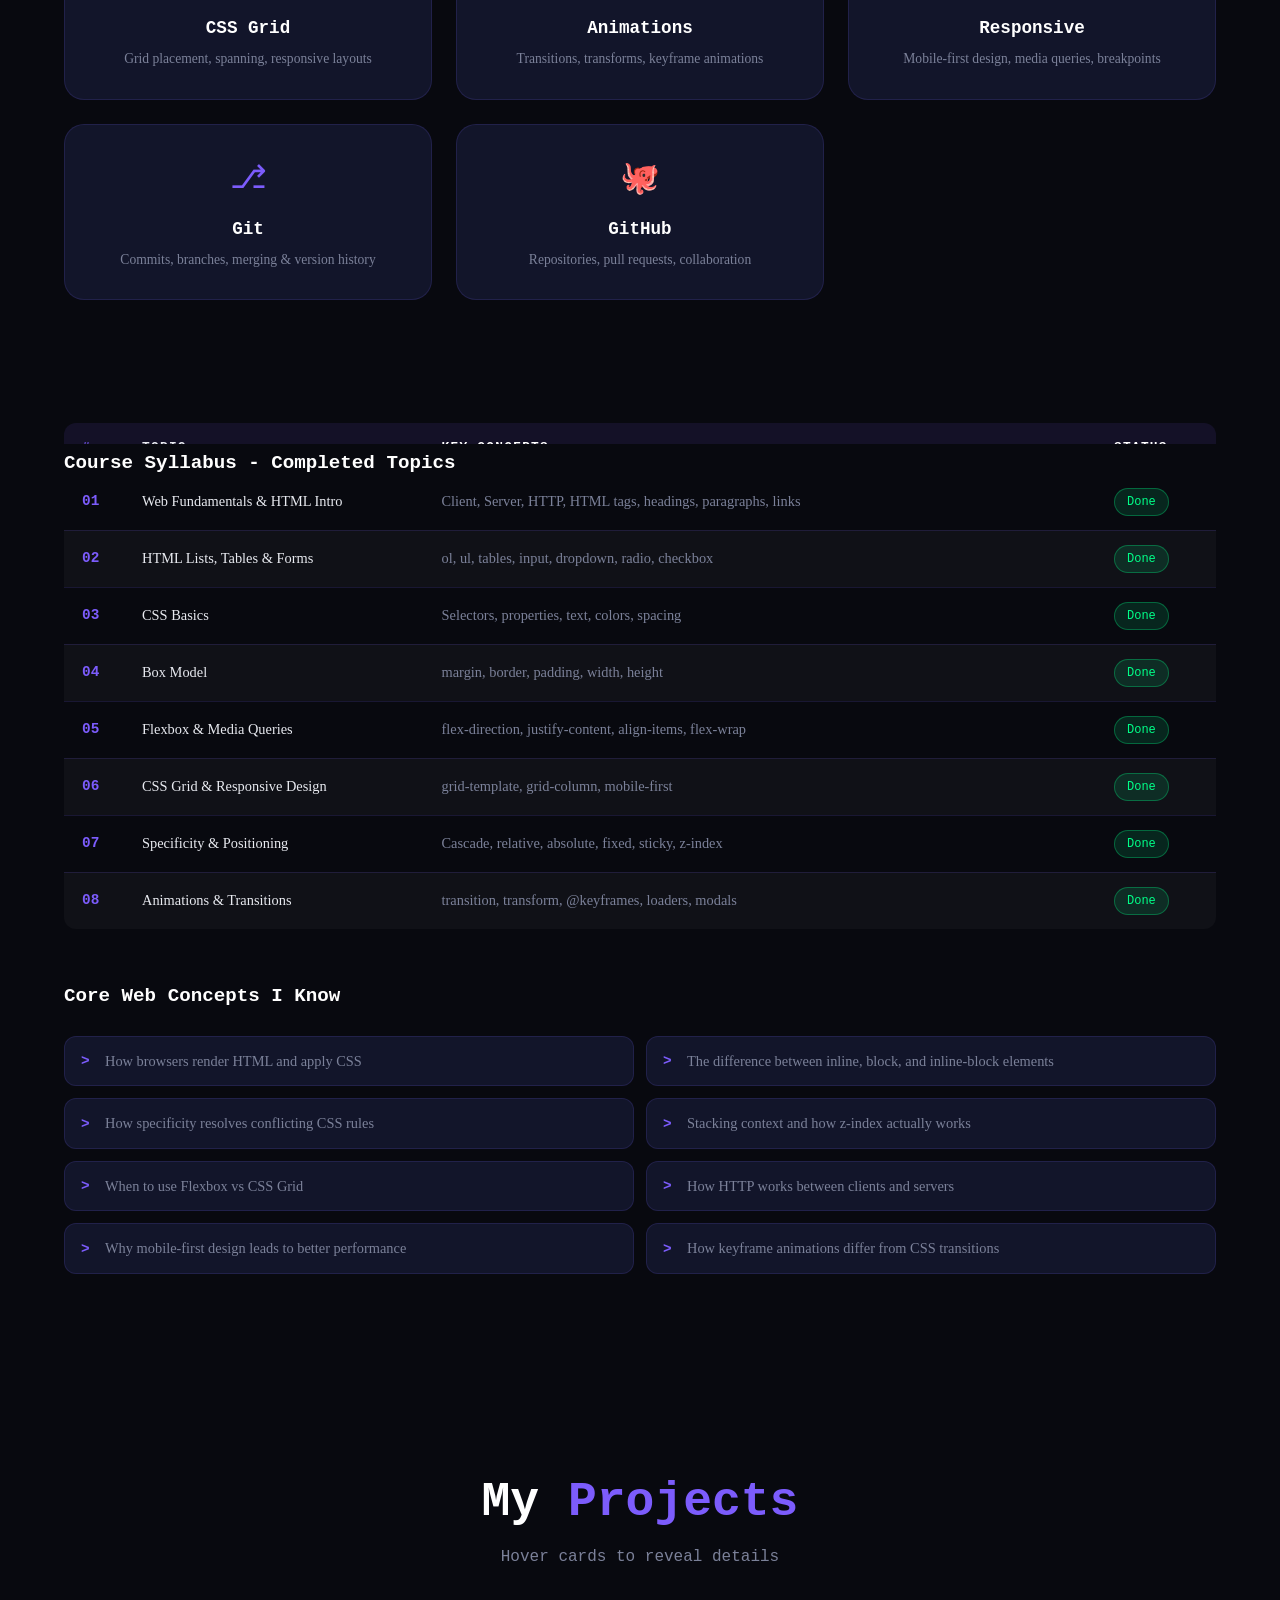
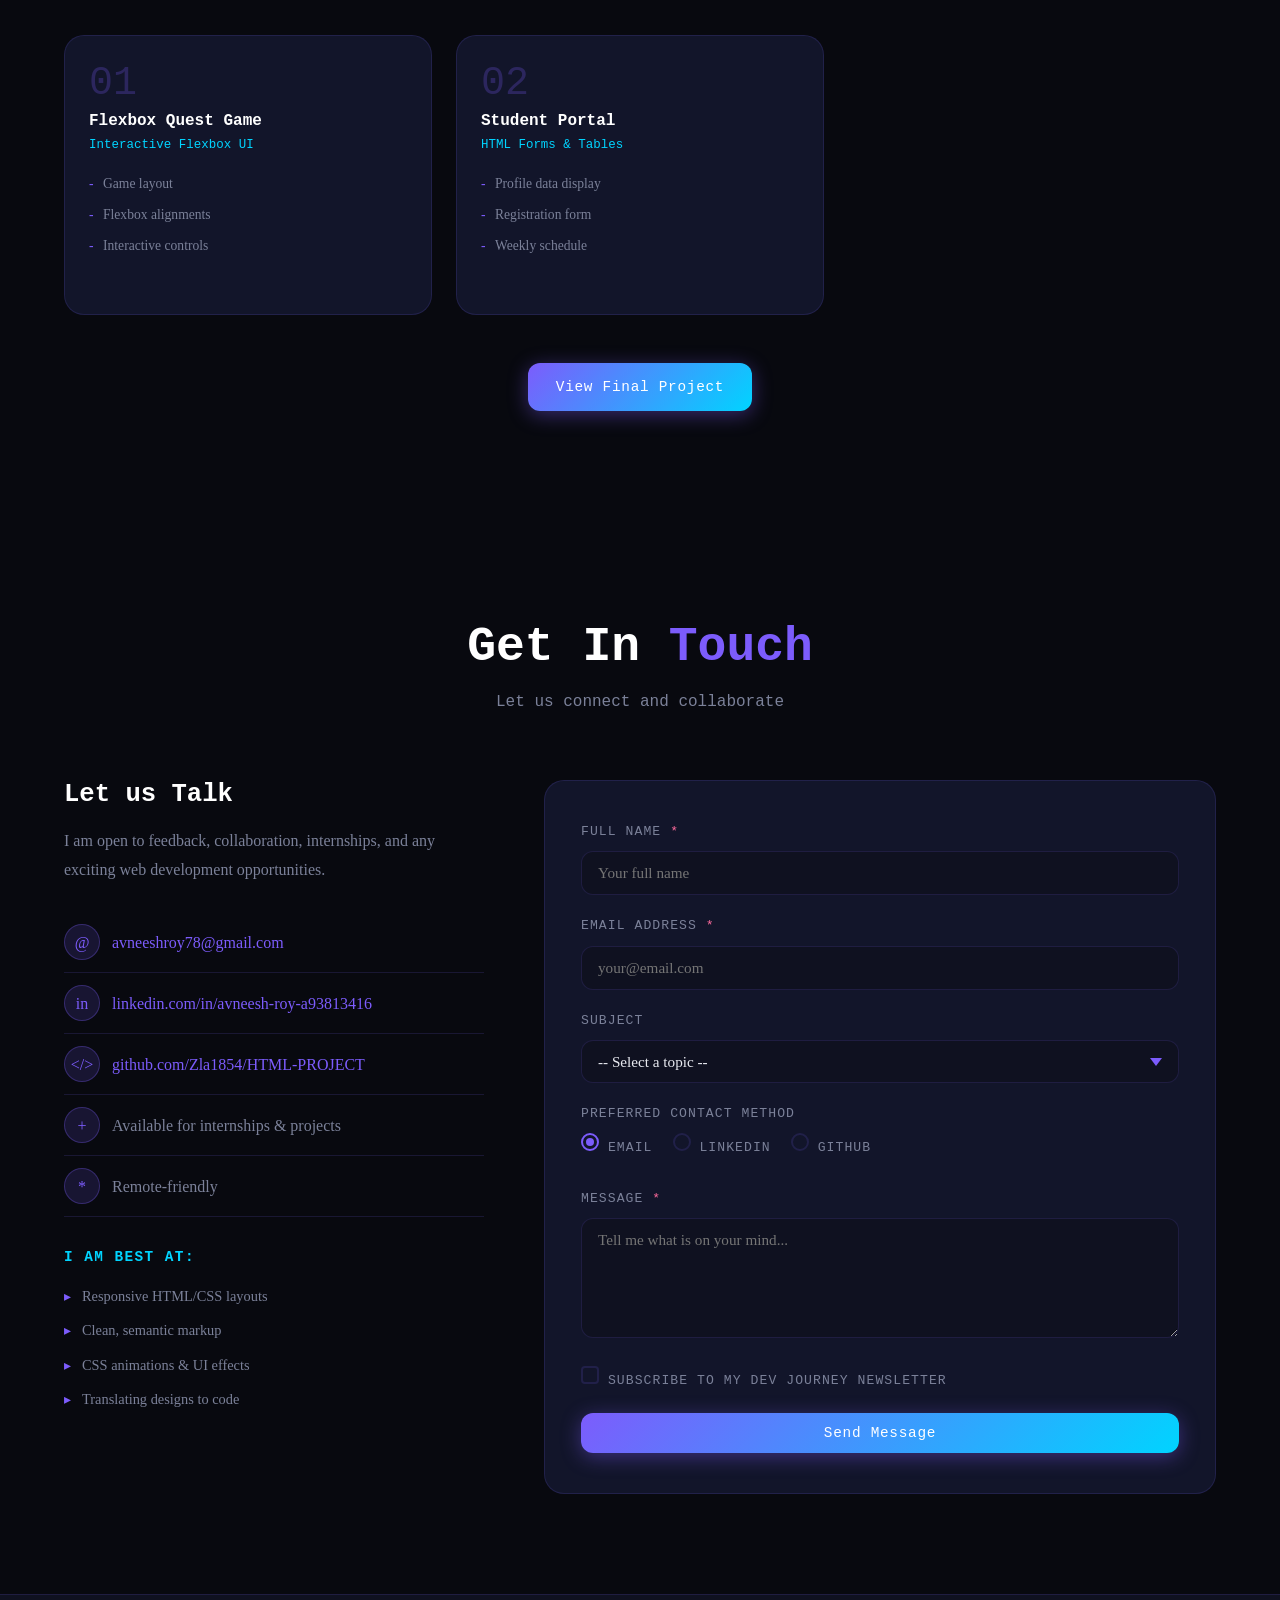
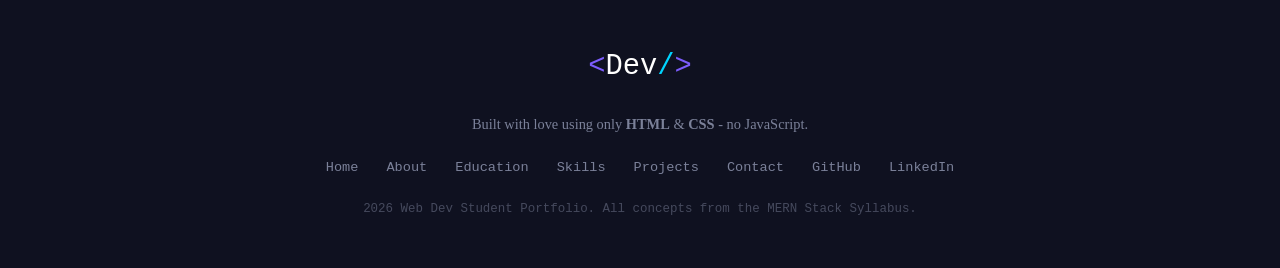
==== commit d1ef4547: "Update index.html" ====
--- a/index.html
+++ b/index.html
@@ -1,5 +1,6 @@
 <!DOCTYPE html>
 <html lang="en">
+  
 <head>
   <meta charset="UTF-8" />
   <meta name="viewport" content="width=device-width, initial-scale=1.0" />
